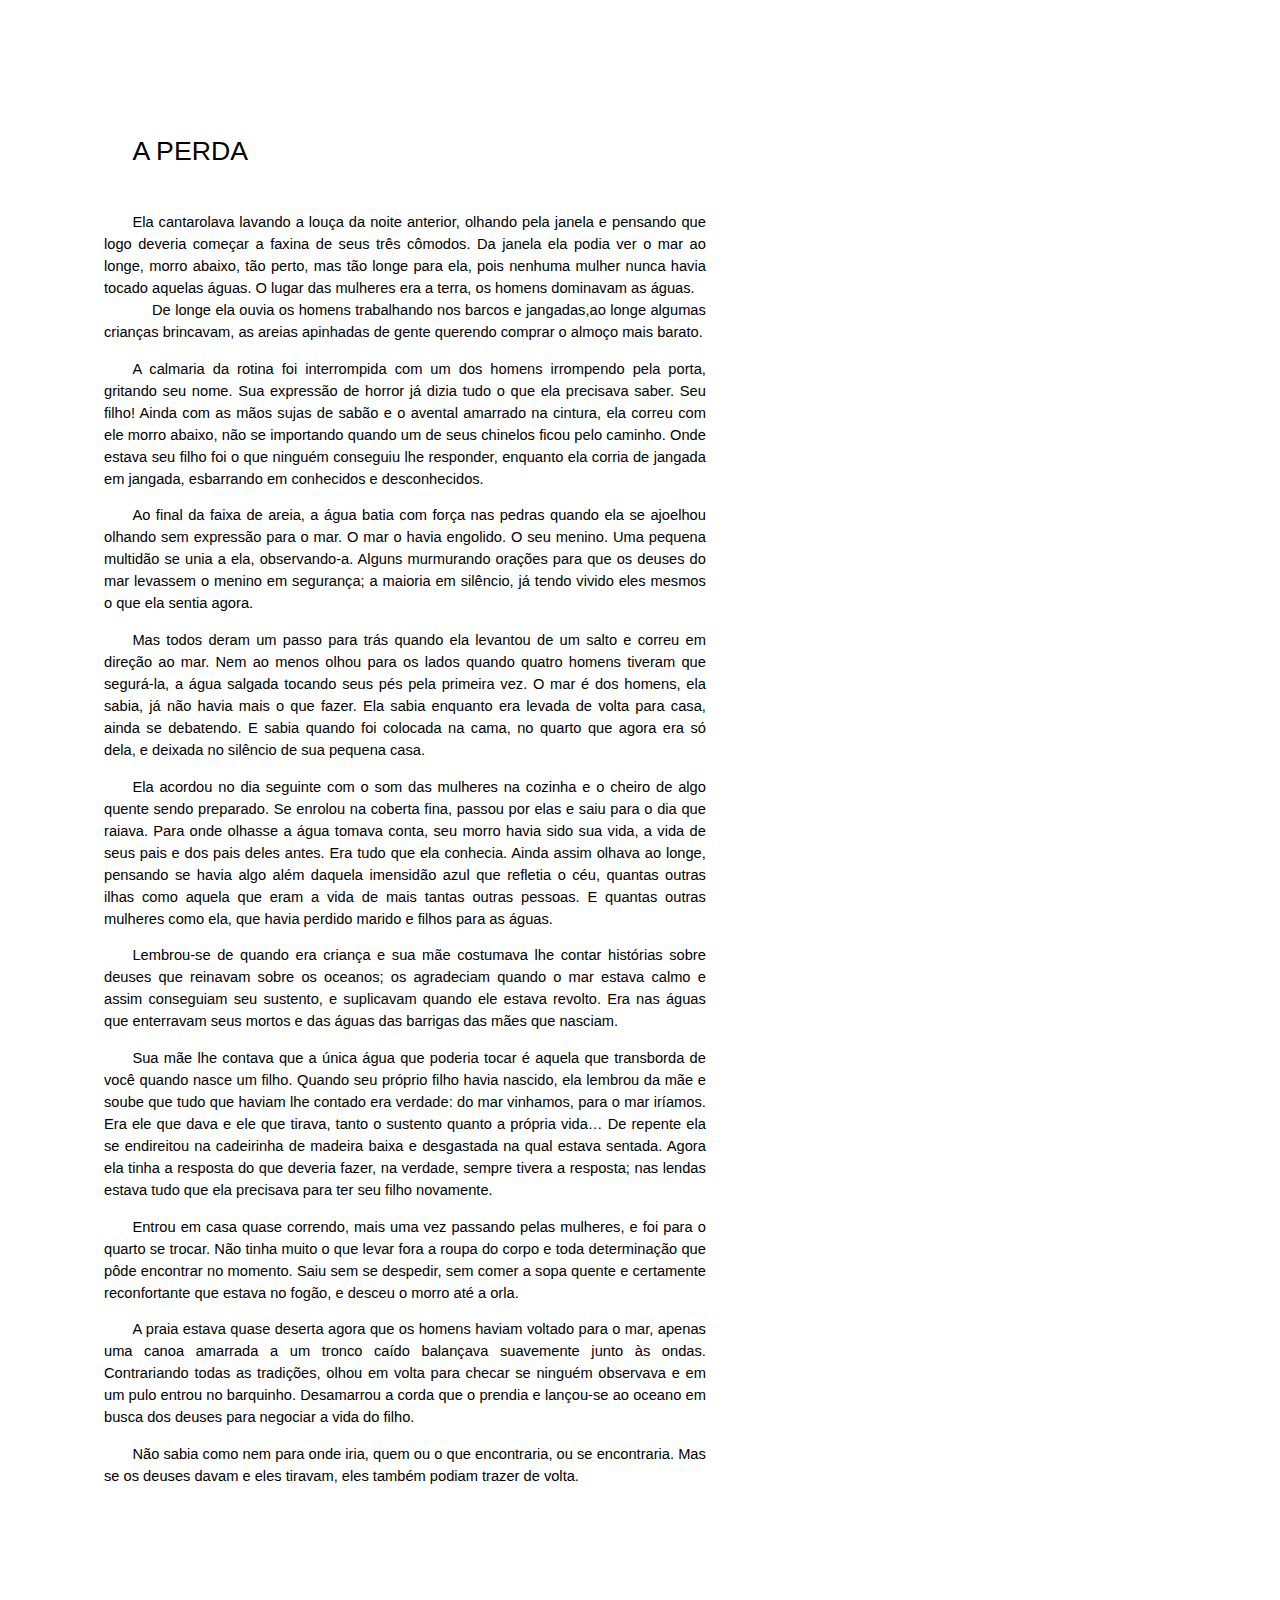
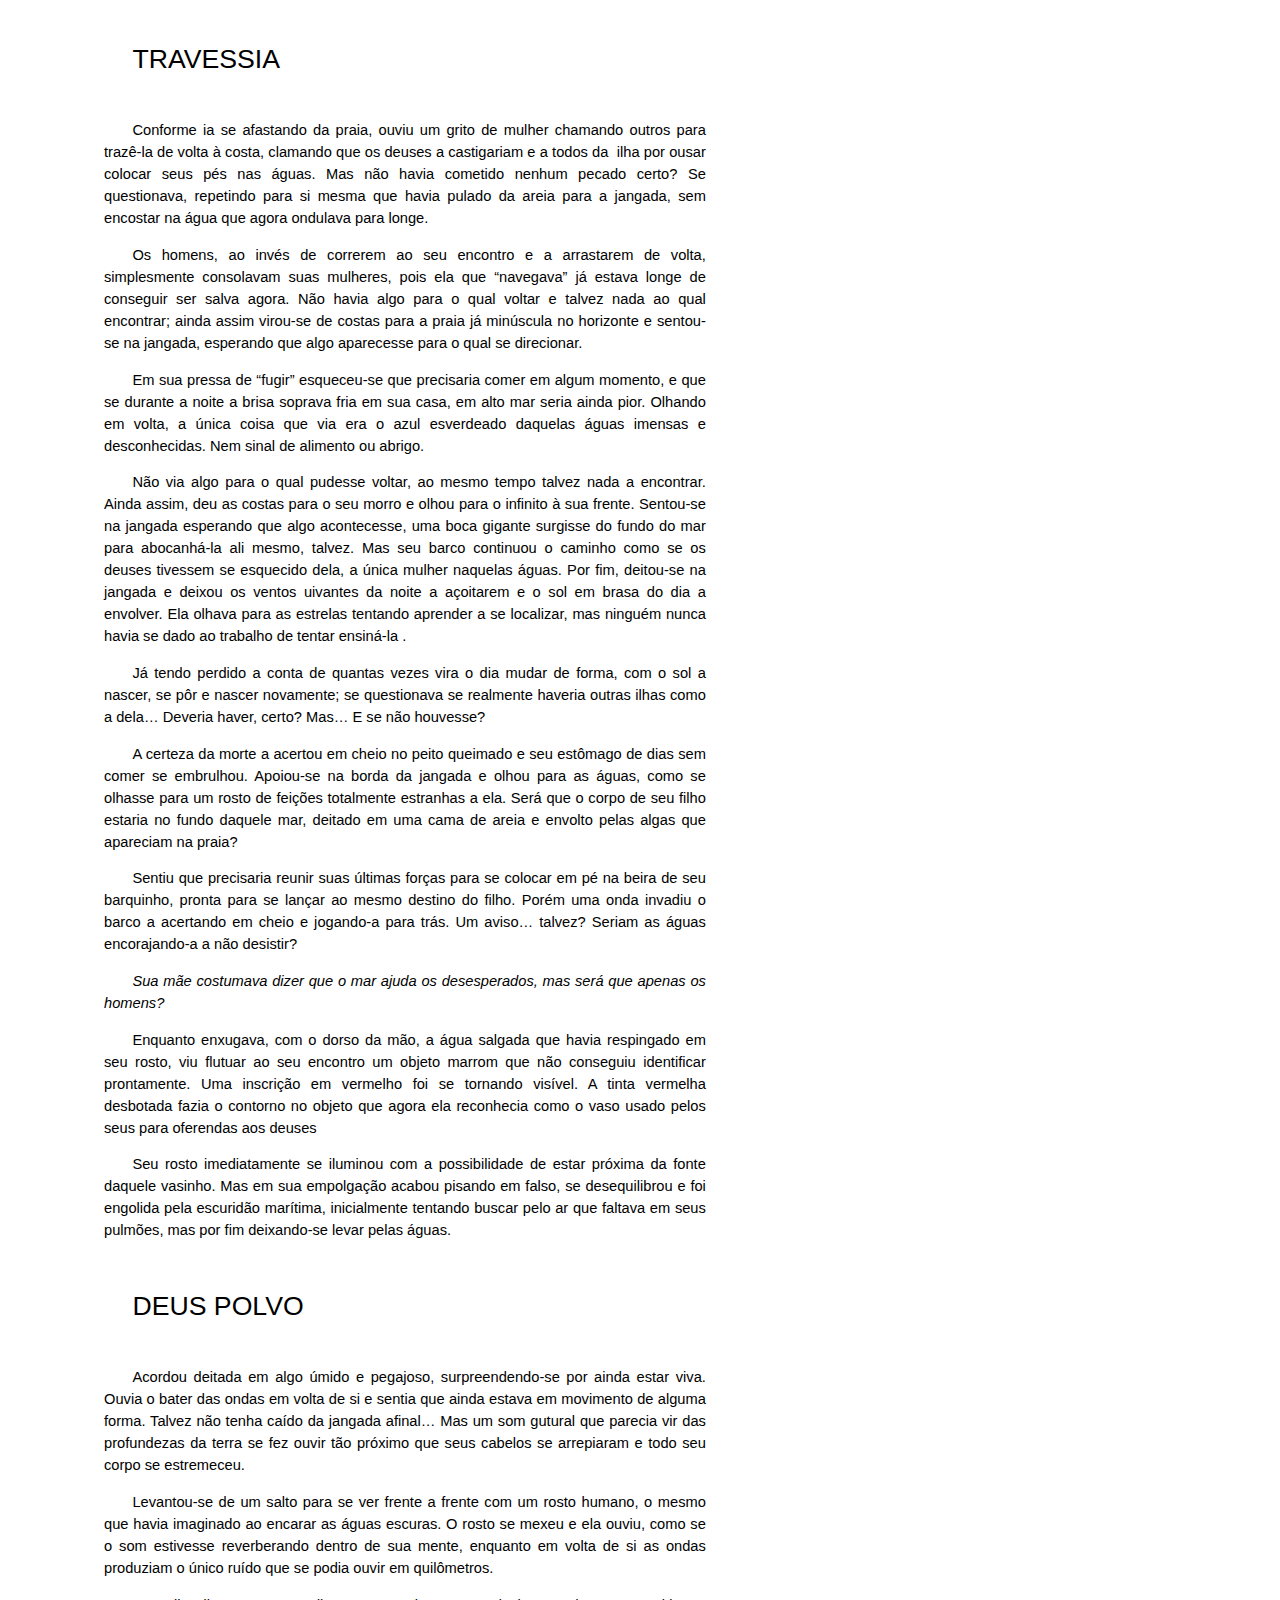
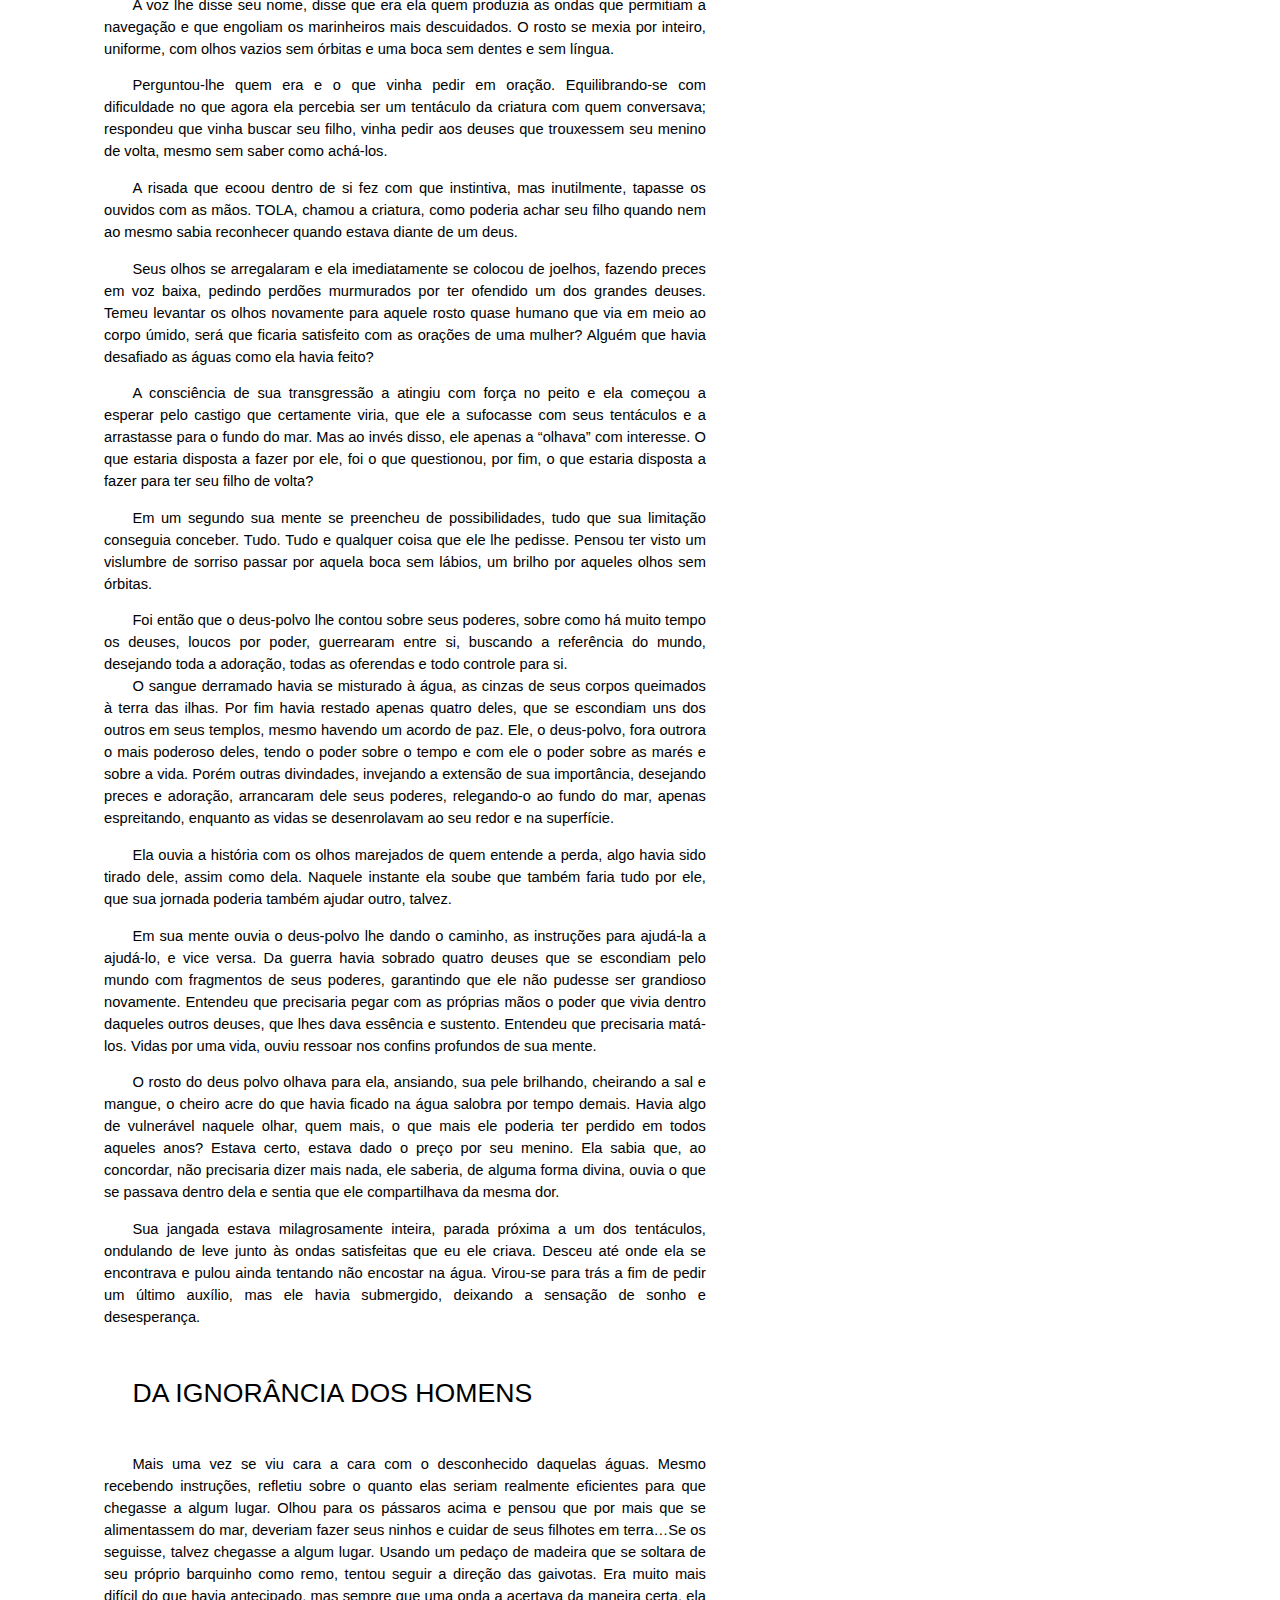
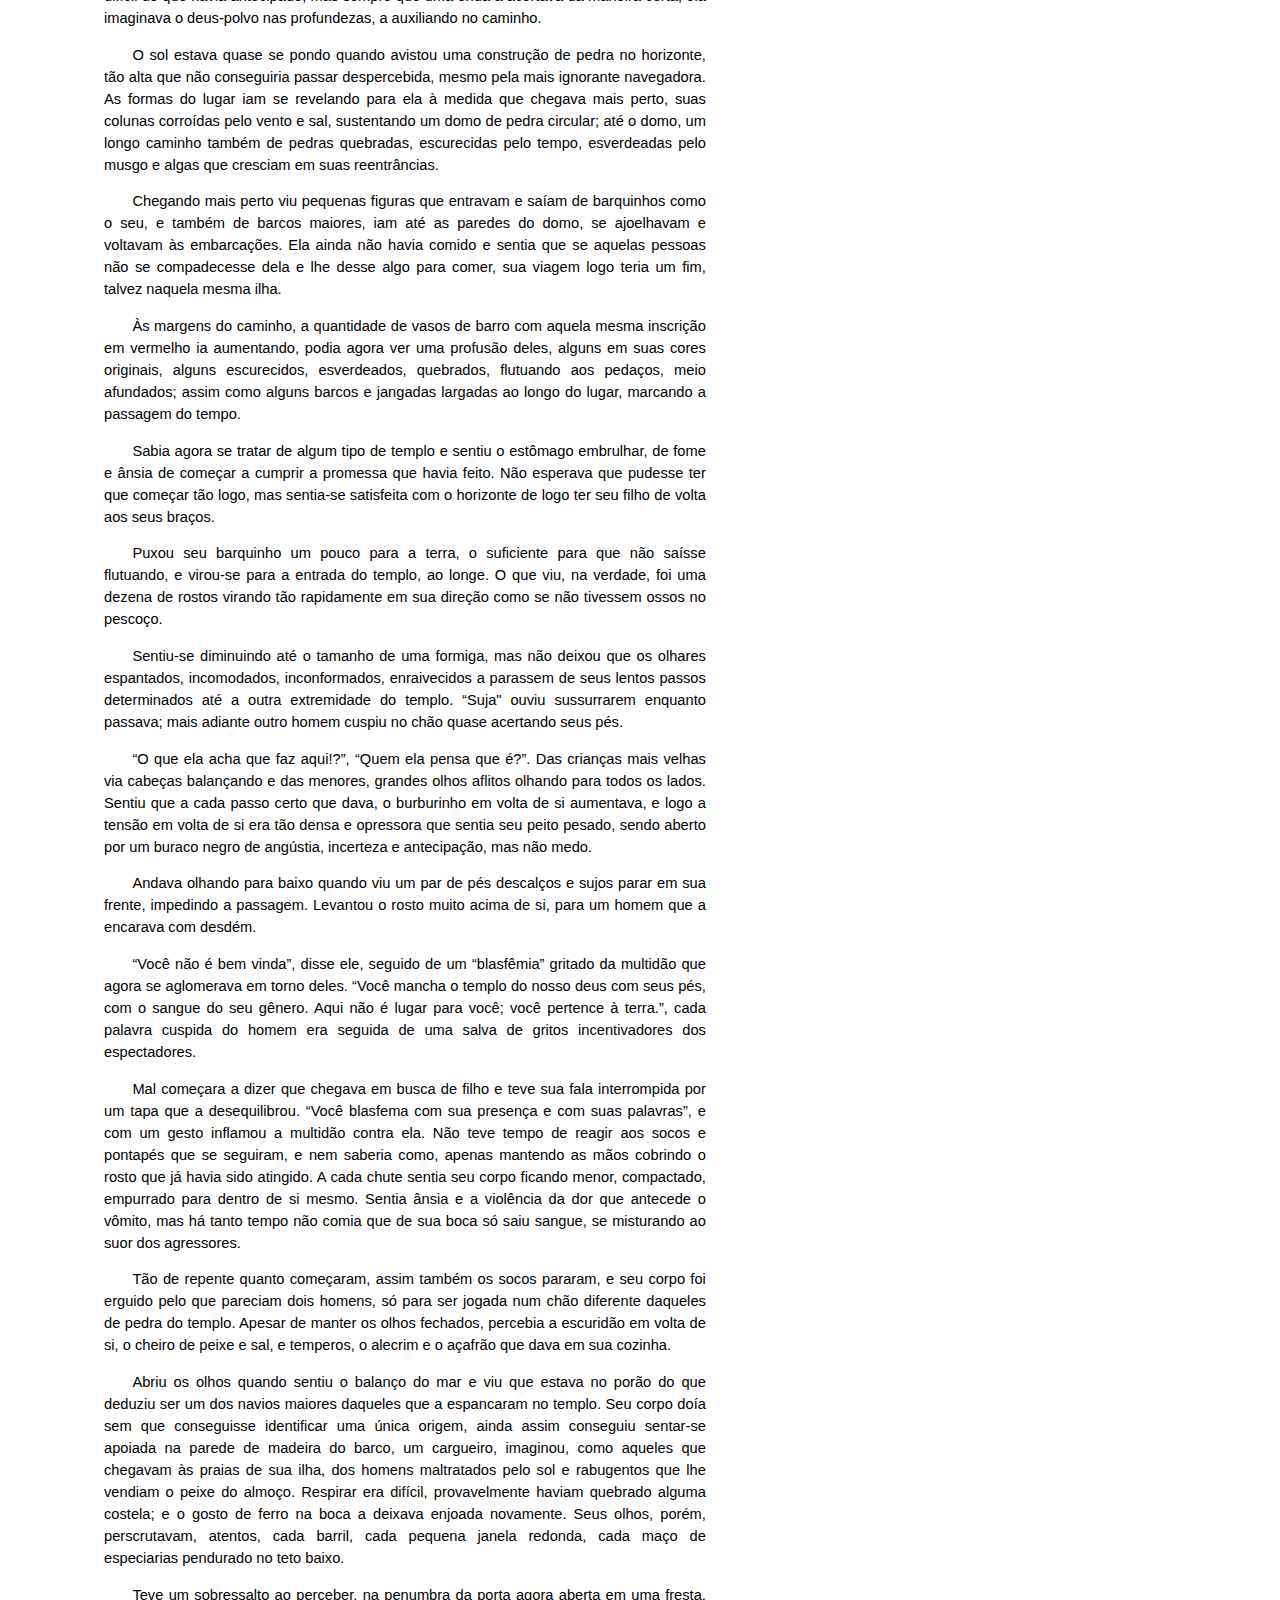
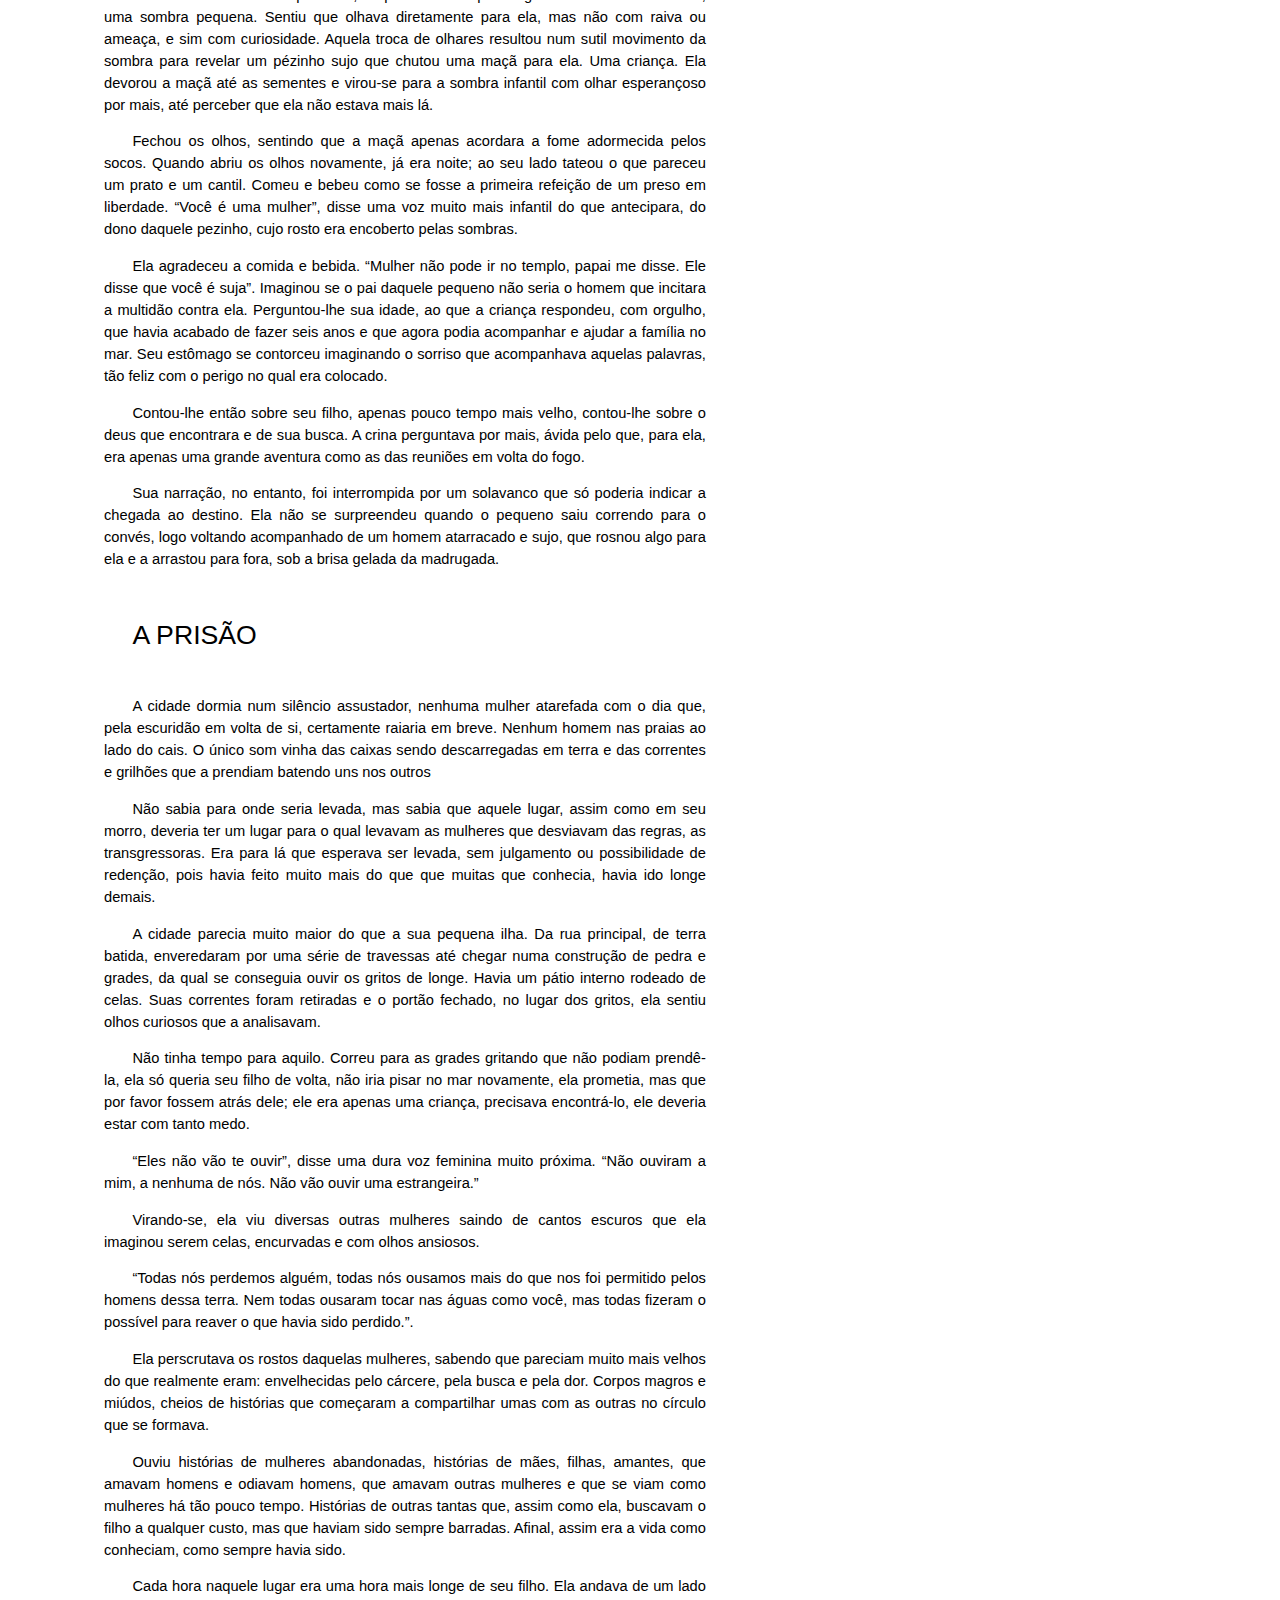
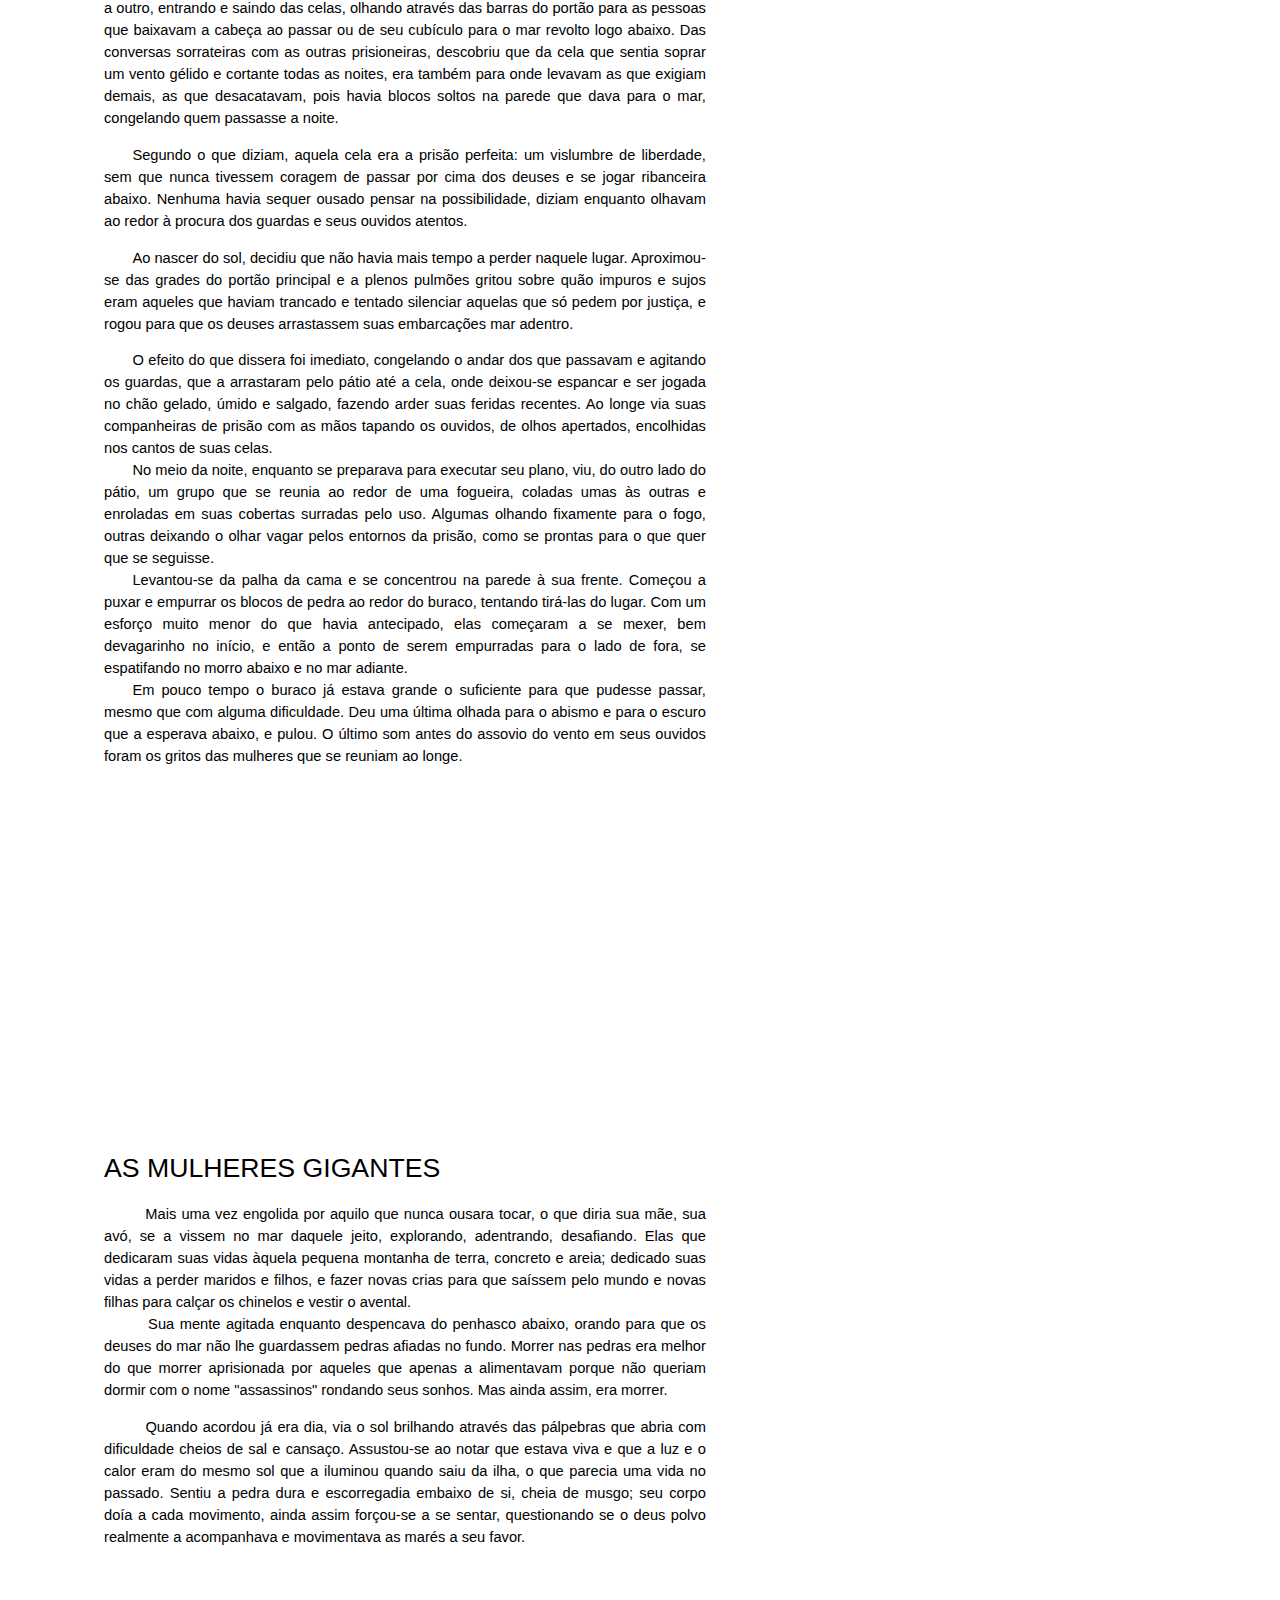
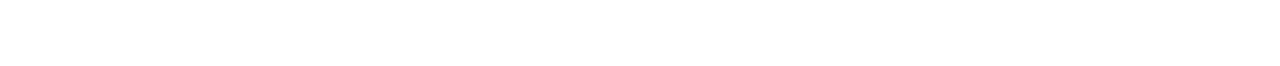
==== historia.html @ 1f83e60d "created historia html" ====
<html><head><meta content="text/html; charset=UTF-8" http-equiv="content-type"><style type="text/css">ol{margin:0;padding:0}table td,table th{padding:0}.c1{padding-top:0pt;text-indent:21.3pt;padding-bottom:0pt;line-height:1.5;orphans:2;widows:2;text-align:justify;height:11pt}.c3{padding-top:20pt;text-indent:21.3pt;padding-bottom:6pt;line-height:1.5;page-break-after:avoid;orphans:2;widows:2;text-align:justify}.c8{color:#000000;font-weight:400;text-decoration:none;vertical-align:baseline;font-size:20pt;font-family:"Arial";font-style:normal}.c0{color:#000000;font-weight:400;text-decoration:none;vertical-align:baseline;font-size:11pt;font-family:"Arial";font-style:normal}.c2{padding-top:0pt;text-indent:21.3pt;padding-bottom:0pt;line-height:1.5;orphans:2;widows:2;text-align:justify}.c5{color:#000000;font-weight:400;text-decoration:none;vertical-align:baseline;font-size:12pt;font-family:"Arial";font-style:normal}.c4{color:#000000;font-weight:400;text-decoration:none;vertical-align:baseline;font-size:11pt;font-family:"Arial";font-style:italic}.c6{padding-top:0pt;padding-bottom:0pt;line-height:1.5;orphans:2;widows:2;text-align:justify}.c10{background-color:#ffffff;max-width:451.4pt;padding:72pt 72pt 72pt 72pt}.c7{height:11pt}.c9{text-indent:36pt}.title{padding-top:0pt;color:#000000;font-size:26pt;padding-bottom:3pt;font-family:"Arial";line-height:1.15;page-break-after:avoid;orphans:2;widows:2;text-align:left}.subtitle{padding-top:0pt;color:#666666;font-size:15pt;padding-bottom:16pt;font-family:"Arial";line-height:1.15;page-break-after:avoid;orphans:2;widows:2;text-align:left}li{color:#000000;font-size:11pt;font-family:"Arial"}p{margin:0;color:#000000;font-size:11pt;font-family:"Arial"}h1{padding-top:20pt;color:#000000;font-size:20pt;padding-bottom:6pt;font-family:"Arial";line-height:1.15;page-break-after:avoid;orphans:2;widows:2;text-align:left}h2{padding-top:18pt;color:#000000;font-size:16pt;padding-bottom:6pt;font-family:"Arial";line-height:1.15;page-break-after:avoid;orphans:2;widows:2;text-align:left}h3{padding-top:16pt;color:#434343;font-size:14pt;padding-bottom:4pt;font-family:"Arial";line-height:1.15;page-break-after:avoid;orphans:2;widows:2;text-align:left}h4{padding-top:14pt;color:#666666;font-size:12pt;padding-bottom:4pt;font-family:"Arial";line-height:1.15;page-break-after:avoid;orphans:2;widows:2;text-align:left}h5{padding-top:12pt;color:#666666;font-size:11pt;padding-bottom:4pt;font-family:"Arial";line-height:1.15;page-break-after:avoid;orphans:2;widows:2;text-align:left}h6{padding-top:12pt;color:#666666;font-size:11pt;padding-bottom:4pt;font-family:"Arial";line-height:1.15;page-break-after:avoid;font-style:italic;orphans:2;widows:2;text-align:left}</style></head><body class="c10 doc-content"><h1 class="c3" id="h.2s2qu7pdcx50"><span class="c8">A PERDA </span></h1><p class="c1"><span class="c0"></span></p><p class="c2"><span class="c0">Ela cantarolava lavando a lou&ccedil;a da noite anterior, olhando pela janela e pensando que logo deveria come&ccedil;ar a faxina de seus tr&ecirc;s c&ocirc;modos. Da janela ela podia ver o mar ao longe, morro abaixo, t&atilde;o perto, mas t&atilde;o longe para ela, pois nenhuma mulher nunca havia tocado aquelas &aacute;guas. O lugar das mulheres era a terra, os homens dominavam as &aacute;guas. </span></p><p class="c6 c9"><span class="c0">De longe ela ouvia os homens trabalhando nos barcos e jangadas,ao longe algumas crian&ccedil;as brincavam, as areias apinhadas de gente querendo comprar o almo&ccedil;o mais barato.</span></p><p class="c1"><span class="c0"></span></p><p class="c2"><span class="c0">A calmaria da rotina foi interrompida com um dos homens irrompendo pela porta, gritando seu nome. Sua express&atilde;o de horror j&aacute; dizia tudo o que ela precisava saber. Seu filho! Ainda com as m&atilde;os sujas de sab&atilde;o e o avental amarrado na cintura, ela correu com ele morro abaixo, n&atilde;o se importando quando um de seus chinelos ficou pelo caminho. Onde estava seu filho foi o que ningu&eacute;m conseguiu lhe responder, enquanto ela corria de jangada em jangada, esbarrando em conhecidos e desconhecidos. </span></p><p class="c1"><span class="c0"></span></p><p class="c2"><span class="c0">Ao final da faixa de areia, a &aacute;gua batia com for&ccedil;a nas pedras quando ela se ajoelhou olhando sem express&atilde;o para o mar. O mar o havia engolido. O seu menino. Uma pequena multid&atilde;o se unia a ela, observando-a. Alguns murmurando ora&ccedil;&otilde;es para que os deuses do mar levassem o menino em seguran&ccedil;a; a maioria em sil&ecirc;ncio, j&aacute; tendo vivido eles mesmos o que ela sentia agora.</span></p><p class="c1"><span class="c0"></span></p><p class="c2"><span class="c0">Mas todos deram um passo para tr&aacute;s quando ela levantou de um salto e correu em dire&ccedil;&atilde;o ao mar. Nem ao menos olhou para os lados quando quatro homens tiveram que segur&aacute;-la, a &aacute;gua salgada tocando seus p&eacute;s pela primeira vez. O mar &eacute; dos homens, ela sabia, j&aacute; n&atilde;o havia mais o que fazer. Ela sabia enquanto era levada de volta para casa, ainda se debatendo. E sabia quando foi colocada na cama, no quarto que agora era s&oacute; dela, e deixada no sil&ecirc;ncio de sua pequena casa.</span></p><p class="c1"><span class="c0"></span></p><p class="c2"><span>Ela acordou no dia seguinte com o som das mulheres na cozinha e o cheiro de algo quente sendo preparado. Se enrolou na coberta fina, passou por elas e saiu para o dia que raiava. Para onde olhasse a &aacute;gua tomava conta, seu morro havia sido sua vida, a vida de seus pais e dos pais deles antes. Era tudo que ela conhecia. Ainda assim olhava </span><span>ao longe</span><span class="c0">, pensando se havia algo al&eacute;m daquela imensid&atilde;o azul que refletia o c&eacute;u, quantas outras ilhas como aquela que eram a vida de mais tantas outras pessoas. E quantas outras mulheres como ela, que havia perdido marido e filhos para as &aacute;guas.</span></p><p class="c1"><span class="c0"></span></p><p class="c2"><span>Lembrou-se de quando era crian&ccedil;a e sua m&atilde;e costumava lhe contar hist&oacute;rias sobre deuses que reinavam sobre os oceanos; os </span><span>agradeciam</span><span>&nbsp;quando o mar estava calmo e assim </span><span>conseguiam</span><span>&nbsp;seu sustento, e suplicavam quando ele estava revolto. Era nas &aacute;guas que enterravam seus mortos e </span><span>das</span><span class="c0">&nbsp;&aacute;guas das barrigas das m&atilde;es que nasciam.</span></p><p class="c1"><span class="c0"></span></p><p class="c2"><span class="c0">Sua m&atilde;e lhe contava que a &uacute;nica &aacute;gua que poderia tocar &eacute; aquela que transborda de voc&ecirc; quando nasce um filho. Quando seu pr&oacute;prio filho havia nascido, ela lembrou da m&atilde;e e soube que tudo que haviam lhe contado era verdade: do mar vinhamos, para o mar ir&iacute;amos. Era ele que dava e ele que tirava, tanto o sustento quanto a pr&oacute;pria vida&hellip; De repente ela se endireitou na cadeirinha de madeira baixa e desgastada na qual estava sentada. Agora ela tinha a resposta do que deveria fazer, na verdade, sempre tivera a resposta; nas lendas estava tudo que ela precisava para ter seu filho novamente.</span></p><p class="c1"><span class="c0"></span></p><p class="c2"><span class="c0">Entrou em casa quase correndo, mais uma vez passando pelas mulheres, e foi para o quarto se trocar. N&atilde;o tinha muito o que levar fora a roupa do corpo e toda determina&ccedil;&atilde;o que p&ocirc;de encontrar no momento. Saiu sem se despedir, sem comer a sopa quente e certamente reconfortante que estava no fog&atilde;o, e desceu o morro at&eacute; a orla.</span></p><p class="c1"><span class="c0"></span></p><p class="c2"><span class="c0">A praia estava quase deserta agora que os homens haviam voltado para o mar, apenas uma canoa amarrada a um tronco ca&iacute;do balan&ccedil;ava suavemente junto &agrave;s ondas. Contrariando todas as tradi&ccedil;&otilde;es, olhou em volta para checar se ningu&eacute;m observava e em um pulo entrou no barquinho. Desamarrou a corda que o prendia e lan&ccedil;ou-se ao oceano em busca dos deuses para negociar a vida do filho.</span></p><p class="c1"><span class="c0"></span></p><p class="c2"><span class="c0">N&atilde;o sabia como nem para onde iria, quem ou o que encontraria, ou se encontraria. Mas se os deuses davam e eles tiravam, eles tamb&eacute;m podiam trazer de volta.</span></p><p class="c1"><span class="c0"></span></p><hr style="page-break-before:always;display:none;"><h1 class="c3" id="h.touh08c39c8s"><span class="c8">&nbsp; </span></h1><h1 class="c3" id="h.uf6gn1ww7jro"><span class="c8">TRAVESSIA</span></h1><p class="c6 c7"><span class="c0"></span></p><p class="c2"><span>Conforme ia se afastando da praia, ouviu um grito de mulher chamando outros para traz&ecirc;-la de volta &agrave; costa, clamando que os deuses a </span><span>castigariam</span><span class="c0">&nbsp;e a todos da &nbsp;ilha por ousar colocar seus p&eacute;s nas &aacute;guas. Mas n&atilde;o havia cometido nenhum pecado certo? Se questionava, repetindo para si mesma que havia pulado da areia para a jangada, sem encostar na &aacute;gua que agora ondulava para longe.</span></p><p class="c1"><span class="c0"></span></p><p class="c2"><span>Os homens, ao inv&eacute;s de correrem ao seu encontro e a </span><span>arrastarem</span><span class="c0">&nbsp;de volta, simplesmente consolavam suas mulheres, pois ela que &ldquo;navegava&rdquo; j&aacute; estava longe de conseguir ser salva agora. N&atilde;o havia algo para o qual voltar e talvez nada ao qual encontrar; ainda assim virou-se de costas para a praia j&aacute; min&uacute;scula no horizonte e sentou-se na jangada, esperando que algo aparecesse para o qual se direcionar.</span></p><p class="c1"><span class="c0"></span></p><p class="c2"><span class="c0">Em sua pressa de &ldquo;fugir&rdquo; esqueceu-se que precisaria comer em algum momento, e que se durante a noite a brisa soprava fria em sua casa, em alto mar seria ainda pior. Olhando em volta, a &uacute;nica coisa que via era o azul esverdeado daquelas &aacute;guas imensas e desconhecidas. Nem sinal de alimento ou abrigo.</span></p><p class="c1"><span class="c0"></span></p><p class="c2"><span class="c0">N&atilde;o via algo para o qual pudesse voltar, ao mesmo tempo talvez nada a encontrar. Ainda assim, deu as costas para o seu morro e olhou para o infinito &agrave; sua frente. Sentou-se na jangada esperando que algo acontecesse, uma boca gigante surgisse do fundo do mar para abocanh&aacute;-la ali mesmo, talvez. Mas seu barco continuou o caminho como se os deuses tivessem se esquecido dela, a &uacute;nica mulher naquelas &aacute;guas. Por fim, deitou-se na jangada e deixou os ventos uivantes da noite a a&ccedil;oitarem e o sol em brasa do dia a envolver. Ela olhava para as estrelas tentando aprender a se localizar, mas ningu&eacute;m nunca havia se dado ao trabalho de tentar ensin&aacute;-la .</span></p><p class="c1"><span class="c0"></span></p><p class="c2"><span class="c0">J&aacute; tendo perdido a conta de quantas vezes vira o dia mudar de forma, com o sol a nascer, se p&ocirc;r e nascer novamente; se questionava se realmente haveria outras ilhas como a dela&hellip; Deveria haver, certo? Mas&hellip; E se n&atilde;o houvesse?</span></p><p class="c1"><span class="c0"></span></p><p class="c2"><span class="c0">A certeza da morte a acertou em cheio no peito queimado e seu est&ocirc;mago de dias sem comer se embrulhou. Apoiou-se na borda da jangada e olhou para as &aacute;guas, como se olhasse para um rosto de fei&ccedil;&otilde;es totalmente estranhas a ela. Ser&aacute; que o corpo de seu filho estaria no fundo daquele mar, deitado em uma cama de areia e envolto pelas algas que apareciam na praia?</span></p><p class="c1"><span class="c0"></span></p><p class="c2"><span class="c0">Sentiu que precisaria reunir suas &uacute;ltimas for&ccedil;as para se colocar em p&eacute; na beira de seu barquinho, pronta para se lan&ccedil;ar ao mesmo destino do filho. Por&eacute;m uma onda invadiu o barco a acertando em cheio e jogando-a para tr&aacute;s. Um aviso&hellip; talvez? Seriam as &aacute;guas encorajando-a a n&atilde;o desistir?</span></p><p class="c1"><span class="c0"></span></p><p class="c2"><span class="c4">Sua m&atilde;e costumava dizer que o mar ajuda os desesperados, mas ser&aacute; que apenas os homens?</span></p><p class="c1"><span class="c4"></span></p><p class="c2"><span class="c0">Enquanto enxugava, com o dorso da m&atilde;o, a &aacute;gua salgada que havia respingado em seu rosto, viu flutuar ao seu encontro um objeto marrom que n&atilde;o conseguiu identificar prontamente. Uma inscri&ccedil;&atilde;o em vermelho foi se tornando vis&iacute;vel. A tinta vermelha desbotada fazia o contorno no objeto que agora ela reconhecia como o vaso usado pelos seus para oferendas aos deuses</span></p><p class="c1"><span class="c0"></span></p><p class="c2"><span>Seu rosto imediatamente se iluminou com a possibilidade de estar pr&oacute;xima da fonte daquele vasinho. Mas em sua empolga&ccedil;&atilde;o acabou pisando em falso, se desequilibrou e foi engolida pela escurid&atilde;o mar&iacute;tima, inicialmente tentando buscar pelo ar que faltava em seus pulm&otilde;es, mas por fim deixando-se levar pelas &aacute;guas.</span><hr style="page-break-before:always;display:none;"></p><h1 class="c3" id="h.5aesvi5xvwmf"><span class="c8">DEUS POLVO</span></h1><p class="c1"><span class="c0"></span></p><p class="c2"><span class="c0">Acordou deitada em algo &uacute;mido e pegajoso, surpreendendo-se por ainda estar viva. Ouvia o bater das ondas em volta de si e sentia que ainda estava em movimento de alguma forma. Talvez n&atilde;o tenha ca&iacute;do da jangada afinal&hellip; Mas um som gutural que parecia vir das profundezas da terra se fez ouvir t&atilde;o pr&oacute;ximo que seus cabelos se arrepiaram e todo seu corpo se estremeceu.</span></p><p class="c1"><span class="c0"></span></p><p class="c2"><span class="c0">Levantou-se de um salto para se ver frente a frente com um rosto humano, o mesmo que havia imaginado ao encarar as &aacute;guas escuras. O rosto se mexeu e ela ouviu, como se o som estivesse reverberando dentro de sua mente, enquanto em volta de si as ondas produziam o &uacute;nico ru&iacute;do que se podia ouvir em quil&ocirc;metros.</span></p><p class="c1"><span class="c0"></span></p><p class="c2"><span class="c0">A voz lhe disse seu nome, disse que era ela quem produzia as ondas que permitiam a navega&ccedil;&atilde;o e que engoliam os marinheiros mais descuidados. O rosto se mexia por inteiro, uniforme, com olhos vazios sem &oacute;rbitas e uma boca sem dentes e sem l&iacute;ngua.</span></p><p class="c1"><span class="c0"></span></p><p class="c2"><span class="c0">Perguntou-lhe quem era e o que vinha pedir em ora&ccedil;&atilde;o. Equilibrando-se com dificuldade no que agora ela percebia ser um tent&aacute;culo da criatura com quem conversava; respondeu que vinha buscar seu filho, vinha pedir aos deuses que trouxessem seu menino de volta, mesmo sem saber como ach&aacute;-los.</span></p><p class="c1"><span class="c0"></span></p><p class="c2"><span class="c0">A risada que ecoou dentro de si fez com que instintiva, mas inutilmente, tapasse os ouvidos com as m&atilde;os. TOLA, chamou a criatura, como poderia achar seu filho quando nem ao mesmo sabia reconhecer quando estava diante de um deus.</span></p><p class="c1"><span class="c0"></span></p><p class="c2"><span class="c0">Seus olhos se arregalaram e ela imediatamente se colocou de joelhos, fazendo preces em voz baixa, pedindo perd&otilde;es murmurados por ter ofendido um dos grandes deuses. Temeu levantar os olhos novamente para aquele rosto quase humano que via em meio ao corpo &uacute;mido, ser&aacute; que ficaria satisfeito com as ora&ccedil;&otilde;es de uma mulher? Algu&eacute;m que havia desafiado as &aacute;guas como ela havia feito?</span></p><p class="c1"><span class="c0"></span></p><p class="c2"><span class="c0">A consci&ecirc;ncia de sua transgress&atilde;o a atingiu com for&ccedil;a no peito e ela come&ccedil;ou a esperar pelo castigo que certamente viria, que ele a sufocasse com seus tent&aacute;culos e a arrastasse para o fundo do mar. Mas ao inv&eacute;s disso, ele apenas a &ldquo;olhava&rdquo; com interesse. O que estaria disposta a fazer por ele, foi o que questionou, por fim, o que estaria disposta a fazer para ter seu filho de volta?</span></p><p class="c1"><span class="c0"></span></p><p class="c2"><span class="c0">Em um segundo sua mente se preencheu de possibilidades, tudo que sua limita&ccedil;&atilde;o conseguia conceber. Tudo. Tudo e qualquer coisa que ele lhe pedisse. Pensou ter visto um vislumbre de sorriso passar por aquela boca sem l&aacute;bios, um brilho por aqueles olhos sem &oacute;rbitas.</span></p><p class="c1"><span class="c0"></span></p><p class="c2"><span class="c0">Foi ent&atilde;o que o deus-polvo lhe contou sobre seus poderes, sobre como h&aacute; muito tempo os deuses, loucos por poder, guerrearam entre si, buscando a refer&ecirc;ncia do mundo, desejando toda a adora&ccedil;&atilde;o, todas as oferendas e todo controle para si.</span></p><p class="c2"><span class="c0">O sangue derramado havia se misturado &agrave; &aacute;gua, as cinzas de seus corpos queimados &agrave; terra das ilhas. Por fim havia restado apenas quatro deles, que se escondiam uns dos outros em seus templos, mesmo havendo um acordo de paz. Ele, o deus-polvo, fora outrora o mais poderoso deles, tendo o poder sobre o tempo e com ele o poder sobre as mar&eacute;s e sobre a vida. Por&eacute;m outras divindades, invejando a extens&atilde;o de sua import&acirc;ncia, desejando preces e adora&ccedil;&atilde;o, arrancaram dele seus poderes, relegando-o ao fundo do mar, apenas espreitando, enquanto as vidas se desenrolavam ao seu redor e na superf&iacute;cie.</span></p><p class="c1"><span class="c0"></span></p><p class="c2"><span class="c0">Ela ouvia a hist&oacute;ria com os olhos marejados de quem entende a perda, algo havia sido tirado dele, assim como dela. Naquele instante ela soube que tamb&eacute;m faria tudo por ele, que sua jornada poderia tamb&eacute;m ajudar outro, talvez.</span></p><p class="c1"><span class="c0"></span></p><p class="c2"><span>Em sua mente ouvia o deus-polvo lhe dando o caminho, as instru&ccedil;&otilde;es para ajud&aacute;-la a ajud&aacute;-lo, e vice versa. Da guerra </span><span>havia</span><span class="c0">&nbsp;sobrado quatro deuses que se escondiam pelo mundo com fragmentos de seus poderes, garantindo que ele n&atilde;o pudesse ser grandioso novamente. Entendeu que precisaria pegar com as pr&oacute;prias m&atilde;os o poder que vivia dentro daqueles outros deuses, que lhes dava ess&ecirc;ncia e sustento. Entendeu que precisaria mat&aacute;-los. Vidas por uma vida, ouviu ressoar nos confins profundos de sua mente.</span></p><p class="c1"><span class="c0"></span></p><p class="c2"><span class="c0">O rosto do deus polvo olhava para ela, ansiando, sua pele brilhando, cheirando a sal e mangue, o cheiro acre do que havia ficado na &aacute;gua salobra por tempo demais. Havia algo de vulner&aacute;vel naquele olhar, quem mais, o que mais ele poderia ter perdido em todos aqueles anos? Estava certo, estava dado o pre&ccedil;o por seu menino. Ela sabia que, ao concordar, n&atilde;o precisaria dizer mais nada, ele saberia, de alguma forma divina, ouvia o que se passava dentro dela e sentia que ele compartilhava da mesma dor.</span></p><p class="c1"><span class="c0"></span></p><p class="c2"><span>Sua jangada estava milagrosamente inteira, parada pr&oacute;xima a um dos tent&aacute;culos, ondulando de leve junto &agrave;s ondas satisfeitas que eu ele criava. Desceu at&eacute; onde ela se encontrava e pulou ainda tentando n&atilde;o encostar na &aacute;gua. Virou-se para tr&aacute;s a fim de pedir um &uacute;ltimo aux&iacute;lio, mas ele havia submergido, deixando a sensa&ccedil;&atilde;o de sonho e desesperan&ccedil;a.</span><hr style="page-break-before:always;display:none;"></p><h1 class="c3" id="h.backwom7r6n7"><span class="c8">DA IGNOR&Acirc;NCIA DOS HOMENS</span></h1><p class="c1"><span class="c0"></span></p><p class="c2"><span>Mais uma vez se viu cara a cara com o desconhecido daquelas &aacute;guas. Mesmo recebendo instru&ccedil;&otilde;es, refletiu sobre o quanto elas seriam realmente eficientes para que chegasse a algum lugar. Olhou para os p&aacute;ssaros acima e pensou que por mais que se </span><span>alimentassem</span><span>&nbsp;do mar, deveriam fazer seus ninhos e cuidar de seus filhotes em terra&hellip;Se os seguisse, talvez chegasse a algum lugar. Usando um peda&ccedil;o de madeira que se </span><span>soltara</span><span class="c0">&nbsp;de seu pr&oacute;prio barquinho como remo, tentou seguir a dire&ccedil;&atilde;o das gaivotas. Era muito mais dif&iacute;cil do que havia antecipado, mas sempre que uma onda a acertava da maneira certa, ela imaginava o deus-polvo nas profundezas, a auxiliando no caminho.</span></p><p class="c1"><span class="c0"></span></p><p class="c2"><span>O sol estava quase se pondo quando avistou uma constru&ccedil;&atilde;o de pedra no horizonte, t&atilde;o alta que n&atilde;o conseguiria passar despercebida, mesmo </span><span>pela mais ignorante</span><span>&nbsp;navegadora. As formas do lugar iam se revelando para ela &agrave; medida que chegava mais perto, suas colunas corro&iacute;das pelo vento e sal, sustentando um domo de pedra circular; at&eacute; o domo, um longo caminho tamb&eacute;m de pedras quebradas, escurecidas pelo tempo, esverdeadas pelo musgo e algas que </span><span>cresciam</span><span class="c0">&nbsp;em suas reentr&acirc;ncias.</span></p><p class="c1"><span class="c0"></span></p><p class="c2"><span class="c0">Chegando mais perto viu pequenas figuras que entravam e sa&iacute;am de barquinhos como o seu, e tamb&eacute;m de barcos maiores, iam at&eacute; as paredes do domo, se ajoelhavam e voltavam &agrave;s embarca&ccedil;&otilde;es. Ela ainda n&atilde;o havia comido e sentia que se aquelas pessoas n&atilde;o se compadecesse dela e lhe desse algo para comer, sua viagem logo teria um fim, talvez naquela mesma ilha.</span></p><p class="c1"><span class="c0"></span></p><p class="c2"><span class="c0">&Agrave;s margens do caminho, a quantidade de vasos de barro com aquela mesma inscri&ccedil;&atilde;o em vermelho ia aumentando, podia agora ver uma profus&atilde;o deles, alguns em suas cores originais, alguns escurecidos, esverdeados, quebrados, flutuando aos peda&ccedil;os, meio afundados; assim como alguns barcos e jangadas largadas ao longo do lugar, marcando a passagem do tempo.</span></p><p class="c1"><span class="c0"></span></p><p class="c2"><span class="c0">Sabia agora se tratar de algum tipo de templo e sentiu o est&ocirc;mago embrulhar, de fome e &acirc;nsia de come&ccedil;ar a cumprir a promessa que havia feito. N&atilde;o esperava que pudesse ter que come&ccedil;ar t&atilde;o logo, mas sentia-se satisfeita com o horizonte de logo ter seu filho de volta aos seus bra&ccedil;os.</span></p><p class="c1"><span class="c0"></span></p><p class="c2"><span class="c0">Puxou seu barquinho um pouco para a terra, o suficiente para que n&atilde;o sa&iacute;sse flutuando, e virou-se para a entrada do templo, ao longe. O que viu, na verdade, foi uma dezena de rostos virando t&atilde;o rapidamente em sua dire&ccedil;&atilde;o como se n&atilde;o tivessem ossos no pesco&ccedil;o.</span></p><p class="c1"><span class="c0"></span></p><p class="c2"><span class="c0">Sentiu-se diminuindo at&eacute; o tamanho de uma formiga, mas n&atilde;o deixou que os olhares espantados, incomodados, inconformados, enraivecidos a parassem de seus lentos passos determinados at&eacute; a outra extremidade do templo. &ldquo;Suja&quot; ouviu sussurrarem enquanto passava; mais adiante outro homem cuspiu no ch&atilde;o quase acertando seus p&eacute;s.</span></p><p class="c1"><span class="c0"></span></p><p class="c2"><span class="c0">&ldquo;O que ela acha que faz aqui!?&rdquo;, &ldquo;Quem ela pensa que &eacute;?&rdquo;. Das crian&ccedil;as mais velhas via cabe&ccedil;as balan&ccedil;ando e das menores, grandes olhos aflitos olhando para todos os lados. Sentiu que a cada passo certo que dava, o burburinho em volta de si aumentava, e logo a tens&atilde;o em volta de si era t&atilde;o densa e opressora que sentia seu peito pesado, sendo aberto por um buraco negro de ang&uacute;stia, incerteza e antecipa&ccedil;&atilde;o, mas n&atilde;o medo.</span></p><p class="c1"><span class="c0"></span></p><p class="c2"><span class="c0">Andava olhando para baixo quando viu um par de p&eacute;s descal&ccedil;os e sujos parar em sua frente, impedindo a passagem. Levantou o rosto muito acima de si, para um homem que a encarava com desd&eacute;m.</span></p><p class="c1"><span class="c0"></span></p><p class="c2"><span class="c0">&ldquo;Voc&ecirc; n&atilde;o &eacute; bem vinda&rdquo;, disse ele, seguido de um &ldquo;blasf&ecirc;mia&rdquo; gritado da multid&atilde;o que agora se aglomerava em torno deles. &ldquo;Voc&ecirc; mancha o templo do nosso deus com seus p&eacute;s, com o sangue do seu g&ecirc;nero. Aqui n&atilde;o &eacute; lugar para voc&ecirc;; voc&ecirc; pertence &agrave; terra.&rdquo;, cada palavra cuspida do homem era seguida de uma salva de gritos incentivadores dos espectadores.</span></p><p class="c1"><span class="c0"></span></p><p class="c2"><span class="c0">Mal come&ccedil;ara a dizer que chegava em busca de filho e teve sua fala interrompida por um tapa que a desequilibrou. &ldquo;Voc&ecirc; blasfema com sua presen&ccedil;a e com suas palavras&rdquo;, e com um gesto inflamou a multid&atilde;o contra ela. N&atilde;o teve tempo de reagir aos socos e pontap&eacute;s que se seguiram, e nem saberia como, apenas mantendo as m&atilde;os cobrindo o rosto que j&aacute; havia sido atingido. A cada chute sentia seu corpo ficando menor, compactado, empurrado para dentro de si mesmo. Sentia &acirc;nsia e a viol&ecirc;ncia da dor que antecede o v&ocirc;mito, mas h&aacute; tanto tempo n&atilde;o comia que de sua boca s&oacute; saiu sangue, se misturando ao suor dos agressores.</span></p><p class="c1"><span class="c0"></span></p><p class="c2"><span class="c0">T&atilde;o de repente quanto come&ccedil;aram, assim tamb&eacute;m os socos pararam, e seu corpo foi erguido pelo que pareciam dois homens, s&oacute; para ser jogada num ch&atilde;o diferente daqueles de pedra do templo. Apesar de manter os olhos fechados, percebia a escurid&atilde;o em volta de si, o cheiro de peixe e sal, e temperos, o alecrim e o a&ccedil;afr&atilde;o que dava em sua cozinha.</span></p><p class="c1"><span class="c0"></span></p><p class="c2"><span class="c0">Abriu os olhos quando sentiu o balan&ccedil;o do mar e viu que estava no por&atilde;o do que deduziu ser um dos navios maiores daqueles que a espancaram no templo. Seu corpo do&iacute;a sem que conseguisse identificar uma &uacute;nica origem, ainda assim conseguiu sentar-se apoiada na parede de madeira do barco, um cargueiro, imaginou, como aqueles que chegavam &agrave;s praias de sua ilha, dos homens maltratados pelo sol e rabugentos que lhe vendiam o peixe do almo&ccedil;o. Respirar era dif&iacute;cil, provavelmente haviam quebrado alguma costela; e o gosto de ferro na boca a deixava enjoada novamente. Seus olhos, por&eacute;m, perscrutavam, atentos, cada barril, cada pequena janela redonda, cada ma&ccedil;o de especiarias pendurado no teto baixo. </span></p><p class="c1"><span class="c0"></span></p><p class="c2"><span class="c0">Teve um sobressalto ao perceber, na penumbra da porta agora aberta em uma fresta, uma sombra pequena. Sentiu que olhava diretamente para ela, mas n&atilde;o com raiva ou amea&ccedil;a, e sim com curiosidade. Aquela troca de olhares resultou num sutil movimento da sombra para revelar um p&eacute;zinho sujo que chutou uma ma&ccedil;&atilde; para ela. Uma crian&ccedil;a. Ela devorou a ma&ccedil;&atilde; at&eacute; as sementes e virou-se para a sombra infantil com olhar esperan&ccedil;oso por mais, at&eacute; perceber que ela n&atilde;o estava mais l&aacute;.</span></p><p class="c1"><span class="c0"></span></p><p class="c2"><span class="c0">Fechou os olhos, sentindo que a ma&ccedil;&atilde; apenas acordara a fome adormecida pelos socos. Quando abriu os olhos novamente, j&aacute; era noite; ao seu lado tateou o que pareceu um prato e um cantil. Comeu e bebeu como se fosse a primeira refei&ccedil;&atilde;o de um preso em liberdade. &ldquo;Voc&ecirc; &eacute; uma mulher&rdquo;, disse uma voz muito mais infantil do que antecipara, do dono daquele pezinho, cujo rosto era encoberto pelas sombras.</span></p><p class="c1"><span class="c0"></span></p><p class="c2"><span class="c0">Ela agradeceu a comida e bebida. &ldquo;Mulher n&atilde;o pode ir no templo, papai me disse. Ele disse que voc&ecirc; &eacute; suja&rdquo;. Imaginou se o pai daquele pequeno n&atilde;o seria o homem que incitara a multid&atilde;o contra ela. Perguntou-lhe sua idade, ao que a crian&ccedil;a respondeu, com orgulho, que havia acabado de fazer seis anos e que agora podia acompanhar e ajudar a fam&iacute;lia no mar. Seu est&ocirc;mago se contorceu imaginando o sorriso que acompanhava aquelas palavras, t&atilde;o feliz com o perigo no qual era colocado.</span></p><p class="c1"><span class="c0"></span></p><p class="c2"><span class="c0">Contou-lhe ent&atilde;o sobre seu filho, apenas pouco tempo mais velho, contou-lhe sobre o deus que encontrara e de sua busca. A crina perguntava por mais, &aacute;vida pelo que, para ela, era apenas uma grande aventura como as das reuni&otilde;es em volta do fogo.</span></p><p class="c1"><span class="c0"></span></p><p class="c2"><span>Sua narra&ccedil;&atilde;o, no entanto, foi interrompida por um solavanco que s&oacute; poderia indicar a chegada ao destino. Ela n&atilde;o se surpreendeu quando o pequeno saiu correndo para o conv&eacute;s, logo voltando acompanhado de um homem atarracado e sujo, que rosnou algo para ela e a arrastou para fora, sob a brisa gelada da madrugada.</span><hr style="page-break-before:always;display:none;"></p><h1 class="c3" id="h.fc8iuk38uxa"><span class="c8">A PRIS&Atilde;O</span></h1><p class="c1"><span class="c0"></span></p><p class="c2"><span class="c0">A cidade dormia num sil&ecirc;ncio assustador, nenhuma mulher atarefada com o dia que, pela escurid&atilde;o em volta de si, certamente raiaria em breve. Nenhum homem nas praias ao lado do cais. O &uacute;nico som vinha das caixas sendo descarregadas em terra e das correntes e grilh&otilde;es que a prendiam batendo uns nos outros</span></p><p class="c1"><span class="c0"></span></p><p class="c2"><span class="c0">N&atilde;o sabia para onde seria levada, mas sabia que aquele lugar, assim como em seu morro, deveria ter um lugar para o qual levavam as mulheres que desviavam das regras, as transgressoras. Era para l&aacute; que esperava ser levada, sem julgamento ou possibilidade de reden&ccedil;&atilde;o, pois havia feito muito mais do que que muitas que conhecia, havia ido longe demais.</span></p><p class="c1"><span class="c0"></span></p><p class="c2"><span class="c0">A cidade parecia muito maior do que a sua pequena ilha. Da rua principal, de terra batida, enveredaram por uma s&eacute;rie de travessas at&eacute; chegar numa constru&ccedil;&atilde;o de pedra e grades, da qual se conseguia ouvir os gritos de longe. Havia um p&aacute;tio interno rodeado de celas. Suas correntes foram retiradas e o port&atilde;o fechado, no lugar dos gritos, ela sentiu olhos curiosos que a analisavam.</span></p><p class="c1"><span class="c0"></span></p><p class="c2"><span class="c0">N&atilde;o tinha tempo para aquilo. Correu para as grades gritando que n&atilde;o podiam prend&ecirc;-la, ela s&oacute; queria seu filho de volta, n&atilde;o iria pisar no mar novamente, ela prometia, mas que por favor fossem atr&aacute;s dele; ele era apenas uma crian&ccedil;a, precisava encontr&aacute;-lo, ele deveria estar com tanto medo.</span></p><p class="c1"><span class="c0"></span></p><p class="c2"><span class="c0">&ldquo;Eles n&atilde;o v&atilde;o te ouvir&rdquo;, disse uma dura voz feminina muito pr&oacute;xima. &ldquo;N&atilde;o ouviram a mim, a nenhuma de n&oacute;s. N&atilde;o v&atilde;o ouvir uma estrangeira.&rdquo;</span></p><p class="c1"><span class="c0"></span></p><p class="c2"><span class="c0">Virando-se, ela viu diversas outras mulheres saindo de cantos escuros que ela imaginou serem celas, encurvadas e com olhos ansiosos. </span></p><p class="c1"><span class="c0"></span></p><p class="c2"><span class="c0">&ldquo;Todas n&oacute;s perdemos algu&eacute;m, todas n&oacute;s ousamos mais do que nos foi permitido pelos homens dessa terra. Nem todas ousaram tocar nas &aacute;guas como voc&ecirc;, mas todas fizeram o poss&iacute;vel para reaver o que havia sido perdido.&rdquo;.</span></p><p class="c1"><span class="c0"></span></p><p class="c2"><span>Ela </span><span>perscrutava</span><span class="c0">&nbsp;os rostos daquelas mulheres, sabendo que pareciam muito mais velhos do que realmente eram: envelhecidas pelo c&aacute;rcere, pela busca e pela dor. Corpos magros e mi&uacute;dos, cheios de hist&oacute;rias que come&ccedil;aram a compartilhar umas com as outras no c&iacute;rculo que se formava.</span></p><p class="c1"><span class="c0"></span></p><p class="c2"><span class="c0">Ouviu hist&oacute;rias de mulheres abandonadas, hist&oacute;rias de m&atilde;es, filhas, amantes, que amavam homens e odiavam homens, que amavam outras mulheres e que se viam como mulheres h&aacute; t&atilde;o pouco tempo. Hist&oacute;rias de outras tantas que, assim como ela, buscavam o filho a qualquer custo, mas que haviam sido sempre barradas. Afinal, assim era a vida como conheciam, como sempre havia sido.</span></p><p class="c1"><span class="c0"></span></p><p class="c2"><span>Cada hora naquele lugar era uma hora mais longe de seu filho. Ela andava de um lado a outro, entrando e saindo das celas, olhando atrav&eacute;s das barras do port&atilde;o para as pessoas que baixavam a cabe&ccedil;a ao passar ou de seu cub&iacute;culo para o mar revolto logo abaixo. Das conversas sorrateiras com as outras prisioneiras, descobriu que da cela que sentia soprar um vento g&eacute;lido e cortante todas as noites, era tamb&eacute;m para onde levavam as que exigiam demais, as que </span><span>desacatavam</span><span class="c0">, pois havia blocos soltos na parede que dava para o mar, congelando quem passasse a noite.</span></p><p class="c1"><span class="c0"></span></p><p class="c2"><span>Segundo o que diziam, aquela cela era a pris&atilde;o perfeita: um vislumbre de liberdade, sem que nunca tivessem coragem de passar por cima dos deuses e se jogar ribanceira abaixo. </span><span>Nenhuma</span><span class="c0">&nbsp;havia sequer ousado pensar na possibilidade, diziam enquanto olhavam ao redor &agrave; procura dos guardas e seus ouvidos atentos.</span></p><p class="c1"><span class="c0"></span></p><p class="c2"><span class="c0">Ao nascer do sol, decidiu que n&atilde;o havia mais tempo a perder naquele lugar. Aproximou-se das grades do port&atilde;o principal e a plenos pulm&otilde;es gritou sobre qu&atilde;o impuros e sujos eram aqueles que haviam trancado e tentado silenciar aquelas que s&oacute; pedem por justi&ccedil;a, e rogou para que os deuses arrastassem suas embarca&ccedil;&otilde;es mar adentro. </span></p><p class="c1"><span class="c0"></span></p><p class="c2"><span class="c0">O efeito do que dissera foi imediato, congelando o andar dos que passavam e agitando os guardas, que a arrastaram pelo p&aacute;tio at&eacute; a cela, onde deixou-se espancar e ser jogada no ch&atilde;o gelado, &uacute;mido e salgado, fazendo arder suas feridas recentes. Ao longe via suas companheiras de pris&atilde;o com as m&atilde;os tapando os ouvidos, de olhos apertados, encolhidas nos cantos de suas celas.</span></p><p class="c2"><span class="c0">No meio da noite, enquanto se preparava para executar seu plano, viu, do outro lado do p&aacute;tio, um grupo que se reunia ao redor de uma fogueira, coladas umas &agrave;s outras e enroladas em suas cobertas surradas pelo uso. Algumas olhando fixamente para o fogo, outras deixando o olhar vagar pelos entornos da pris&atilde;o, como se prontas para o que quer que se seguisse.</span></p><p class="c2"><span class="c0">Levantou-se da palha da cama e se concentrou na parede &agrave; sua frente. Come&ccedil;ou a puxar e empurrar os blocos de pedra ao redor do buraco, tentando tir&aacute;-las do lugar. Com um esfor&ccedil;o muito menor do que havia antecipado, elas come&ccedil;aram a se mexer, bem devagarinho no in&iacute;cio, e ent&atilde;o a ponto de serem empurradas para o lado de fora, se espatifando no morro abaixo e no mar adiante.</span></p><p class="c2"><span class="c0">Em pouco tempo o buraco j&aacute; estava grande o suficiente para que pudesse passar, mesmo que com alguma dificuldade. Deu uma &uacute;ltima olhada para o abismo e para o escuro que a esperava abaixo, e pulou. O &uacute;ltimo som antes do assovio do vento em seus ouvidos foram os gritos das mulheres que se reuniam ao longe.</span></p><p class="c1"><span class="c0"></span></p><p class="c1"><span class="c0"></span></p><p class="c1"><span class="c0"></span></p><p class="c1"><span class="c0"></span></p><p class="c1"><span class="c0"></span></p><p class="c1"><span class="c0"></span></p><p class="c1"><span class="c0"></span></p><p class="c1"><span class="c0"></span></p><p class="c1"><span class="c0"></span></p><p class="c1"><span class="c0"></span></p><p class="c1"><span class="c0"></span></p><p class="c1"><span class="c0"></span></p><p class="c1"><span class="c0"></span></p><p class="c1"><span class="c0"></span></p><p class="c1"><span class="c0"></span></p><p class="c1"><span class="c0"></span></p><p class="c1"><span class="c0"></span></p><p class="c1"><span class="c0"></span></p><p class="c1"><span class="c0"></span></p><p class="c1"><span class="c0"></span></p><p class="c1"><span class="c0"></span></p><p class="c1"><span class="c0"></span></p><p class="c1"><span class="c0"></span></p><p class="c1"><span class="c0"></span></p><p class="c1"><span class="c0"></span></p><p class="c6 c7"><span class="c0"></span></p><p class="c6"><span class="c8">AS MULHERES GIGANTES</span></p><p class="c6 c7"><span class="c5"></span></p><p class="c6"><span class="c0">&nbsp;&nbsp;&nbsp;&nbsp;&nbsp;&nbsp;&nbsp;&nbsp;Mais uma vez engolida por aquilo que nunca ousara tocar, o que diria sua m&atilde;e, sua av&oacute;, se a vissem no mar daquele jeito, explorando, adentrando, desafiando. Elas que dedicaram suas vidas &agrave;quela pequena montanha de terra, concreto e areia; dedicado suas vidas a perder maridos e filhos, e fazer novas crias para que sa&iacute;ssem pelo mundo e novas filhas para cal&ccedil;ar os chinelos e vestir o avental.</span></p><p class="c6"><span class="c0">&nbsp;&nbsp;&nbsp;&nbsp;&nbsp;&nbsp;&nbsp;&nbsp;Sua mente agitada enquanto despencava do penhasco abaixo, orando para que os deuses do mar n&atilde;o lhe guardassem pedras afiadas no fundo. Morrer nas pedras era melhor do que morrer aprisionada por aqueles que apenas a alimentavam porque n&atilde;o queriam dormir com o nome &quot;assassinos&quot; rondando seus sonhos. Mas ainda assim, era morrer.</span></p><p class="c6 c7"><span class="c0"></span></p><p class="c6"><span class="c0">&nbsp;&nbsp;&nbsp;&nbsp;&nbsp;&nbsp;&nbsp;&nbsp;Quando acordou j&aacute; era dia, via o sol brilhando atrav&eacute;s das p&aacute;lpebras que abria com dificuldade cheios de sal e cansa&ccedil;o. Assustou-se ao notar que estava viva e que a luz e o calor eram do mesmo sol que a iluminou quando saiu da ilha, o que parecia uma vida no passado. Sentiu a pedra dura e escorregadia embaixo de si, cheia de musgo; seu corpo do&iacute;a a cada movimento, ainda assim for&ccedil;ou-se a se sentar, questionando se o deus polvo realmente a acompanhava e movimentava as mar&eacute;s a seu favor.</span></p><p class="c6 c7"><span class="c0"></span></p></body></html>
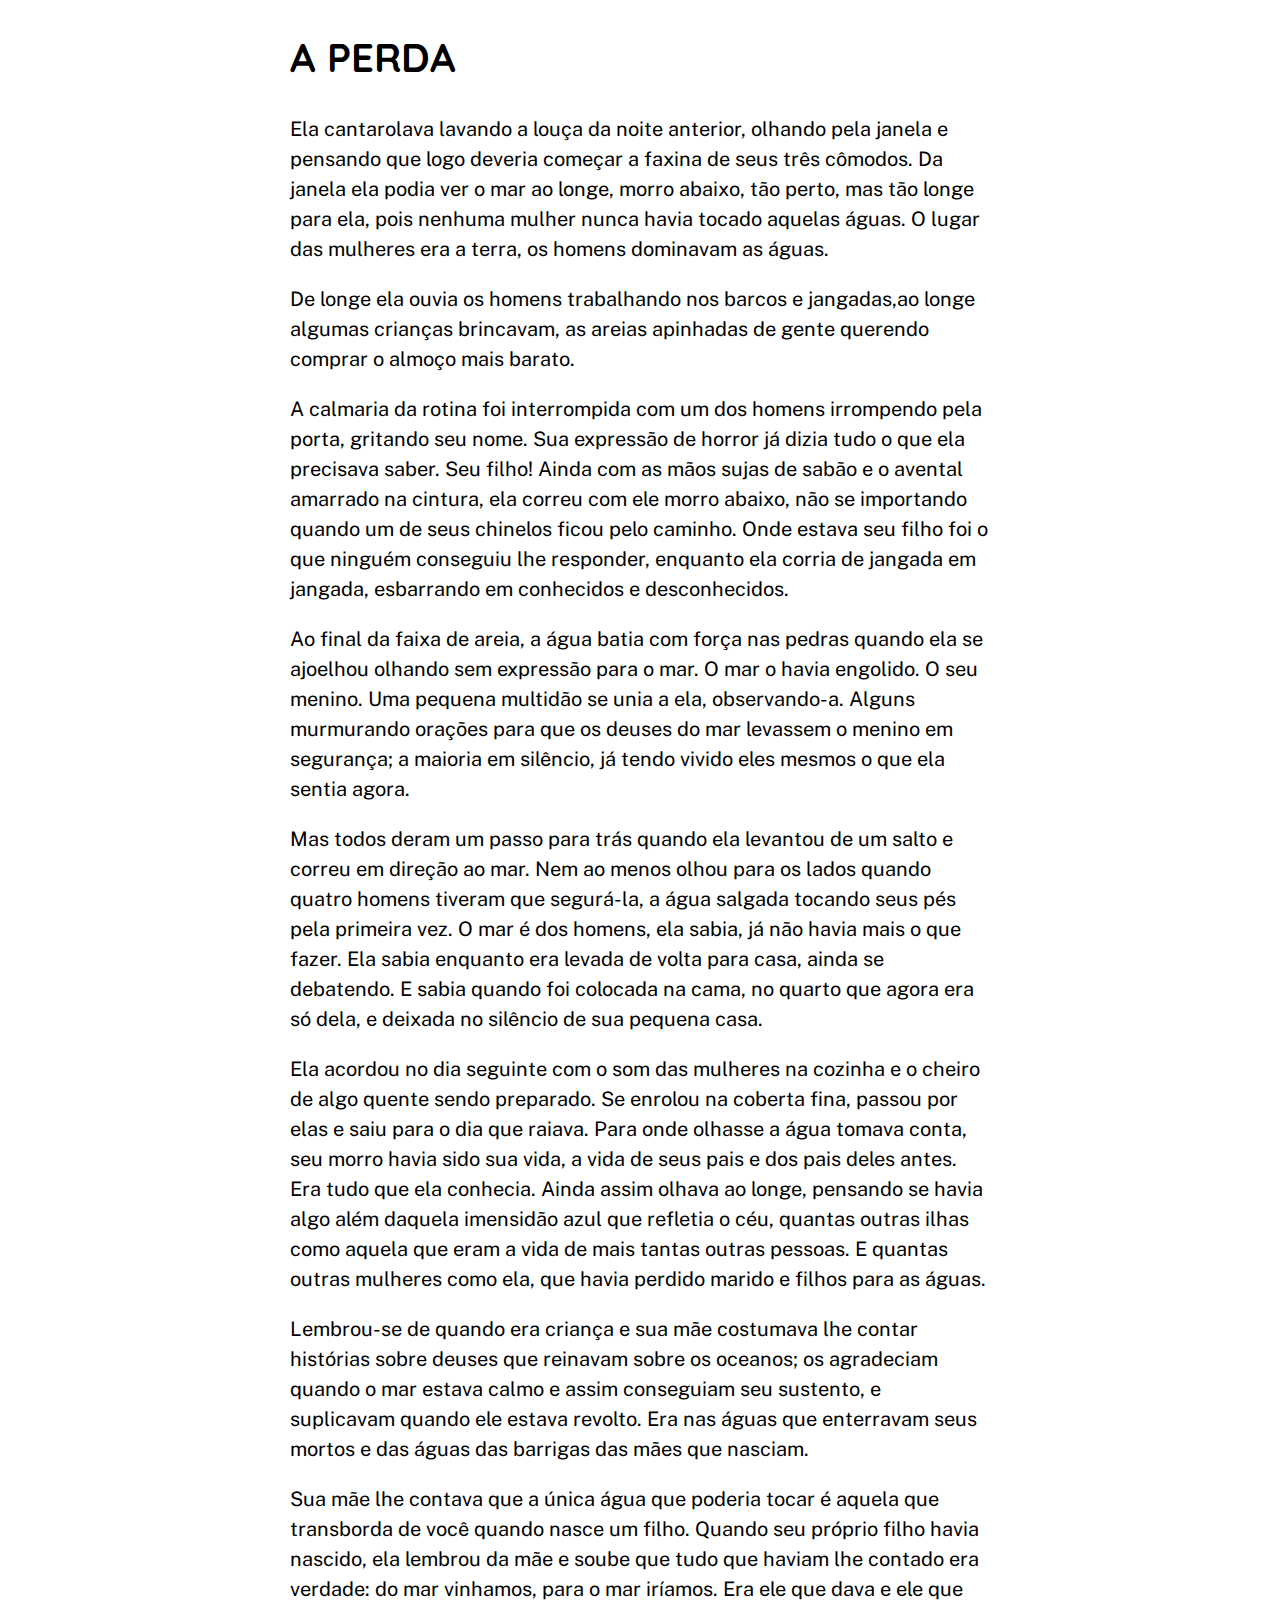
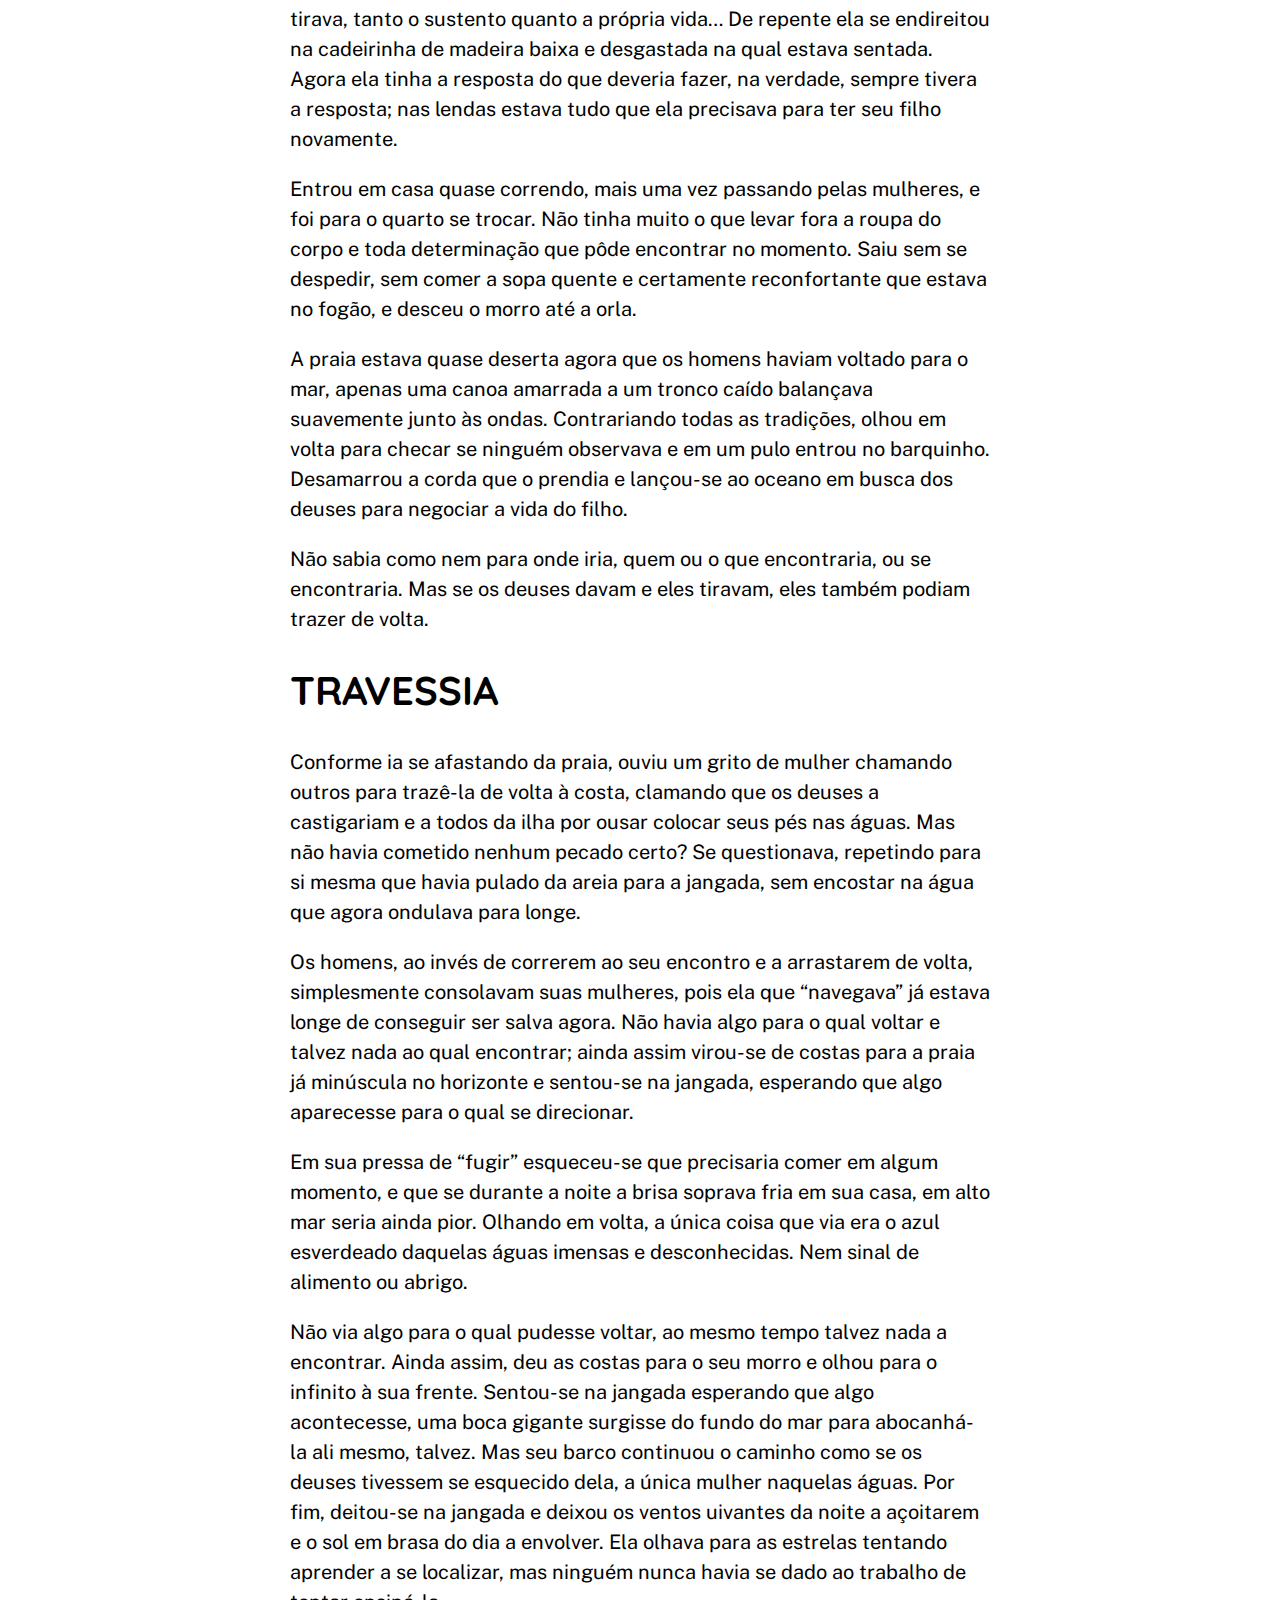
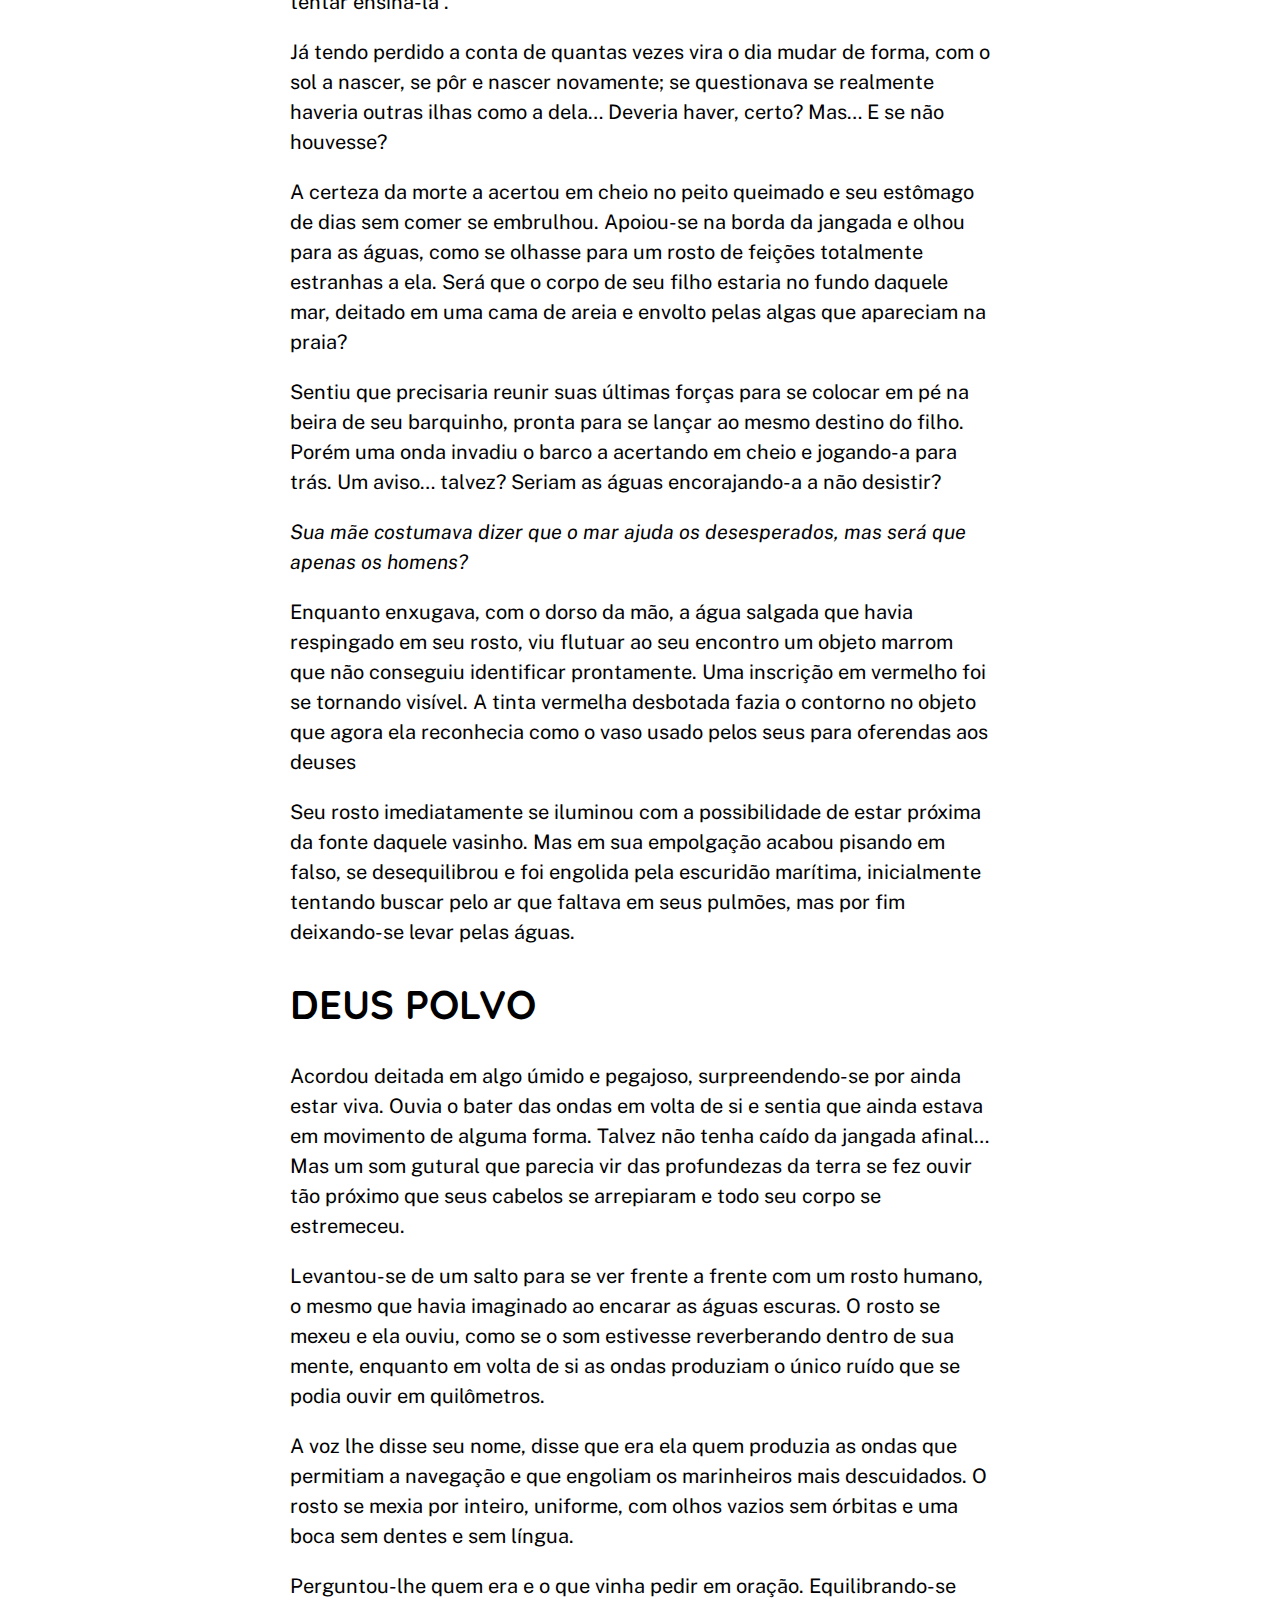
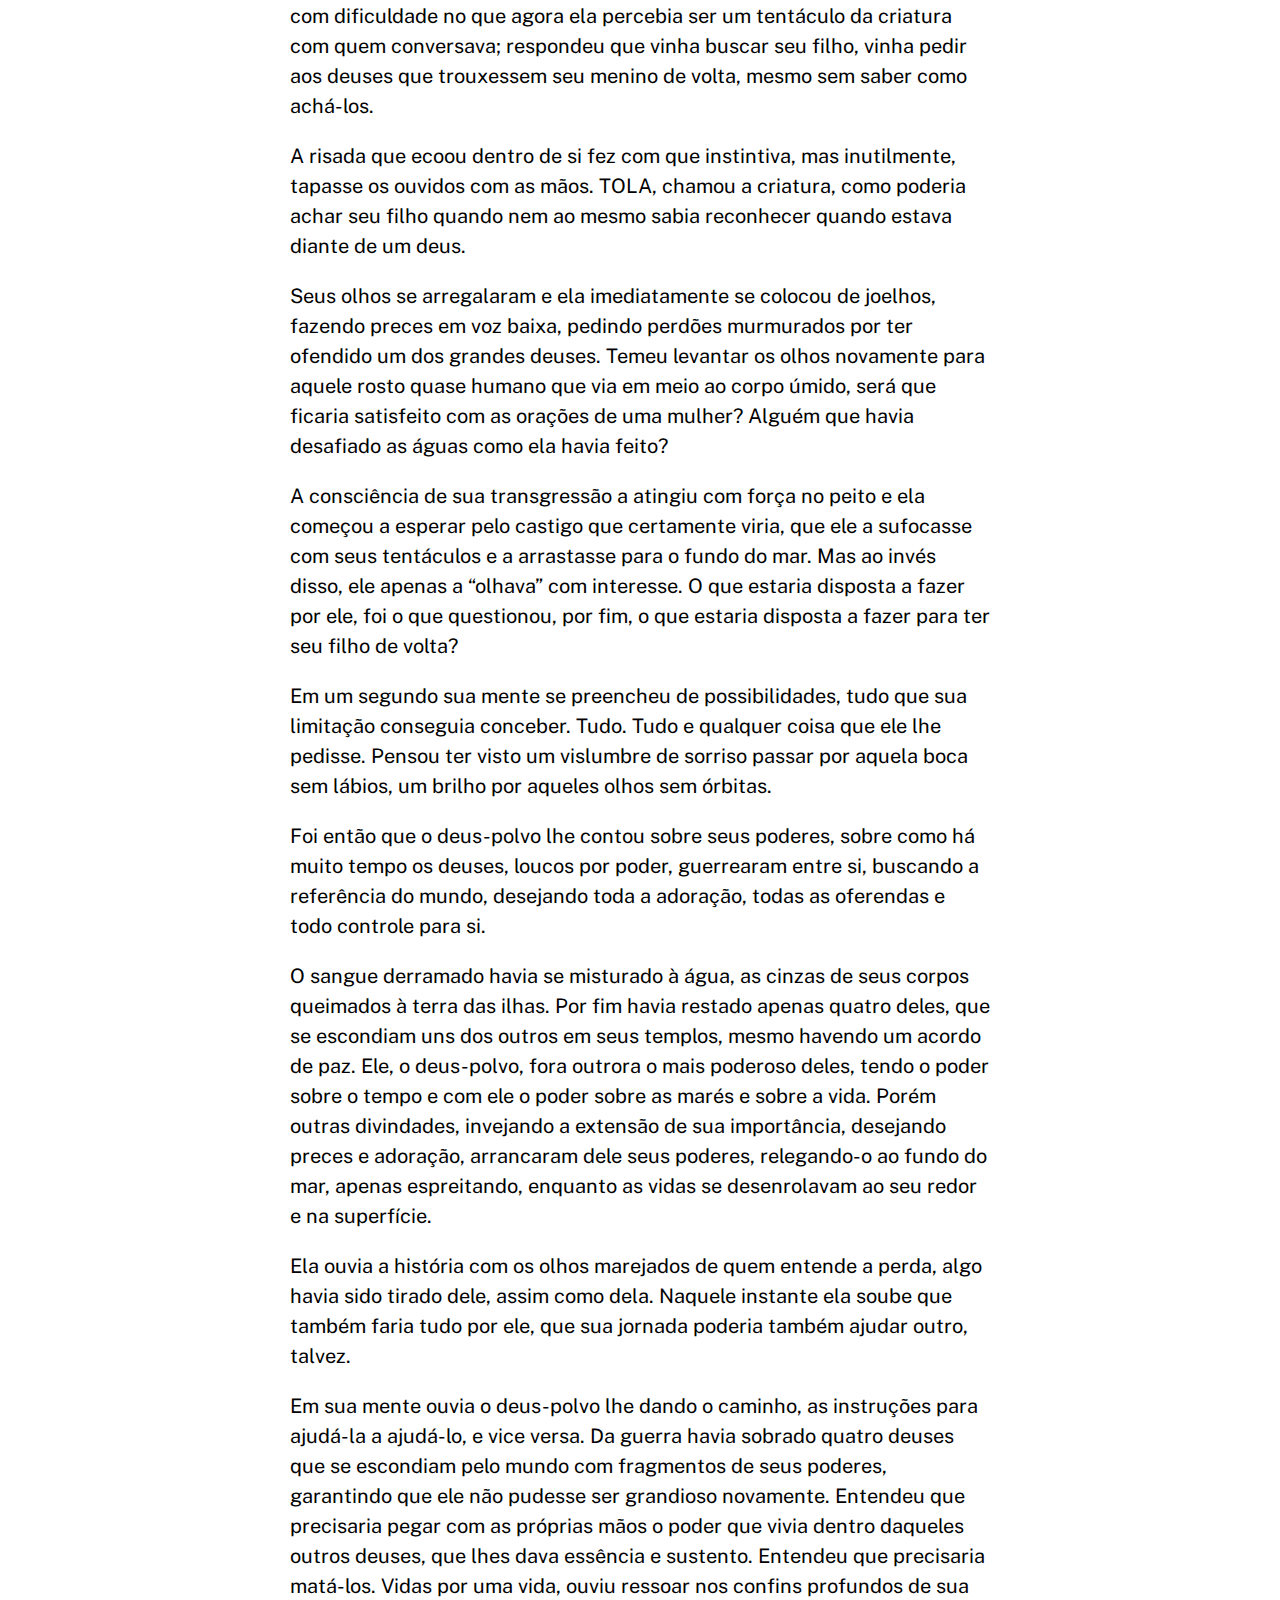
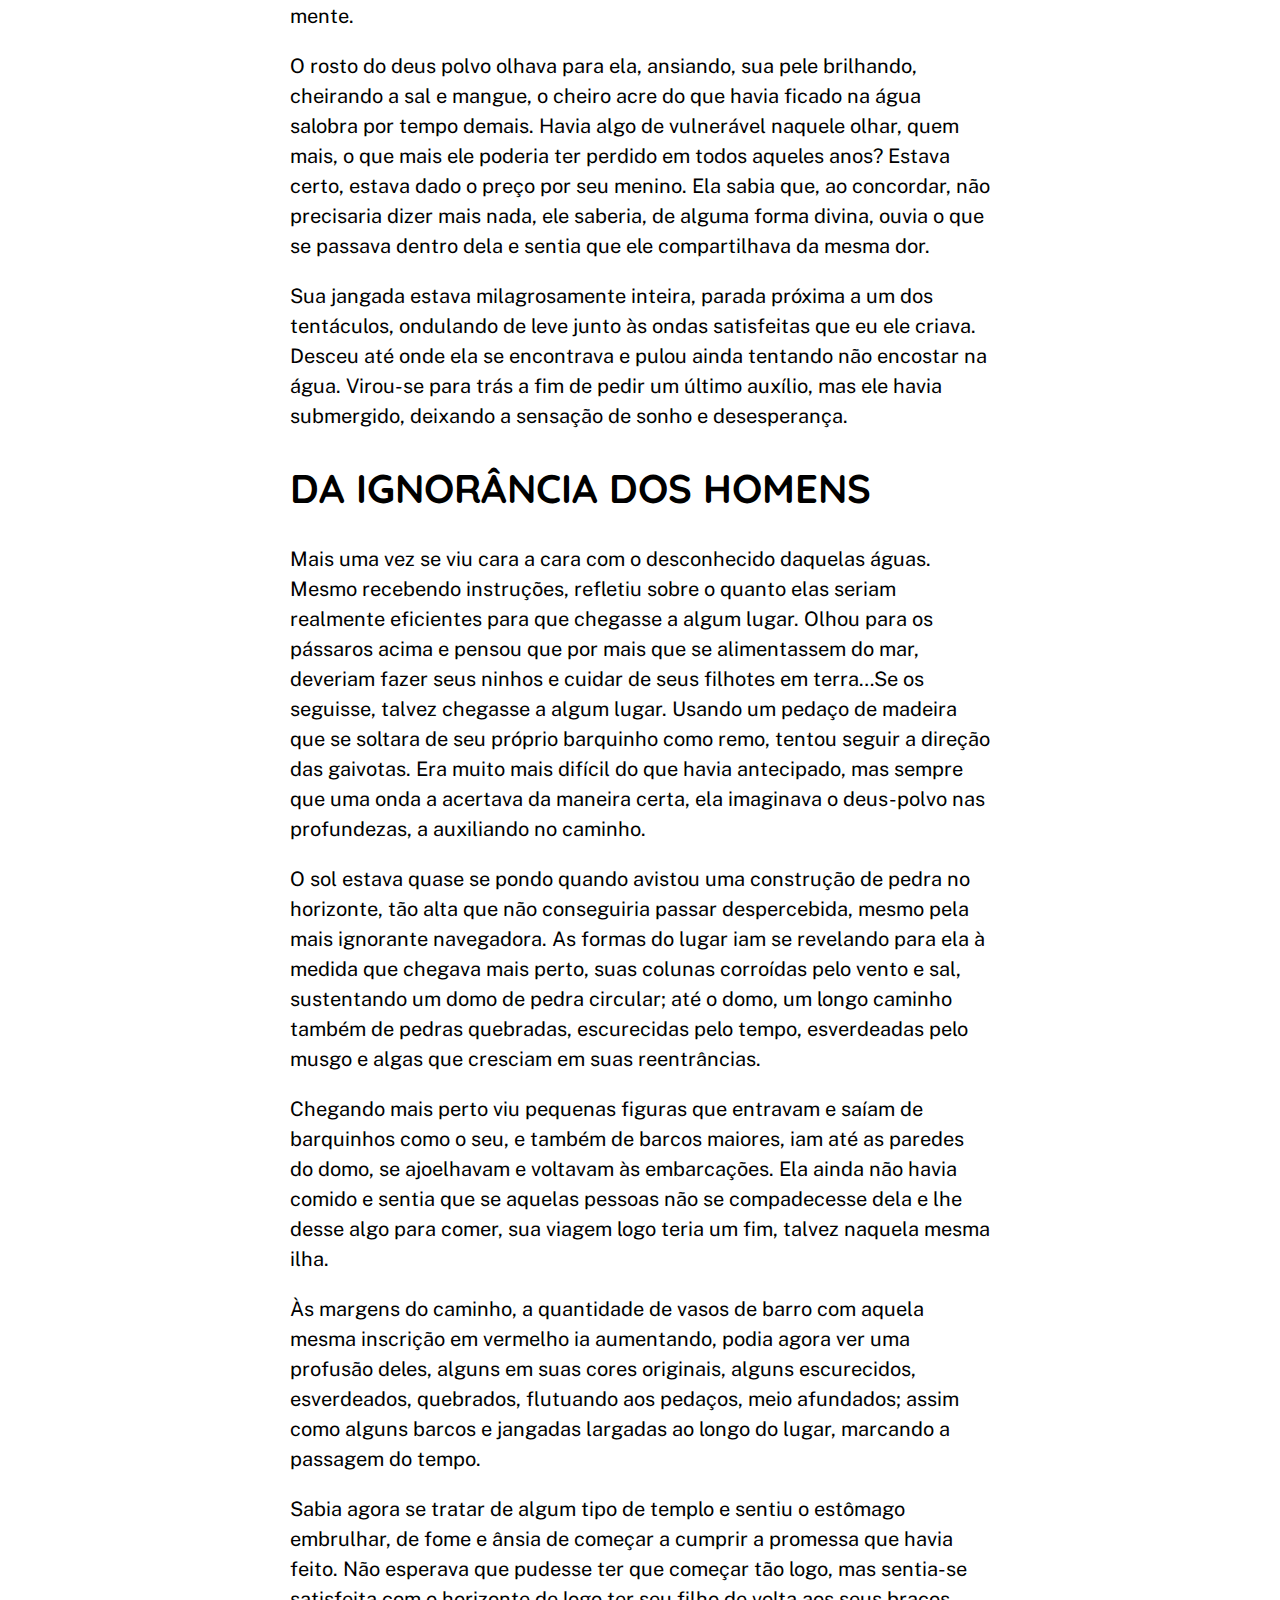
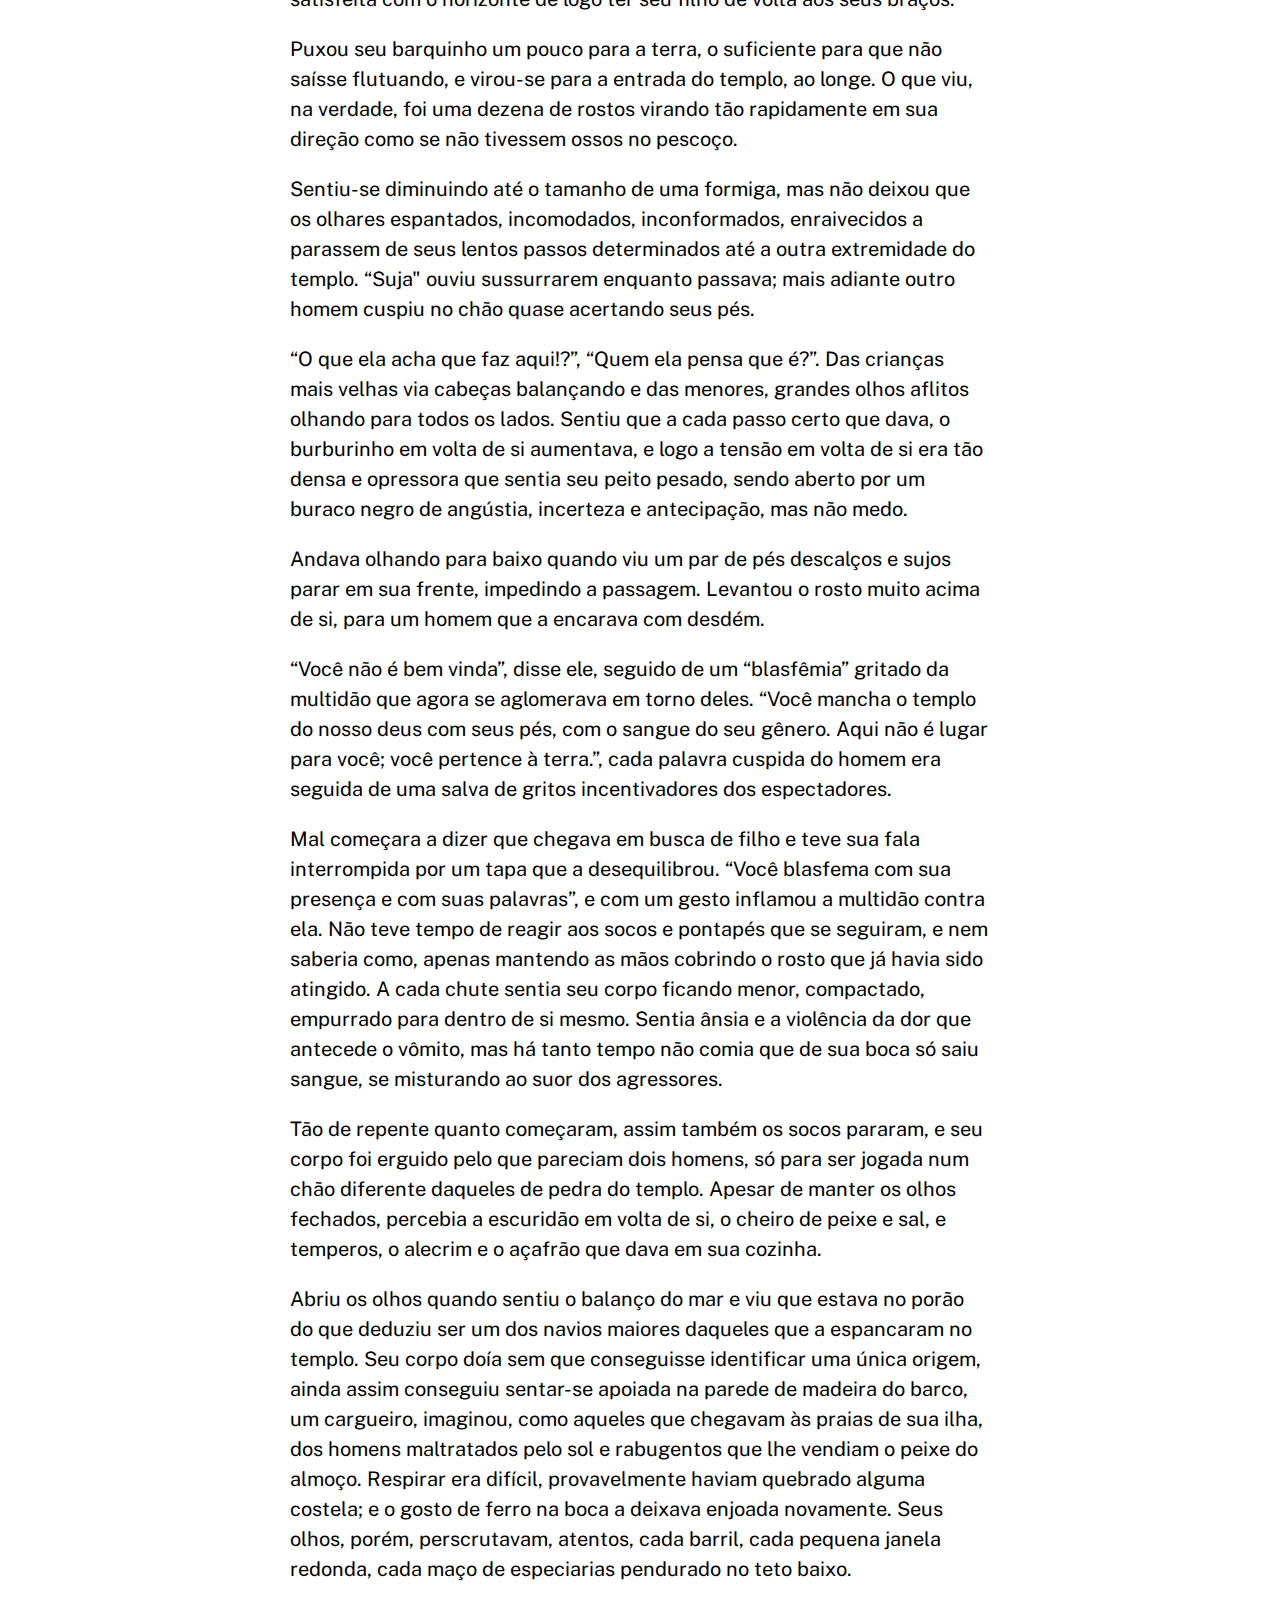
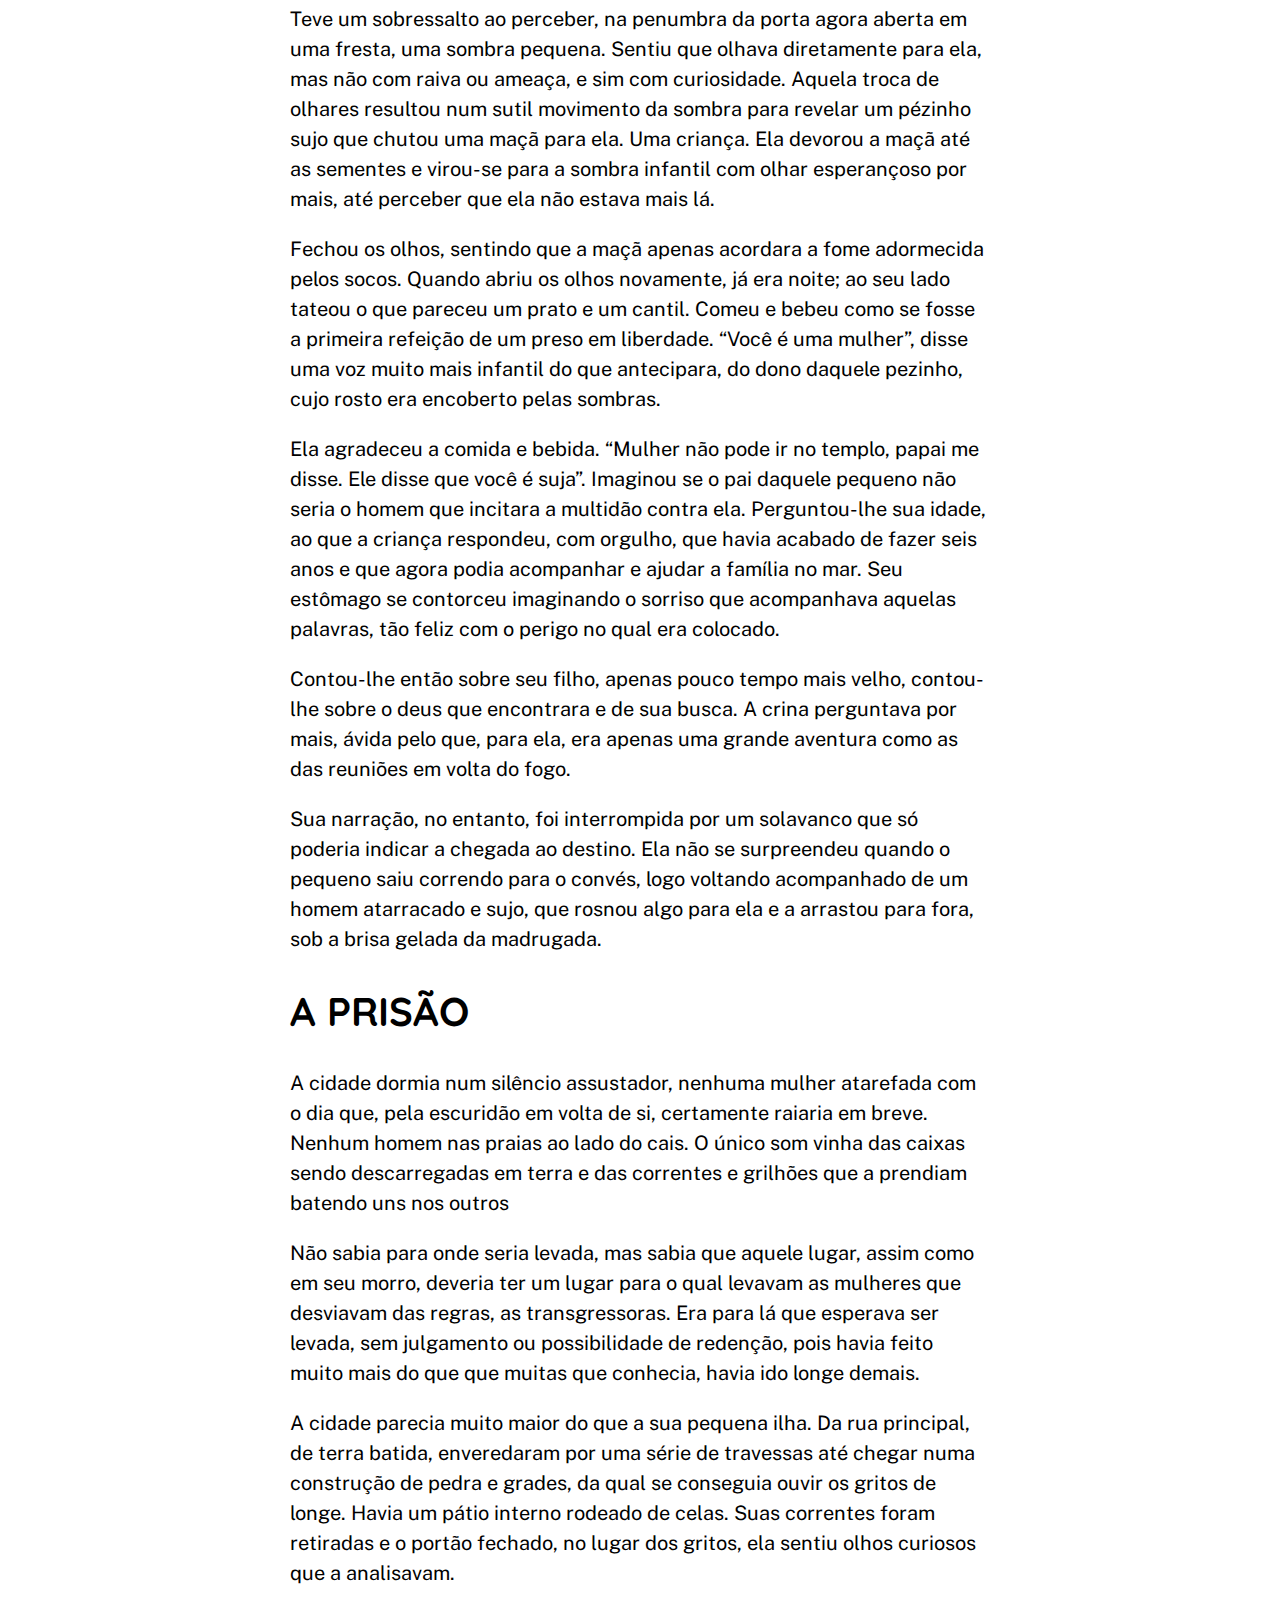
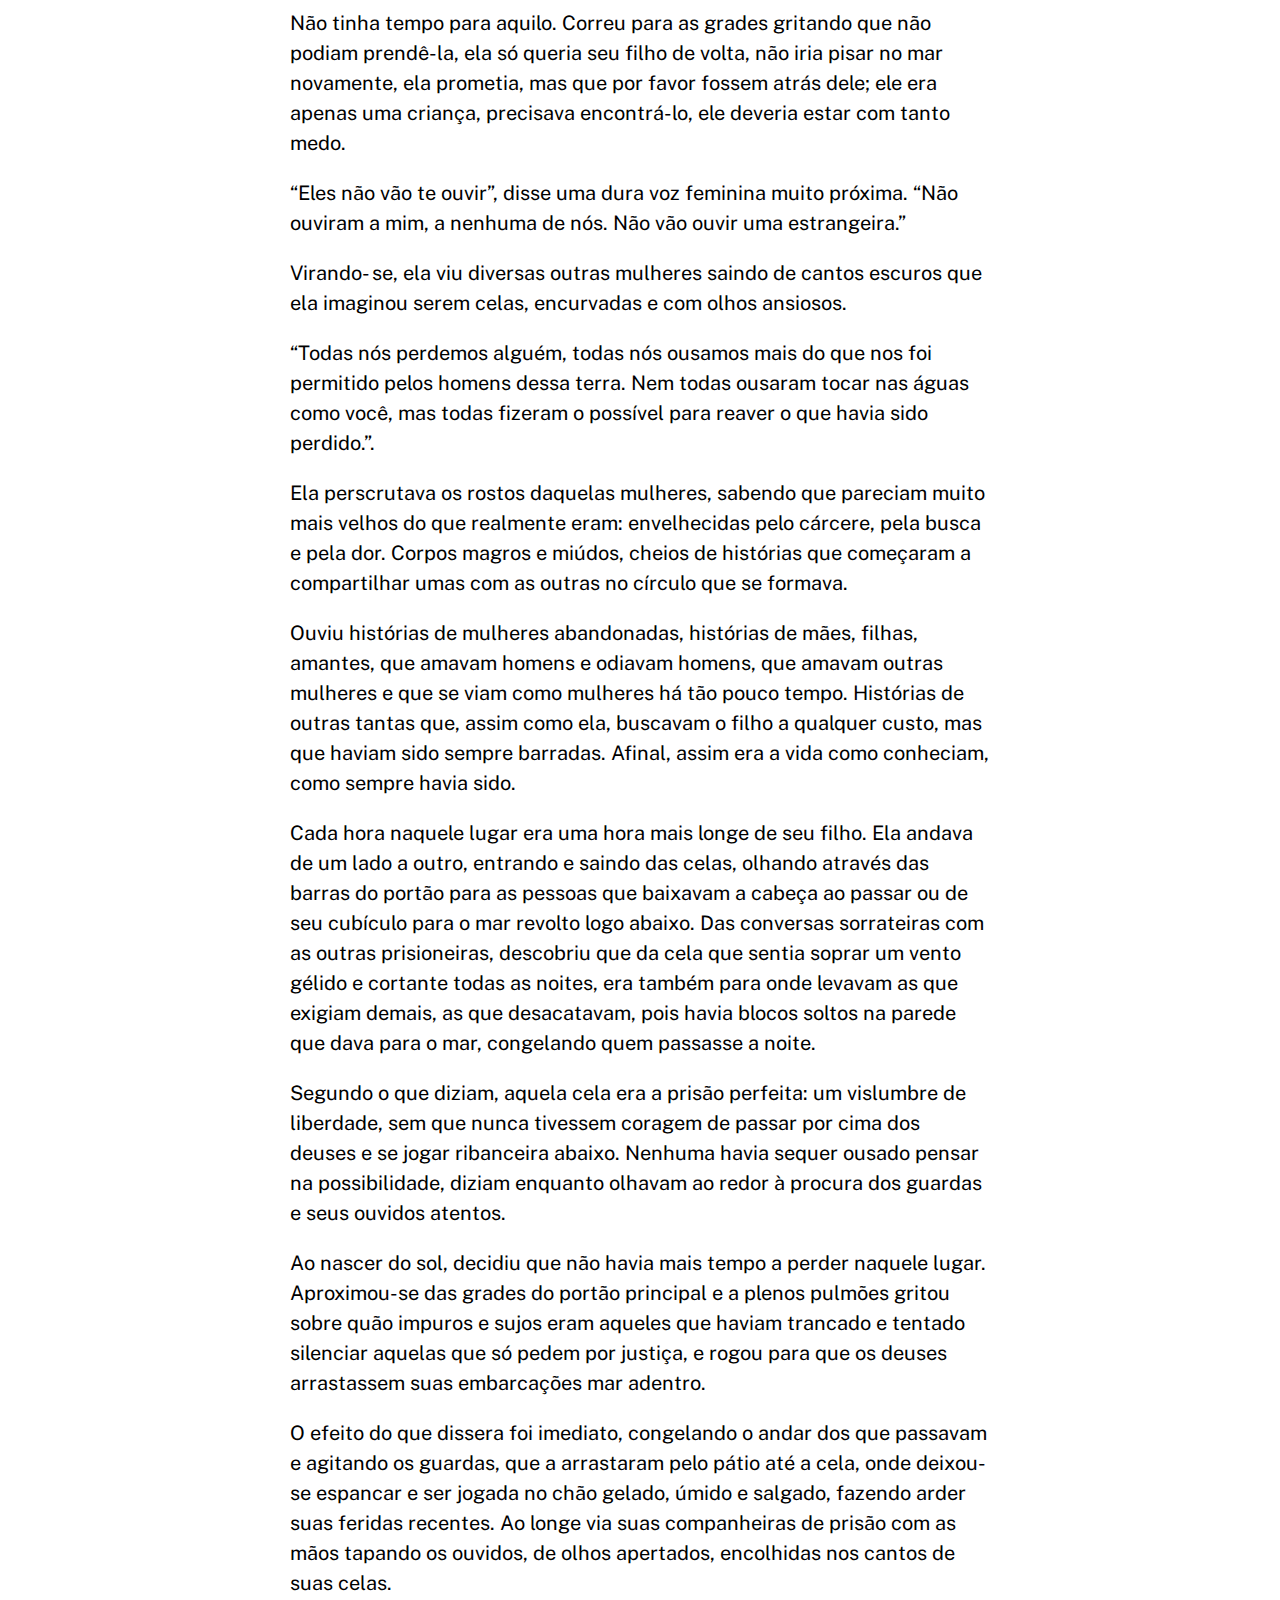
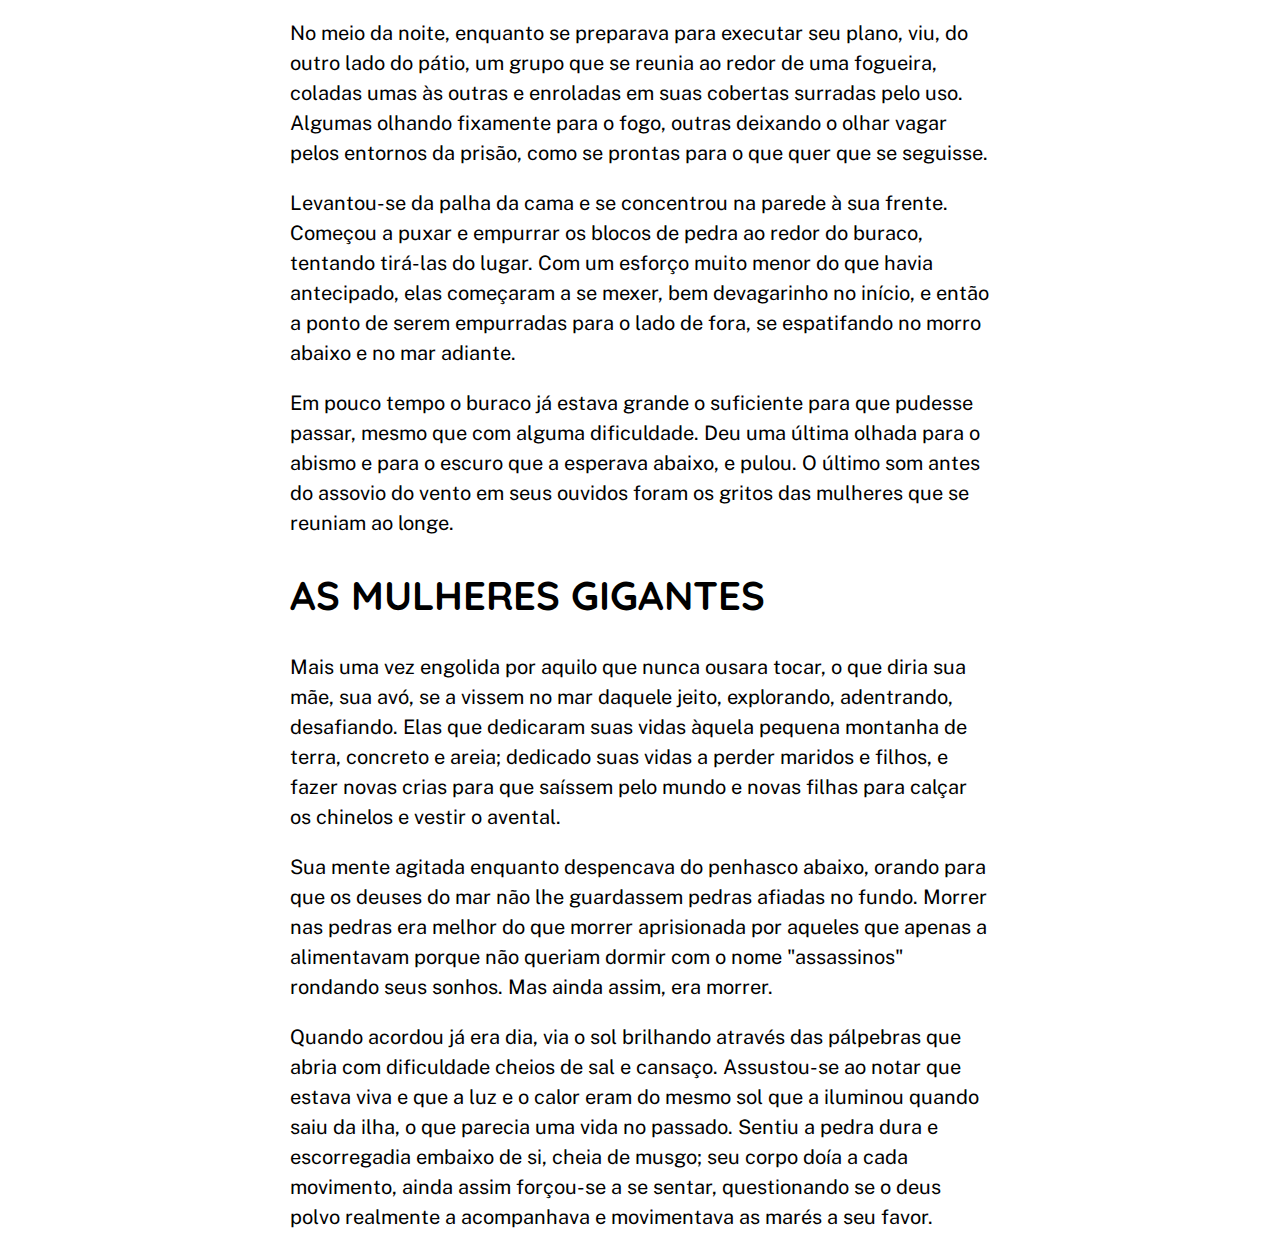
==== commit 980b735b: "added css and a diferent html to history" ====
--- a/historia.html
+++ b/historia.html
@@ -1 +1,97 @@
-<html><head><meta content="text/html; charset=UTF-8" http-equiv="content-type"><style type="text/css">ol{margin:0;padding:0}table td,table th{padding:0}.c1{padding-top:0pt;text-indent:21.3pt;padding-bottom:0pt;line-height:1.5;orphans:2;widows:2;text-align:justify;height:11pt}.c3{padding-top:20pt;text-indent:21.3pt;padding-bottom:6pt;line-height:1.5;page-break-after:avoid;orphans:2;widows:2;text-align:justify}.c8{color:#000000;font-weight:400;text-decoration:none;vertical-align:baseline;font-size:20pt;font-family:"Arial";font-style:normal}.c0{color:#000000;font-weight:400;text-decoration:none;vertical-align:baseline;font-size:11pt;font-family:"Arial";font-style:normal}.c2{padding-top:0pt;text-indent:21.3pt;padding-bottom:0pt;line-height:1.5;orphans:2;widows:2;text-align:justify}.c5{color:#000000;font-weight:400;text-decoration:none;vertical-align:baseline;font-size:12pt;font-family:"Arial";font-style:normal}.c4{color:#000000;font-weight:400;text-decoration:none;vertical-align:baseline;font-size:11pt;font-family:"Arial";font-style:italic}.c6{padding-top:0pt;padding-bottom:0pt;line-height:1.5;orphans:2;widows:2;text-align:justify}.c10{background-color:#ffffff;max-width:451.4pt;padding:72pt 72pt 72pt 72pt}.c7{height:11pt}.c9{text-indent:36pt}.title{padding-top:0pt;color:#000000;font-size:26pt;padding-bottom:3pt;font-family:"Arial";line-height:1.15;page-break-after:avoid;orphans:2;widows:2;text-align:left}.subtitle{padding-top:0pt;color:#666666;font-size:15pt;padding-bottom:16pt;font-family:"Arial";line-height:1.15;page-break-after:avoid;orphans:2;widows:2;text-align:left}li{color:#000000;font-size:11pt;font-family:"Arial"}p{margin:0;color:#000000;font-size:11pt;font-family:"Arial"}h1{padding-top:20pt;color:#000000;font-size:20pt;padding-bottom:6pt;font-family:"Arial";line-height:1.15;page-break-after:avoid;orphans:2;widows:2;text-align:left}h2{padding-top:18pt;color:#000000;font-size:16pt;padding-bottom:6pt;font-family:"Arial";line-height:1.15;page-break-after:avoid;orphans:2;widows:2;text-align:left}h3{padding-top:16pt;color:#434343;font-size:14pt;padding-bottom:4pt;font-family:"Arial";line-height:1.15;page-break-after:avoid;orphans:2;widows:2;text-align:left}h4{padding-top:14pt;color:#666666;font-size:12pt;padding-bottom:4pt;font-family:"Arial";line-height:1.15;page-break-after:avoid;orphans:2;widows:2;text-align:left}h5{padding-top:12pt;color:#666666;font-size:11pt;padding-bottom:4pt;font-family:"Arial";line-height:1.15;page-break-after:avoid;orphans:2;widows:2;text-align:left}h6{padding-top:12pt;color:#666666;font-size:11pt;padding-bottom:4pt;font-family:"Arial";line-height:1.15;page-break-after:avoid;font-style:italic;orphans:2;widows:2;text-align:left}</style></head><body class="c10 doc-content"><h1 class="c3" id="h.2s2qu7pdcx50"><span class="c8">A PERDA </span></h1><p class="c1"><span class="c0"></span></p><p class="c2"><span class="c0">Ela cantarolava lavando a lou&ccedil;a da noite anterior, olhando pela janela e pensando que logo deveria come&ccedil;ar a faxina de seus tr&ecirc;s c&ocirc;modos. Da janela ela podia ver o mar ao longe, morro abaixo, t&atilde;o perto, mas t&atilde;o longe para ela, pois nenhuma mulher nunca havia tocado aquelas &aacute;guas. O lugar das mulheres era a terra, os homens dominavam as &aacute;guas. </span></p><p class="c6 c9"><span class="c0">De longe ela ouvia os homens trabalhando nos barcos e jangadas,ao longe algumas crian&ccedil;as brincavam, as areias apinhadas de gente querendo comprar o almo&ccedil;o mais barato.</span></p><p class="c1"><span class="c0"></span></p><p class="c2"><span class="c0">A calmaria da rotina foi interrompida com um dos homens irrompendo pela porta, gritando seu nome. Sua express&atilde;o de horror j&aacute; dizia tudo o que ela precisava saber. Seu filho! Ainda com as m&atilde;os sujas de sab&atilde;o e o avental amarrado na cintura, ela correu com ele morro abaixo, n&atilde;o se importando quando um de seus chinelos ficou pelo caminho. Onde estava seu filho foi o que ningu&eacute;m conseguiu lhe responder, enquanto ela corria de jangada em jangada, esbarrando em conhecidos e desconhecidos. </span></p><p class="c1"><span class="c0"></span></p><p class="c2"><span class="c0">Ao final da faixa de areia, a &aacute;gua batia com for&ccedil;a nas pedras quando ela se ajoelhou olhando sem express&atilde;o para o mar. O mar o havia engolido. O seu menino. Uma pequena multid&atilde;o se unia a ela, observando-a. Alguns murmurando ora&ccedil;&otilde;es para que os deuses do mar levassem o menino em seguran&ccedil;a; a maioria em sil&ecirc;ncio, j&aacute; tendo vivido eles mesmos o que ela sentia agora.</span></p><p class="c1"><span class="c0"></span></p><p class="c2"><span class="c0">Mas todos deram um passo para tr&aacute;s quando ela levantou de um salto e correu em dire&ccedil;&atilde;o ao mar. Nem ao menos olhou para os lados quando quatro homens tiveram que segur&aacute;-la, a &aacute;gua salgada tocando seus p&eacute;s pela primeira vez. O mar &eacute; dos homens, ela sabia, j&aacute; n&atilde;o havia mais o que fazer. Ela sabia enquanto era levada de volta para casa, ainda se debatendo. E sabia quando foi colocada na cama, no quarto que agora era s&oacute; dela, e deixada no sil&ecirc;ncio de sua pequena casa.</span></p><p class="c1"><span class="c0"></span></p><p class="c2"><span>Ela acordou no dia seguinte com o som das mulheres na cozinha e o cheiro de algo quente sendo preparado. Se enrolou na coberta fina, passou por elas e saiu para o dia que raiava. Para onde olhasse a &aacute;gua tomava conta, seu morro havia sido sua vida, a vida de seus pais e dos pais deles antes. Era tudo que ela conhecia. Ainda assim olhava </span><span>ao longe</span><span class="c0">, pensando se havia algo al&eacute;m daquela imensid&atilde;o azul que refletia o c&eacute;u, quantas outras ilhas como aquela que eram a vida de mais tantas outras pessoas. E quantas outras mulheres como ela, que havia perdido marido e filhos para as &aacute;guas.</span></p><p class="c1"><span class="c0"></span></p><p class="c2"><span>Lembrou-se de quando era crian&ccedil;a e sua m&atilde;e costumava lhe contar hist&oacute;rias sobre deuses que reinavam sobre os oceanos; os </span><span>agradeciam</span><span>&nbsp;quando o mar estava calmo e assim </span><span>conseguiam</span><span>&nbsp;seu sustento, e suplicavam quando ele estava revolto. Era nas &aacute;guas que enterravam seus mortos e </span><span>das</span><span class="c0">&nbsp;&aacute;guas das barrigas das m&atilde;es que nasciam.</span></p><p class="c1"><span class="c0"></span></p><p class="c2"><span class="c0">Sua m&atilde;e lhe contava que a &uacute;nica &aacute;gua que poderia tocar &eacute; aquela que transborda de voc&ecirc; quando nasce um filho. Quando seu pr&oacute;prio filho havia nascido, ela lembrou da m&atilde;e e soube que tudo que haviam lhe contado era verdade: do mar vinhamos, para o mar ir&iacute;amos. Era ele que dava e ele que tirava, tanto o sustento quanto a pr&oacute;pria vida&hellip; De repente ela se endireitou na cadeirinha de madeira baixa e desgastada na qual estava sentada. Agora ela tinha a resposta do que deveria fazer, na verdade, sempre tivera a resposta; nas lendas estava tudo que ela precisava para ter seu filho novamente.</span></p><p class="c1"><span class="c0"></span></p><p class="c2"><span class="c0">Entrou em casa quase correndo, mais uma vez passando pelas mulheres, e foi para o quarto se trocar. N&atilde;o tinha muito o que levar fora a roupa do corpo e toda determina&ccedil;&atilde;o que p&ocirc;de encontrar no momento. Saiu sem se despedir, sem comer a sopa quente e certamente reconfortante que estava no fog&atilde;o, e desceu o morro at&eacute; a orla.</span></p><p class="c1"><span class="c0"></span></p><p class="c2"><span class="c0">A praia estava quase deserta agora que os homens haviam voltado para o mar, apenas uma canoa amarrada a um tronco ca&iacute;do balan&ccedil;ava suavemente junto &agrave;s ondas. Contrariando todas as tradi&ccedil;&otilde;es, olhou em volta para checar se ningu&eacute;m observava e em um pulo entrou no barquinho. Desamarrou a corda que o prendia e lan&ccedil;ou-se ao oceano em busca dos deuses para negociar a vida do filho.</span></p><p class="c1"><span class="c0"></span></p><p class="c2"><span class="c0">N&atilde;o sabia como nem para onde iria, quem ou o que encontraria, ou se encontraria. Mas se os deuses davam e eles tiravam, eles tamb&eacute;m podiam trazer de volta.</span></p><p class="c1"><span class="c0"></span></p><hr style="page-break-before:always;display:none;"><h1 class="c3" id="h.touh08c39c8s"><span class="c8">&nbsp; </span></h1><h1 class="c3" id="h.uf6gn1ww7jro"><span class="c8">TRAVESSIA</span></h1><p class="c6 c7"><span class="c0"></span></p><p class="c2"><span>Conforme ia se afastando da praia, ouviu um grito de mulher chamando outros para traz&ecirc;-la de volta &agrave; costa, clamando que os deuses a </span><span>castigariam</span><span class="c0">&nbsp;e a todos da &nbsp;ilha por ousar colocar seus p&eacute;s nas &aacute;guas. Mas n&atilde;o havia cometido nenhum pecado certo? Se questionava, repetindo para si mesma que havia pulado da areia para a jangada, sem encostar na &aacute;gua que agora ondulava para longe.</span></p><p class="c1"><span class="c0"></span></p><p class="c2"><span>Os homens, ao inv&eacute;s de correrem ao seu encontro e a </span><span>arrastarem</span><span class="c0">&nbsp;de volta, simplesmente consolavam suas mulheres, pois ela que &ldquo;navegava&rdquo; j&aacute; estava longe de conseguir ser salva agora. N&atilde;o havia algo para o qual voltar e talvez nada ao qual encontrar; ainda assim virou-se de costas para a praia j&aacute; min&uacute;scula no horizonte e sentou-se na jangada, esperando que algo aparecesse para o qual se direcionar.</span></p><p class="c1"><span class="c0"></span></p><p class="c2"><span class="c0">Em sua pressa de &ldquo;fugir&rdquo; esqueceu-se que precisaria comer em algum momento, e que se durante a noite a brisa soprava fria em sua casa, em alto mar seria ainda pior. Olhando em volta, a &uacute;nica coisa que via era o azul esverdeado daquelas &aacute;guas imensas e desconhecidas. Nem sinal de alimento ou abrigo.</span></p><p class="c1"><span class="c0"></span></p><p class="c2"><span class="c0">N&atilde;o via algo para o qual pudesse voltar, ao mesmo tempo talvez nada a encontrar. Ainda assim, deu as costas para o seu morro e olhou para o infinito &agrave; sua frente. Sentou-se na jangada esperando que algo acontecesse, uma boca gigante surgisse do fundo do mar para abocanh&aacute;-la ali mesmo, talvez. Mas seu barco continuou o caminho como se os deuses tivessem se esquecido dela, a &uacute;nica mulher naquelas &aacute;guas. Por fim, deitou-se na jangada e deixou os ventos uivantes da noite a a&ccedil;oitarem e o sol em brasa do dia a envolver. Ela olhava para as estrelas tentando aprender a se localizar, mas ningu&eacute;m nunca havia se dado ao trabalho de tentar ensin&aacute;-la .</span></p><p class="c1"><span class="c0"></span></p><p class="c2"><span class="c0">J&aacute; tendo perdido a conta de quantas vezes vira o dia mudar de forma, com o sol a nascer, se p&ocirc;r e nascer novamente; se questionava se realmente haveria outras ilhas como a dela&hellip; Deveria haver, certo? Mas&hellip; E se n&atilde;o houvesse?</span></p><p class="c1"><span class="c0"></span></p><p class="c2"><span class="c0">A certeza da morte a acertou em cheio no peito queimado e seu est&ocirc;mago de dias sem comer se embrulhou. Apoiou-se na borda da jangada e olhou para as &aacute;guas, como se olhasse para um rosto de fei&ccedil;&otilde;es totalmente estranhas a ela. Ser&aacute; que o corpo de seu filho estaria no fundo daquele mar, deitado em uma cama de areia e envolto pelas algas que apareciam na praia?</span></p><p class="c1"><span class="c0"></span></p><p class="c2"><span class="c0">Sentiu que precisaria reunir suas &uacute;ltimas for&ccedil;as para se colocar em p&eacute; na beira de seu barquinho, pronta para se lan&ccedil;ar ao mesmo destino do filho. Por&eacute;m uma onda invadiu o barco a acertando em cheio e jogando-a para tr&aacute;s. Um aviso&hellip; talvez? Seriam as &aacute;guas encorajando-a a n&atilde;o desistir?</span></p><p class="c1"><span class="c0"></span></p><p class="c2"><span class="c4">Sua m&atilde;e costumava dizer que o mar ajuda os desesperados, mas ser&aacute; que apenas os homens?</span></p><p class="c1"><span class="c4"></span></p><p class="c2"><span class="c0">Enquanto enxugava, com o dorso da m&atilde;o, a &aacute;gua salgada que havia respingado em seu rosto, viu flutuar ao seu encontro um objeto marrom que n&atilde;o conseguiu identificar prontamente. Uma inscri&ccedil;&atilde;o em vermelho foi se tornando vis&iacute;vel. A tinta vermelha desbotada fazia o contorno no objeto que agora ela reconhecia como o vaso usado pelos seus para oferendas aos deuses</span></p><p class="c1"><span class="c0"></span></p><p class="c2"><span>Seu rosto imediatamente se iluminou com a possibilidade de estar pr&oacute;xima da fonte daquele vasinho. Mas em sua empolga&ccedil;&atilde;o acabou pisando em falso, se desequilibrou e foi engolida pela escurid&atilde;o mar&iacute;tima, inicialmente tentando buscar pelo ar que faltava em seus pulm&otilde;es, mas por fim deixando-se levar pelas &aacute;guas.</span><hr style="page-break-before:always;display:none;"></p><h1 class="c3" id="h.5aesvi5xvwmf"><span class="c8">DEUS POLVO</span></h1><p class="c1"><span class="c0"></span></p><p class="c2"><span class="c0">Acordou deitada em algo &uacute;mido e pegajoso, surpreendendo-se por ainda estar viva. Ouvia o bater das ondas em volta de si e sentia que ainda estava em movimento de alguma forma. Talvez n&atilde;o tenha ca&iacute;do da jangada afinal&hellip; Mas um som gutural que parecia vir das profundezas da terra se fez ouvir t&atilde;o pr&oacute;ximo que seus cabelos se arrepiaram e todo seu corpo se estremeceu.</span></p><p class="c1"><span class="c0"></span></p><p class="c2"><span class="c0">Levantou-se de um salto para se ver frente a frente com um rosto humano, o mesmo que havia imaginado ao encarar as &aacute;guas escuras. O rosto se mexeu e ela ouviu, como se o som estivesse reverberando dentro de sua mente, enquanto em volta de si as ondas produziam o &uacute;nico ru&iacute;do que se podia ouvir em quil&ocirc;metros.</span></p><p class="c1"><span class="c0"></span></p><p class="c2"><span class="c0">A voz lhe disse seu nome, disse que era ela quem produzia as ondas que permitiam a navega&ccedil;&atilde;o e que engoliam os marinheiros mais descuidados. O rosto se mexia por inteiro, uniforme, com olhos vazios sem &oacute;rbitas e uma boca sem dentes e sem l&iacute;ngua.</span></p><p class="c1"><span class="c0"></span></p><p class="c2"><span class="c0">Perguntou-lhe quem era e o que vinha pedir em ora&ccedil;&atilde;o. Equilibrando-se com dificuldade no que agora ela percebia ser um tent&aacute;culo da criatura com quem conversava; respondeu que vinha buscar seu filho, vinha pedir aos deuses que trouxessem seu menino de volta, mesmo sem saber como ach&aacute;-los.</span></p><p class="c1"><span class="c0"></span></p><p class="c2"><span class="c0">A risada que ecoou dentro de si fez com que instintiva, mas inutilmente, tapasse os ouvidos com as m&atilde;os. TOLA, chamou a criatura, como poderia achar seu filho quando nem ao mesmo sabia reconhecer quando estava diante de um deus.</span></p><p class="c1"><span class="c0"></span></p><p class="c2"><span class="c0">Seus olhos se arregalaram e ela imediatamente se colocou de joelhos, fazendo preces em voz baixa, pedindo perd&otilde;es murmurados por ter ofendido um dos grandes deuses. Temeu levantar os olhos novamente para aquele rosto quase humano que via em meio ao corpo &uacute;mido, ser&aacute; que ficaria satisfeito com as ora&ccedil;&otilde;es de uma mulher? Algu&eacute;m que havia desafiado as &aacute;guas como ela havia feito?</span></p><p class="c1"><span class="c0"></span></p><p class="c2"><span class="c0">A consci&ecirc;ncia de sua transgress&atilde;o a atingiu com for&ccedil;a no peito e ela come&ccedil;ou a esperar pelo castigo que certamente viria, que ele a sufocasse com seus tent&aacute;culos e a arrastasse para o fundo do mar. Mas ao inv&eacute;s disso, ele apenas a &ldquo;olhava&rdquo; com interesse. O que estaria disposta a fazer por ele, foi o que questionou, por fim, o que estaria disposta a fazer para ter seu filho de volta?</span></p><p class="c1"><span class="c0"></span></p><p class="c2"><span class="c0">Em um segundo sua mente se preencheu de possibilidades, tudo que sua limita&ccedil;&atilde;o conseguia conceber. Tudo. Tudo e qualquer coisa que ele lhe pedisse. Pensou ter visto um vislumbre de sorriso passar por aquela boca sem l&aacute;bios, um brilho por aqueles olhos sem &oacute;rbitas.</span></p><p class="c1"><span class="c0"></span></p><p class="c2"><span class="c0">Foi ent&atilde;o que o deus-polvo lhe contou sobre seus poderes, sobre como h&aacute; muito tempo os deuses, loucos por poder, guerrearam entre si, buscando a refer&ecirc;ncia do mundo, desejando toda a adora&ccedil;&atilde;o, todas as oferendas e todo controle para si.</span></p><p class="c2"><span class="c0">O sangue derramado havia se misturado &agrave; &aacute;gua, as cinzas de seus corpos queimados &agrave; terra das ilhas. Por fim havia restado apenas quatro deles, que se escondiam uns dos outros em seus templos, mesmo havendo um acordo de paz. Ele, o deus-polvo, fora outrora o mais poderoso deles, tendo o poder sobre o tempo e com ele o poder sobre as mar&eacute;s e sobre a vida. Por&eacute;m outras divindades, invejando a extens&atilde;o de sua import&acirc;ncia, desejando preces e adora&ccedil;&atilde;o, arrancaram dele seus poderes, relegando-o ao fundo do mar, apenas espreitando, enquanto as vidas se desenrolavam ao seu redor e na superf&iacute;cie.</span></p><p class="c1"><span class="c0"></span></p><p class="c2"><span class="c0">Ela ouvia a hist&oacute;ria com os olhos marejados de quem entende a perda, algo havia sido tirado dele, assim como dela. Naquele instante ela soube que tamb&eacute;m faria tudo por ele, que sua jornada poderia tamb&eacute;m ajudar outro, talvez.</span></p><p class="c1"><span class="c0"></span></p><p class="c2"><span>Em sua mente ouvia o deus-polvo lhe dando o caminho, as instru&ccedil;&otilde;es para ajud&aacute;-la a ajud&aacute;-lo, e vice versa. Da guerra </span><span>havia</span><span class="c0">&nbsp;sobrado quatro deuses que se escondiam pelo mundo com fragmentos de seus poderes, garantindo que ele n&atilde;o pudesse ser grandioso novamente. Entendeu que precisaria pegar com as pr&oacute;prias m&atilde;os o poder que vivia dentro daqueles outros deuses, que lhes dava ess&ecirc;ncia e sustento. Entendeu que precisaria mat&aacute;-los. Vidas por uma vida, ouviu ressoar nos confins profundos de sua mente.</span></p><p class="c1"><span class="c0"></span></p><p class="c2"><span class="c0">O rosto do deus polvo olhava para ela, ansiando, sua pele brilhando, cheirando a sal e mangue, o cheiro acre do que havia ficado na &aacute;gua salobra por tempo demais. Havia algo de vulner&aacute;vel naquele olhar, quem mais, o que mais ele poderia ter perdido em todos aqueles anos? Estava certo, estava dado o pre&ccedil;o por seu menino. Ela sabia que, ao concordar, n&atilde;o precisaria dizer mais nada, ele saberia, de alguma forma divina, ouvia o que se passava dentro dela e sentia que ele compartilhava da mesma dor.</span></p><p class="c1"><span class="c0"></span></p><p class="c2"><span>Sua jangada estava milagrosamente inteira, parada pr&oacute;xima a um dos tent&aacute;culos, ondulando de leve junto &agrave;s ondas satisfeitas que eu ele criava. Desceu at&eacute; onde ela se encontrava e pulou ainda tentando n&atilde;o encostar na &aacute;gua. Virou-se para tr&aacute;s a fim de pedir um &uacute;ltimo aux&iacute;lio, mas ele havia submergido, deixando a sensa&ccedil;&atilde;o de sonho e desesperan&ccedil;a.</span><hr style="page-break-before:always;display:none;"></p><h1 class="c3" id="h.backwom7r6n7"><span class="c8">DA IGNOR&Acirc;NCIA DOS HOMENS</span></h1><p class="c1"><span class="c0"></span></p><p class="c2"><span>Mais uma vez se viu cara a cara com o desconhecido daquelas &aacute;guas. Mesmo recebendo instru&ccedil;&otilde;es, refletiu sobre o quanto elas seriam realmente eficientes para que chegasse a algum lugar. Olhou para os p&aacute;ssaros acima e pensou que por mais que se </span><span>alimentassem</span><span>&nbsp;do mar, deveriam fazer seus ninhos e cuidar de seus filhotes em terra&hellip;Se os seguisse, talvez chegasse a algum lugar. Usando um peda&ccedil;o de madeira que se </span><span>soltara</span><span class="c0">&nbsp;de seu pr&oacute;prio barquinho como remo, tentou seguir a dire&ccedil;&atilde;o das gaivotas. Era muito mais dif&iacute;cil do que havia antecipado, mas sempre que uma onda a acertava da maneira certa, ela imaginava o deus-polvo nas profundezas, a auxiliando no caminho.</span></p><p class="c1"><span class="c0"></span></p><p class="c2"><span>O sol estava quase se pondo quando avistou uma constru&ccedil;&atilde;o de pedra no horizonte, t&atilde;o alta que n&atilde;o conseguiria passar despercebida, mesmo </span><span>pela mais ignorante</span><span>&nbsp;navegadora. As formas do lugar iam se revelando para ela &agrave; medida que chegava mais perto, suas colunas corro&iacute;das pelo vento e sal, sustentando um domo de pedra circular; at&eacute; o domo, um longo caminho tamb&eacute;m de pedras quebradas, escurecidas pelo tempo, esverdeadas pelo musgo e algas que </span><span>cresciam</span><span class="c0">&nbsp;em suas reentr&acirc;ncias.</span></p><p class="c1"><span class="c0"></span></p><p class="c2"><span class="c0">Chegando mais perto viu pequenas figuras que entravam e sa&iacute;am de barquinhos como o seu, e tamb&eacute;m de barcos maiores, iam at&eacute; as paredes do domo, se ajoelhavam e voltavam &agrave;s embarca&ccedil;&otilde;es. Ela ainda n&atilde;o havia comido e sentia que se aquelas pessoas n&atilde;o se compadecesse dela e lhe desse algo para comer, sua viagem logo teria um fim, talvez naquela mesma ilha.</span></p><p class="c1"><span class="c0"></span></p><p class="c2"><span class="c0">&Agrave;s margens do caminho, a quantidade de vasos de barro com aquela mesma inscri&ccedil;&atilde;o em vermelho ia aumentando, podia agora ver uma profus&atilde;o deles, alguns em suas cores originais, alguns escurecidos, esverdeados, quebrados, flutuando aos peda&ccedil;os, meio afundados; assim como alguns barcos e jangadas largadas ao longo do lugar, marcando a passagem do tempo.</span></p><p class="c1"><span class="c0"></span></p><p class="c2"><span class="c0">Sabia agora se tratar de algum tipo de templo e sentiu o est&ocirc;mago embrulhar, de fome e &acirc;nsia de come&ccedil;ar a cumprir a promessa que havia feito. N&atilde;o esperava que pudesse ter que come&ccedil;ar t&atilde;o logo, mas sentia-se satisfeita com o horizonte de logo ter seu filho de volta aos seus bra&ccedil;os.</span></p><p class="c1"><span class="c0"></span></p><p class="c2"><span class="c0">Puxou seu barquinho um pouco para a terra, o suficiente para que n&atilde;o sa&iacute;sse flutuando, e virou-se para a entrada do templo, ao longe. O que viu, na verdade, foi uma dezena de rostos virando t&atilde;o rapidamente em sua dire&ccedil;&atilde;o como se n&atilde;o tivessem ossos no pesco&ccedil;o.</span></p><p class="c1"><span class="c0"></span></p><p class="c2"><span class="c0">Sentiu-se diminuindo at&eacute; o tamanho de uma formiga, mas n&atilde;o deixou que os olhares espantados, incomodados, inconformados, enraivecidos a parassem de seus lentos passos determinados at&eacute; a outra extremidade do templo. &ldquo;Suja&quot; ouviu sussurrarem enquanto passava; mais adiante outro homem cuspiu no ch&atilde;o quase acertando seus p&eacute;s.</span></p><p class="c1"><span class="c0"></span></p><p class="c2"><span class="c0">&ldquo;O que ela acha que faz aqui!?&rdquo;, &ldquo;Quem ela pensa que &eacute;?&rdquo;. Das crian&ccedil;as mais velhas via cabe&ccedil;as balan&ccedil;ando e das menores, grandes olhos aflitos olhando para todos os lados. Sentiu que a cada passo certo que dava, o burburinho em volta de si aumentava, e logo a tens&atilde;o em volta de si era t&atilde;o densa e opressora que sentia seu peito pesado, sendo aberto por um buraco negro de ang&uacute;stia, incerteza e antecipa&ccedil;&atilde;o, mas n&atilde;o medo.</span></p><p class="c1"><span class="c0"></span></p><p class="c2"><span class="c0">Andava olhando para baixo quando viu um par de p&eacute;s descal&ccedil;os e sujos parar em sua frente, impedindo a passagem. Levantou o rosto muito acima de si, para um homem que a encarava com desd&eacute;m.</span></p><p class="c1"><span class="c0"></span></p><p class="c2"><span class="c0">&ldquo;Voc&ecirc; n&atilde;o &eacute; bem vinda&rdquo;, disse ele, seguido de um &ldquo;blasf&ecirc;mia&rdquo; gritado da multid&atilde;o que agora se aglomerava em torno deles. &ldquo;Voc&ecirc; mancha o templo do nosso deus com seus p&eacute;s, com o sangue do seu g&ecirc;nero. Aqui n&atilde;o &eacute; lugar para voc&ecirc;; voc&ecirc; pertence &agrave; terra.&rdquo;, cada palavra cuspida do homem era seguida de uma salva de gritos incentivadores dos espectadores.</span></p><p class="c1"><span class="c0"></span></p><p class="c2"><span class="c0">Mal come&ccedil;ara a dizer que chegava em busca de filho e teve sua fala interrompida por um tapa que a desequilibrou. &ldquo;Voc&ecirc; blasfema com sua presen&ccedil;a e com suas palavras&rdquo;, e com um gesto inflamou a multid&atilde;o contra ela. N&atilde;o teve tempo de reagir aos socos e pontap&eacute;s que se seguiram, e nem saberia como, apenas mantendo as m&atilde;os cobrindo o rosto que j&aacute; havia sido atingido. A cada chute sentia seu corpo ficando menor, compactado, empurrado para dentro de si mesmo. Sentia &acirc;nsia e a viol&ecirc;ncia da dor que antecede o v&ocirc;mito, mas h&aacute; tanto tempo n&atilde;o comia que de sua boca s&oacute; saiu sangue, se misturando ao suor dos agressores.</span></p><p class="c1"><span class="c0"></span></p><p class="c2"><span class="c0">T&atilde;o de repente quanto come&ccedil;aram, assim tamb&eacute;m os socos pararam, e seu corpo foi erguido pelo que pareciam dois homens, s&oacute; para ser jogada num ch&atilde;o diferente daqueles de pedra do templo. Apesar de manter os olhos fechados, percebia a escurid&atilde;o em volta de si, o cheiro de peixe e sal, e temperos, o alecrim e o a&ccedil;afr&atilde;o que dava em sua cozinha.</span></p><p class="c1"><span class="c0"></span></p><p class="c2"><span class="c0">Abriu os olhos quando sentiu o balan&ccedil;o do mar e viu que estava no por&atilde;o do que deduziu ser um dos navios maiores daqueles que a espancaram no templo. Seu corpo do&iacute;a sem que conseguisse identificar uma &uacute;nica origem, ainda assim conseguiu sentar-se apoiada na parede de madeira do barco, um cargueiro, imaginou, como aqueles que chegavam &agrave;s praias de sua ilha, dos homens maltratados pelo sol e rabugentos que lhe vendiam o peixe do almo&ccedil;o. Respirar era dif&iacute;cil, provavelmente haviam quebrado alguma costela; e o gosto de ferro na boca a deixava enjoada novamente. Seus olhos, por&eacute;m, perscrutavam, atentos, cada barril, cada pequena janela redonda, cada ma&ccedil;o de especiarias pendurado no teto baixo. </span></p><p class="c1"><span class="c0"></span></p><p class="c2"><span class="c0">Teve um sobressalto ao perceber, na penumbra da porta agora aberta em uma fresta, uma sombra pequena. Sentiu que olhava diretamente para ela, mas n&atilde;o com raiva ou amea&ccedil;a, e sim com curiosidade. Aquela troca de olhares resultou num sutil movimento da sombra para revelar um p&eacute;zinho sujo que chutou uma ma&ccedil;&atilde; para ela. Uma crian&ccedil;a. Ela devorou a ma&ccedil;&atilde; at&eacute; as sementes e virou-se para a sombra infantil com olhar esperan&ccedil;oso por mais, at&eacute; perceber que ela n&atilde;o estava mais l&aacute;.</span></p><p class="c1"><span class="c0"></span></p><p class="c2"><span class="c0">Fechou os olhos, sentindo que a ma&ccedil;&atilde; apenas acordara a fome adormecida pelos socos. Quando abriu os olhos novamente, j&aacute; era noite; ao seu lado tateou o que pareceu um prato e um cantil. Comeu e bebeu como se fosse a primeira refei&ccedil;&atilde;o de um preso em liberdade. &ldquo;Voc&ecirc; &eacute; uma mulher&rdquo;, disse uma voz muito mais infantil do que antecipara, do dono daquele pezinho, cujo rosto era encoberto pelas sombras.</span></p><p class="c1"><span class="c0"></span></p><p class="c2"><span class="c0">Ela agradeceu a comida e bebida. &ldquo;Mulher n&atilde;o pode ir no templo, papai me disse. Ele disse que voc&ecirc; &eacute; suja&rdquo;. Imaginou se o pai daquele pequeno n&atilde;o seria o homem que incitara a multid&atilde;o contra ela. Perguntou-lhe sua idade, ao que a crian&ccedil;a respondeu, com orgulho, que havia acabado de fazer seis anos e que agora podia acompanhar e ajudar a fam&iacute;lia no mar. Seu est&ocirc;mago se contorceu imaginando o sorriso que acompanhava aquelas palavras, t&atilde;o feliz com o perigo no qual era colocado.</span></p><p class="c1"><span class="c0"></span></p><p class="c2"><span class="c0">Contou-lhe ent&atilde;o sobre seu filho, apenas pouco tempo mais velho, contou-lhe sobre o deus que encontrara e de sua busca. A crina perguntava por mais, &aacute;vida pelo que, para ela, era apenas uma grande aventura como as das reuni&otilde;es em volta do fogo.</span></p><p class="c1"><span class="c0"></span></p><p class="c2"><span>Sua narra&ccedil;&atilde;o, no entanto, foi interrompida por um solavanco que s&oacute; poderia indicar a chegada ao destino. Ela n&atilde;o se surpreendeu quando o pequeno saiu correndo para o conv&eacute;s, logo voltando acompanhado de um homem atarracado e sujo, que rosnou algo para ela e a arrastou para fora, sob a brisa gelada da madrugada.</span><hr style="page-break-before:always;display:none;"></p><h1 class="c3" id="h.fc8iuk38uxa"><span class="c8">A PRIS&Atilde;O</span></h1><p class="c1"><span class="c0"></span></p><p class="c2"><span class="c0">A cidade dormia num sil&ecirc;ncio assustador, nenhuma mulher atarefada com o dia que, pela escurid&atilde;o em volta de si, certamente raiaria em breve. Nenhum homem nas praias ao lado do cais. O &uacute;nico som vinha das caixas sendo descarregadas em terra e das correntes e grilh&otilde;es que a prendiam batendo uns nos outros</span></p><p class="c1"><span class="c0"></span></p><p class="c2"><span class="c0">N&atilde;o sabia para onde seria levada, mas sabia que aquele lugar, assim como em seu morro, deveria ter um lugar para o qual levavam as mulheres que desviavam das regras, as transgressoras. Era para l&aacute; que esperava ser levada, sem julgamento ou possibilidade de reden&ccedil;&atilde;o, pois havia feito muito mais do que que muitas que conhecia, havia ido longe demais.</span></p><p class="c1"><span class="c0"></span></p><p class="c2"><span class="c0">A cidade parecia muito maior do que a sua pequena ilha. Da rua principal, de terra batida, enveredaram por uma s&eacute;rie de travessas at&eacute; chegar numa constru&ccedil;&atilde;o de pedra e grades, da qual se conseguia ouvir os gritos de longe. Havia um p&aacute;tio interno rodeado de celas. Suas correntes foram retiradas e o port&atilde;o fechado, no lugar dos gritos, ela sentiu olhos curiosos que a analisavam.</span></p><p class="c1"><span class="c0"></span></p><p class="c2"><span class="c0">N&atilde;o tinha tempo para aquilo. Correu para as grades gritando que n&atilde;o podiam prend&ecirc;-la, ela s&oacute; queria seu filho de volta, n&atilde;o iria pisar no mar novamente, ela prometia, mas que por favor fossem atr&aacute;s dele; ele era apenas uma crian&ccedil;a, precisava encontr&aacute;-lo, ele deveria estar com tanto medo.</span></p><p class="c1"><span class="c0"></span></p><p class="c2"><span class="c0">&ldquo;Eles n&atilde;o v&atilde;o te ouvir&rdquo;, disse uma dura voz feminina muito pr&oacute;xima. &ldquo;N&atilde;o ouviram a mim, a nenhuma de n&oacute;s. N&atilde;o v&atilde;o ouvir uma estrangeira.&rdquo;</span></p><p class="c1"><span class="c0"></span></p><p class="c2"><span class="c0">Virando-se, ela viu diversas outras mulheres saindo de cantos escuros que ela imaginou serem celas, encurvadas e com olhos ansiosos. </span></p><p class="c1"><span class="c0"></span></p><p class="c2"><span class="c0">&ldquo;Todas n&oacute;s perdemos algu&eacute;m, todas n&oacute;s ousamos mais do que nos foi permitido pelos homens dessa terra. Nem todas ousaram tocar nas &aacute;guas como voc&ecirc;, mas todas fizeram o poss&iacute;vel para reaver o que havia sido perdido.&rdquo;.</span></p><p class="c1"><span class="c0"></span></p><p class="c2"><span>Ela </span><span>perscrutava</span><span class="c0">&nbsp;os rostos daquelas mulheres, sabendo que pareciam muito mais velhos do que realmente eram: envelhecidas pelo c&aacute;rcere, pela busca e pela dor. Corpos magros e mi&uacute;dos, cheios de hist&oacute;rias que come&ccedil;aram a compartilhar umas com as outras no c&iacute;rculo que se formava.</span></p><p class="c1"><span class="c0"></span></p><p class="c2"><span class="c0">Ouviu hist&oacute;rias de mulheres abandonadas, hist&oacute;rias de m&atilde;es, filhas, amantes, que amavam homens e odiavam homens, que amavam outras mulheres e que se viam como mulheres h&aacute; t&atilde;o pouco tempo. Hist&oacute;rias de outras tantas que, assim como ela, buscavam o filho a qualquer custo, mas que haviam sido sempre barradas. Afinal, assim era a vida como conheciam, como sempre havia sido.</span></p><p class="c1"><span class="c0"></span></p><p class="c2"><span>Cada hora naquele lugar era uma hora mais longe de seu filho. Ela andava de um lado a outro, entrando e saindo das celas, olhando atrav&eacute;s das barras do port&atilde;o para as pessoas que baixavam a cabe&ccedil;a ao passar ou de seu cub&iacute;culo para o mar revolto logo abaixo. Das conversas sorrateiras com as outras prisioneiras, descobriu que da cela que sentia soprar um vento g&eacute;lido e cortante todas as noites, era tamb&eacute;m para onde levavam as que exigiam demais, as que </span><span>desacatavam</span><span class="c0">, pois havia blocos soltos na parede que dava para o mar, congelando quem passasse a noite.</span></p><p class="c1"><span class="c0"></span></p><p class="c2"><span>Segundo o que diziam, aquela cela era a pris&atilde;o perfeita: um vislumbre de liberdade, sem que nunca tivessem coragem de passar por cima dos deuses e se jogar ribanceira abaixo. </span><span>Nenhuma</span><span class="c0">&nbsp;havia sequer ousado pensar na possibilidade, diziam enquanto olhavam ao redor &agrave; procura dos guardas e seus ouvidos atentos.</span></p><p class="c1"><span class="c0"></span></p><p class="c2"><span class="c0">Ao nascer do sol, decidiu que n&atilde;o havia mais tempo a perder naquele lugar. Aproximou-se das grades do port&atilde;o principal e a plenos pulm&otilde;es gritou sobre qu&atilde;o impuros e sujos eram aqueles que haviam trancado e tentado silenciar aquelas que s&oacute; pedem por justi&ccedil;a, e rogou para que os deuses arrastassem suas embarca&ccedil;&otilde;es mar adentro. </span></p><p class="c1"><span class="c0"></span></p><p class="c2"><span class="c0">O efeito do que dissera foi imediato, congelando o andar dos que passavam e agitando os guardas, que a arrastaram pelo p&aacute;tio at&eacute; a cela, onde deixou-se espancar e ser jogada no ch&atilde;o gelado, &uacute;mido e salgado, fazendo arder suas feridas recentes. Ao longe via suas companheiras de pris&atilde;o com as m&atilde;os tapando os ouvidos, de olhos apertados, encolhidas nos cantos de suas celas.</span></p><p class="c2"><span class="c0">No meio da noite, enquanto se preparava para executar seu plano, viu, do outro lado do p&aacute;tio, um grupo que se reunia ao redor de uma fogueira, coladas umas &agrave;s outras e enroladas em suas cobertas surradas pelo uso. Algumas olhando fixamente para o fogo, outras deixando o olhar vagar pelos entornos da pris&atilde;o, como se prontas para o que quer que se seguisse.</span></p><p class="c2"><span class="c0">Levantou-se da palha da cama e se concentrou na parede &agrave; sua frente. Come&ccedil;ou a puxar e empurrar os blocos de pedra ao redor do buraco, tentando tir&aacute;-las do lugar. Com um esfor&ccedil;o muito menor do que havia antecipado, elas come&ccedil;aram a se mexer, bem devagarinho no in&iacute;cio, e ent&atilde;o a ponto de serem empurradas para o lado de fora, se espatifando no morro abaixo e no mar adiante.</span></p><p class="c2"><span class="c0">Em pouco tempo o buraco j&aacute; estava grande o suficiente para que pudesse passar, mesmo que com alguma dificuldade. Deu uma &uacute;ltima olhada para o abismo e para o escuro que a esperava abaixo, e pulou. O &uacute;ltimo som antes do assovio do vento em seus ouvidos foram os gritos das mulheres que se reuniam ao longe.</span></p><p class="c1"><span class="c0"></span></p><p class="c1"><span class="c0"></span></p><p class="c1"><span class="c0"></span></p><p class="c1"><span class="c0"></span></p><p class="c1"><span class="c0"></span></p><p class="c1"><span class="c0"></span></p><p class="c1"><span class="c0"></span></p><p class="c1"><span class="c0"></span></p><p class="c1"><span class="c0"></span></p><p class="c1"><span class="c0"></span></p><p class="c1"><span class="c0"></span></p><p class="c1"><span class="c0"></span></p><p class="c1"><span class="c0"></span></p><p class="c1"><span class="c0"></span></p><p class="c1"><span class="c0"></span></p><p class="c1"><span class="c0"></span></p><p class="c1"><span class="c0"></span></p><p class="c1"><span class="c0"></span></p><p class="c1"><span class="c0"></span></p><p class="c1"><span class="c0"></span></p><p class="c1"><span class="c0"></span></p><p class="c1"><span class="c0"></span></p><p class="c1"><span class="c0"></span></p><p class="c1"><span class="c0"></span></p><p class="c1"><span class="c0"></span></p><p class="c6 c7"><span class="c0"></span></p><p class="c6"><span class="c8">AS MULHERES GIGANTES</span></p><p class="c6 c7"><span class="c5"></span></p><p class="c6"><span class="c0">&nbsp;&nbsp;&nbsp;&nbsp;&nbsp;&nbsp;&nbsp;&nbsp;Mais uma vez engolida por aquilo que nunca ousara tocar, o que diria sua m&atilde;e, sua av&oacute;, se a vissem no mar daquele jeito, explorando, adentrando, desafiando. Elas que dedicaram suas vidas &agrave;quela pequena montanha de terra, concreto e areia; dedicado suas vidas a perder maridos e filhos, e fazer novas crias para que sa&iacute;ssem pelo mundo e novas filhas para cal&ccedil;ar os chinelos e vestir o avental.</span></p><p class="c6"><span class="c0">&nbsp;&nbsp;&nbsp;&nbsp;&nbsp;&nbsp;&nbsp;&nbsp;Sua mente agitada enquanto despencava do penhasco abaixo, orando para que os deuses do mar n&atilde;o lhe guardassem pedras afiadas no fundo. Morrer nas pedras era melhor do que morrer aprisionada por aqueles que apenas a alimentavam porque n&atilde;o queriam dormir com o nome &quot;assassinos&quot; rondando seus sonhos. Mas ainda assim, era morrer.</span></p><p class="c6 c7"><span class="c0"></span></p><p class="c6"><span class="c0">&nbsp;&nbsp;&nbsp;&nbsp;&nbsp;&nbsp;&nbsp;&nbsp;Quando acordou j&aacute; era dia, via o sol brilhando atrav&eacute;s das p&aacute;lpebras que abria com dificuldade cheios de sal e cansa&ccedil;o. Assustou-se ao notar que estava viva e que a luz e o calor eram do mesmo sol que a iluminou quando saiu da ilha, o que parecia uma vida no passado. Sentiu a pedra dura e escorregadia embaixo de si, cheia de musgo; seu corpo do&iacute;a a cada movimento, ainda assim for&ccedil;ou-se a se sentar, questionando se o deus polvo realmente a acompanhava e movimentava as mar&eacute;s a seu favor.</span></p><p class="c6 c7"><span class="c0"></span></p></body></html>+<!DOCTYPE html>
+<html lang="en">
+<head>
+    <meta charset="UTF-8">
+    <title>Historia</title>
+    <meta name="viewport" content="width=device-width, initial-scale=1.0">
+    <link rel="preconnect" href="https://fonts.gstatic.com" />
+	<link href="https://fonts.googleapis.com/css2?family=Public+Sans:ital,wght@0,400;0,700;1,400;1,700&amp;family=Quicksand:wght@700&amp;display=swap" rel="stylesheet" />
+    <link href="styles.css" rel="stylesheet" />
+</head>
+<body>
+    <article class="historia">
+        <h1>A PERDA </h1>
+        <p>Ela cantarolava lavando a louça da noite anterior, olhando pela janela e pensando que logo deveria começar a faxina de seus três cômodos. Da janela ela podia ver o mar ao longe, morro abaixo, tão perto, mas tão longe para ela, pois nenhuma mulher nunca havia tocado aquelas águas. O lugar das mulheres era a terra, os homens dominavam as águas.</p>
+        <p>De longe ela ouvia os homens trabalhando nos barcos e jangadas,ao longe algumas crianças brincavam, as areias apinhadas de gente querendo comprar o almoço mais barato.</p>
+        <p>A calmaria da rotina foi interrompida com um dos homens irrompendo pela porta, gritando seu nome. Sua expressão de horror já dizia tudo o que ela precisava saber. Seu filho! Ainda com as mãos sujas de sabão e o avental amarrado na cintura, ela correu com ele morro abaixo, não se importando quando um de seus chinelos ficou pelo caminho. Onde estava seu filho foi o que ninguém conseguiu lhe responder, enquanto ela corria de jangada em jangada, esbarrando em conhecidos e desconhecidos.</p>
+        <p>Ao final da faixa de areia, a água batia com força nas pedras quando ela se ajoelhou olhando sem expressão para o mar. O mar o havia engolido. O seu menino. Uma pequena multidão se unia a ela, observando-a. Alguns murmurando orações para que os deuses do mar levassem o menino em segurança; a maioria em silêncio, já tendo vivido eles mesmos o que ela sentia agora.</p>
+        <p>Mas todos deram um passo para trás quando ela levantou de um salto e correu em direção ao mar. Nem ao menos olhou para os lados quando quatro homens tiveram que segurá-la, a água salgada tocando seus pés pela primeira vez. O mar é dos homens, ela sabia, já não havia mais o que fazer. Ela sabia enquanto era levada de volta para casa, ainda se debatendo. E sabia quando foi colocada na cama, no quarto que agora era só dela, e deixada no silêncio de sua pequena casa.</p>
+        <p>Ela acordou no dia seguinte com o som das mulheres na cozinha e o cheiro de algo quente sendo preparado. Se enrolou na coberta fina, passou por elas e saiu para o dia que raiava. Para onde olhasse a água tomava conta, seu morro havia sido sua vida, a vida de seus pais e dos pais deles antes. Era tudo que ela conhecia. Ainda assim olhava ao longe, pensando se havia algo além daquela imensidão azul que refletia o céu, quantas outras ilhas como aquela que eram a vida de mais tantas outras pessoas. E quantas outras mulheres como ela, que havia perdido marido e filhos para as águas.</p>
+        <p>Lembrou-se de quando era criança e sua mãe costumava lhe contar histórias sobre deuses que reinavam sobre os oceanos; os agradeciam quando o mar estava calmo e assim conseguiam seu sustento, e suplicavam quando ele estava revolto. Era nas águas que enterravam seus mortos e das águas das barrigas das mães que nasciam.</p>
+        <p>Sua mãe lhe contava que a única água que poderia tocar é aquela que transborda de você quando nasce um filho. Quando seu próprio filho havia nascido, ela lembrou da mãe e soube que tudo que haviam lhe contado era verdade: do mar vinhamos, para o mar iríamos. Era ele que dava e ele que tirava, tanto o sustento quanto a própria vida… De repente ela se endireitou na cadeirinha de madeira baixa e desgastada na qual estava sentada. Agora ela tinha a resposta do que deveria fazer, na verdade, sempre tivera a resposta; nas lendas estava tudo que ela precisava para ter seu filho novamente.</p>
+        <p>Entrou em casa quase correndo, mais uma vez passando pelas mulheres, e foi para o quarto se trocar. Não tinha muito o que levar fora a roupa do corpo e toda determinação que pôde encontrar no momento. Saiu sem se despedir, sem comer a sopa quente e certamente reconfortante que estava no fogão, e desceu o morro até a orla.</p>
+        <p>A praia estava quase deserta agora que os homens haviam voltado para o mar, apenas uma canoa amarrada a um tronco caído balançava suavemente junto às ondas. Contrariando todas as tradições, olhou em volta para checar se ninguém observava e em um pulo entrou no barquinho. Desamarrou a corda que o prendia e lançou-se ao oceano em busca dos deuses para negociar a vida do filho.</p>
+        <p>Não sabia como nem para onde iria, quem ou o que encontraria, ou se encontraria. Mas se os deuses davam e eles tiravam, eles também podiam trazer de volta.</p>
+        <h1>  </h1>
+        <h1>TRAVESSIA</h1>
+        <p>Conforme ia se afastando da praia, ouviu um grito de mulher chamando outros para trazê-la de volta à costa, clamando que os deuses a castigariam e a todos da ilha por ousar colocar seus pés nas águas. Mas não havia cometido nenhum pecado certo? Se questionava, repetindo para si mesma que havia pulado da areia para a jangada, sem encostar na água que agora ondulava para longe.</p>
+        <p>Os homens, ao invés de correrem ao seu encontro e a arrastarem de volta, simplesmente consolavam suas mulheres, pois ela que “navegava” já estava longe de conseguir ser salva agora. Não havia algo para o qual voltar e talvez nada ao qual encontrar; ainda assim virou-se de costas para a praia já minúscula no horizonte e sentou-se na jangada, esperando que algo aparecesse para o qual se direcionar.</p>
+        <p>Em sua pressa de “fugir” esqueceu-se que precisaria comer em algum momento, e que se durante a noite a brisa soprava fria em sua casa, em alto mar seria ainda pior. Olhando em volta, a única coisa que via era o azul esverdeado daquelas águas imensas e desconhecidas. Nem sinal de alimento ou abrigo.</p>
+        <p>Não via algo para o qual pudesse voltar, ao mesmo tempo talvez nada a encontrar. Ainda assim, deu as costas para o seu morro e olhou para o infinito à sua frente. Sentou-se na jangada esperando que algo acontecesse, uma boca gigante surgisse do fundo do mar para abocanhá-la ali mesmo, talvez. Mas seu barco continuou o caminho como se os deuses tivessem se esquecido dela, a única mulher naquelas águas. Por fim, deitou-se na jangada e deixou os ventos uivantes da noite a açoitarem e o sol em brasa do dia a envolver. Ela olhava para as estrelas tentando aprender a se localizar, mas ninguém nunca havia se dado ao trabalho de tentar ensiná-la .</p>
+        <p>Já tendo perdido a conta de quantas vezes vira o dia mudar de forma, com o sol a nascer, se pôr e nascer novamente; se questionava se realmente haveria outras ilhas como a dela… Deveria haver, certo? Mas… E se não houvesse?</p>
+        <p>A certeza da morte a acertou em cheio no peito queimado e seu estômago de dias sem comer se embrulhou. Apoiou-se na borda da jangada e olhou para as águas, como se olhasse para um rosto de feições totalmente estranhas a ela. Será que o corpo de seu filho estaria no fundo daquele mar, deitado em uma cama de areia e envolto pelas algas que apareciam na praia?</p>
+        <p>Sentiu que precisaria reunir suas últimas forças para se colocar em pé na beira de seu barquinho, pronta para se lançar ao mesmo destino do filho. Porém uma onda invadiu o barco a acertando em cheio e jogando-a para trás. Um aviso… talvez? Seriam as águas encorajando-a a não desistir?</p>
+        <p><em>Sua mãe costumava dizer que o mar ajuda os desesperados, mas será que apenas os homens?</em>
+        </p>
+        <p>Enquanto enxugava, com o dorso da mão, a água salgada que havia respingado em seu rosto, viu flutuar ao seu encontro um objeto marrom que não conseguiu identificar prontamente. Uma inscrição em vermelho foi se tornando visível. A tinta vermelha desbotada fazia o contorno no objeto que agora ela reconhecia como o vaso usado pelos seus para oferendas aos deuses</p>
+        <p>Seu rosto imediatamente se iluminou com a possibilidade de estar próxima da fonte daquele vasinho. Mas em sua empolgação acabou pisando em falso, se desequilibrou e foi engolida pela escuridão marítima, inicialmente tentando buscar pelo ar que faltava em seus pulmões, mas por fim deixando-se levar pelas águas.</p>
+        <h1>DEUS POLVO</h1>
+        <p>Acordou deitada em algo úmido e pegajoso, surpreendendo-se por ainda estar viva. Ouvia o bater das ondas em volta de si e sentia que ainda estava em movimento de alguma forma. Talvez não tenha caído da jangada afinal… Mas um som gutural que parecia vir das profundezas da terra se fez ouvir tão próximo que seus cabelos se arrepiaram e todo seu corpo se estremeceu.</p>
+        <p>Levantou-se de um salto para se ver frente a frente com um rosto humano, o mesmo que havia imaginado ao encarar as águas escuras. O rosto se mexeu e ela ouviu, como se o som estivesse reverberando dentro de sua mente, enquanto em volta de si as ondas produziam o único ruído que se podia ouvir em quilômetros.</p>
+        <p>A voz lhe disse seu nome, disse que era ela quem produzia as ondas que permitiam a navegação e que engoliam os marinheiros mais descuidados. O rosto se mexia por inteiro, uniforme, com olhos vazios sem órbitas e uma boca sem dentes e sem língua.</p>
+        <p>Perguntou-lhe quem era e o que vinha pedir em oração. Equilibrando-se com dificuldade no que agora ela percebia ser um tentáculo da criatura com quem conversava; respondeu que vinha buscar seu filho, vinha pedir aos deuses que trouxessem seu menino de volta, mesmo sem saber como achá-los.</p>
+        <p>A risada que ecoou dentro de si fez com que instintiva, mas inutilmente, tapasse os ouvidos com as mãos. TOLA, chamou a criatura, como poderia achar seu filho quando nem ao mesmo sabia reconhecer quando estava diante de um deus.</p>
+        <p>Seus olhos se arregalaram e ela imediatamente se colocou de joelhos, fazendo preces em voz baixa, pedindo perdões murmurados por ter ofendido um dos grandes deuses. Temeu levantar os olhos novamente para aquele rosto quase humano que via em meio ao corpo úmido, será que ficaria satisfeito com as orações de uma mulher? Alguém que havia desafiado as águas como ela havia feito?</p>
+        <p>A consciência de sua transgressão a atingiu com força no peito e ela começou a esperar pelo castigo que certamente viria, que ele a sufocasse com seus tentáculos e a arrastasse para o fundo do mar. Mas ao invés disso, ele apenas a “olhava” com interesse. O que estaria disposta a fazer por ele, foi o que questionou, por fim, o que estaria disposta a fazer para ter seu filho de volta?</p>
+        <p>Em um segundo sua mente se preencheu de possibilidades, tudo que sua limitação conseguia conceber. Tudo. Tudo e qualquer coisa que ele lhe pedisse. Pensou ter visto um vislumbre de sorriso passar por aquela boca sem lábios, um brilho por aqueles olhos sem órbitas.</p>
+        <p>Foi então que o deus-polvo lhe contou sobre seus poderes, sobre como há muito tempo os deuses, loucos por poder, guerrearam entre si, buscando a referência do mundo, desejando toda a adoração, todas as oferendas e todo controle para si.</p>
+        <p>O sangue derramado havia se misturado à água, as cinzas de seus corpos queimados à terra das ilhas. Por fim havia restado apenas quatro deles, que se escondiam uns dos outros em seus templos, mesmo havendo um acordo de paz. Ele, o deus-polvo, fora outrora o mais poderoso deles, tendo o poder sobre o tempo e com ele o poder sobre as marés e sobre a vida. Porém outras divindades, invejando a extensão de sua importância, desejando preces e adoração, arrancaram dele seus poderes, relegando-o ao fundo do mar, apenas espreitando, enquanto as vidas se desenrolavam ao seu redor e na superfície.</p>
+        <p>Ela ouvia a história com os olhos marejados de quem entende a perda, algo havia sido tirado dele, assim como dela. Naquele instante ela soube que também faria tudo por ele, que sua jornada poderia também ajudar outro, talvez.</p>
+        <p>Em sua mente ouvia o deus-polvo lhe dando o caminho, as instruções para ajudá-la a ajudá-lo, e vice versa. Da guerra havia sobrado quatro deuses que se escondiam pelo mundo com fragmentos de seus poderes, garantindo que ele não pudesse ser grandioso novamente. Entendeu que precisaria pegar com as próprias mãos o poder que vivia dentro daqueles outros deuses, que lhes dava essência e sustento. Entendeu que precisaria matá-los. Vidas por uma vida, ouviu ressoar nos confins profundos de sua mente.</p>
+        <p>O rosto do deus polvo olhava para ela, ansiando, sua pele brilhando, cheirando a sal e mangue, o cheiro acre do que havia ficado na água salobra por tempo demais. Havia algo de vulnerável naquele olhar, quem mais, o que mais ele poderia ter perdido em todos aqueles anos? Estava certo, estava dado o preço por seu menino. Ela sabia que, ao concordar, não precisaria dizer mais nada, ele saberia, de alguma forma divina, ouvia o que se passava dentro dela e sentia que ele compartilhava da mesma dor.</p>
+        <p>Sua jangada estava milagrosamente inteira, parada próxima a um dos tentáculos, ondulando de leve junto às ondas satisfeitas que eu ele criava. Desceu até onde ela se encontrava e pulou ainda tentando não encostar na água. Virou-se para trás a fim de pedir um último auxílio, mas ele havia submergido, deixando a sensação de sonho e desesperança.</p>
+        <h1>DA IGNORÂNCIA DOS HOMENS</h1>
+        <p>Mais uma vez se viu cara a cara com o desconhecido daquelas águas. Mesmo recebendo instruções, refletiu sobre o quanto elas seriam realmente eficientes para que chegasse a algum lugar. Olhou para os pássaros acima e pensou que por mais que se alimentassem do mar, deveriam fazer seus ninhos e cuidar de seus filhotes em terra…Se os seguisse, talvez chegasse a algum lugar. Usando um pedaço de madeira que se soltara de seu próprio barquinho como remo, tentou seguir a direção das gaivotas. Era muito mais difícil do que havia antecipado, mas sempre que uma onda a acertava da maneira certa, ela imaginava o deus-polvo nas profundezas, a auxiliando no caminho.</p>
+        <p>O sol estava quase se pondo quando avistou uma construção de pedra no horizonte, tão alta que não conseguiria passar despercebida, mesmo pela mais ignorante navegadora. As formas do lugar iam se revelando para ela à medida que chegava mais perto, suas colunas corroídas pelo vento e sal, sustentando um domo de pedra circular; até o domo, um longo caminho também de pedras quebradas, escurecidas pelo tempo, esverdeadas pelo musgo e algas que cresciam em suas reentrâncias.</p>
+        <p>Chegando mais perto viu pequenas figuras que entravam e saíam de barquinhos como o seu, e também de barcos maiores, iam até as paredes do domo, se ajoelhavam e voltavam às embarcações. Ela ainda não havia comido e sentia que se aquelas pessoas não se compadecesse dela e lhe desse algo para comer, sua viagem logo teria um fim, talvez naquela mesma ilha.</p>
+        <p>Às margens do caminho, a quantidade de vasos de barro com aquela mesma inscrição em vermelho ia aumentando, podia agora ver uma profusão deles, alguns em suas cores originais, alguns escurecidos, esverdeados, quebrados, flutuando aos pedaços, meio afundados; assim como alguns barcos e jangadas largadas ao longo do lugar, marcando a passagem do tempo.</p>
+        <p>Sabia agora se tratar de algum tipo de templo e sentiu o estômago embrulhar, de fome e ânsia de começar a cumprir a promessa que havia feito. Não esperava que pudesse ter que começar tão logo, mas sentia-se satisfeita com o horizonte de logo ter seu filho de volta aos seus braços.</p>
+        <p>Puxou seu barquinho um pouco para a terra, o suficiente para que não saísse flutuando, e virou-se para a entrada do templo, ao longe. O que viu, na verdade, foi uma dezena de rostos virando tão rapidamente em sua direção como se não tivessem ossos no pescoço.</p>
+        <p>Sentiu-se diminuindo até o tamanho de uma formiga, mas não deixou que os olhares espantados, incomodados, inconformados, enraivecidos a parassem de seus lentos passos determinados até a outra extremidade do templo. “Suja" ouviu sussurrarem enquanto passava; mais adiante outro homem cuspiu no chão quase acertando seus pés.</p>
+        <p>“O que ela acha que faz aqui!?”, “Quem ela pensa que é?”. Das crianças mais velhas via cabeças balançando e das menores, grandes olhos aflitos olhando para todos os lados. Sentiu que a cada passo certo que dava, o burburinho em volta de si aumentava, e logo a tensão em volta de si era tão densa e opressora que sentia seu peito pesado, sendo aberto por um buraco negro de angústia, incerteza e antecipação, mas não medo.</p>
+        <p>Andava olhando para baixo quando viu um par de pés descalços e sujos parar em sua frente, impedindo a passagem. Levantou o rosto muito acima de si, para um homem que a encarava com desdém.</p>
+        <p>“Você não é bem vinda”, disse ele, seguido de um “blasfêmia” gritado da multidão que agora se aglomerava em torno deles. “Você mancha o templo do nosso deus com seus pés, com o sangue do seu gênero. Aqui não é lugar para você; você pertence à terra.”, cada palavra cuspida do homem era seguida de uma salva de gritos incentivadores dos espectadores.</p>
+        <p>Mal começara a dizer que chegava em busca de filho e teve sua fala interrompida por um tapa que a desequilibrou. “Você blasfema com sua presença e com suas palavras”, e com um gesto inflamou a multidão contra ela. Não teve tempo de reagir aos socos e pontapés que se seguiram, e nem saberia como, apenas mantendo as mãos cobrindo o rosto que já havia sido atingido. A cada chute sentia seu corpo ficando menor, compactado, empurrado para dentro de si mesmo. Sentia ânsia e a violência da dor que antecede o vômito, mas há tanto tempo não comia que de sua boca só saiu sangue, se misturando ao suor dos agressores.</p>
+        <p>Tão de repente quanto começaram, assim também os socos pararam, e seu corpo foi erguido pelo que pareciam dois homens, só para ser jogada num chão diferente daqueles de pedra do templo. Apesar de manter os olhos fechados, percebia a escuridão em volta de si, o cheiro de peixe e sal, e temperos, o alecrim e o açafrão que dava em sua cozinha.</p>
+        <p>Abriu os olhos quando sentiu o balanço do mar e viu que estava no porão do que deduziu ser um dos navios maiores daqueles que a espancaram no templo. Seu corpo doía sem que conseguisse identificar uma única origem, ainda assim conseguiu sentar-se apoiada na parede de madeira do barco, um cargueiro, imaginou, como aqueles que chegavam às praias de sua ilha, dos homens maltratados pelo sol e rabugentos que lhe vendiam o peixe do almoço. Respirar era difícil, provavelmente haviam quebrado alguma costela; e o gosto de ferro na boca a deixava enjoada novamente. Seus olhos, porém, perscrutavam, atentos, cada barril, cada pequena janela redonda, cada maço de especiarias pendurado no teto baixo.</p>
+        <p>Teve um sobressalto ao perceber, na penumbra da porta agora aberta em uma fresta, uma sombra pequena. Sentiu que olhava diretamente para ela, mas não com raiva ou ameaça, e sim com curiosidade. Aquela troca de olhares resultou num sutil movimento da sombra para revelar um pézinho sujo que chutou uma maçã para ela. Uma criança. Ela devorou a maçã até as sementes e virou-se para a sombra infantil com olhar esperançoso por mais, até perceber que ela não estava mais lá.</p>
+        <p>Fechou os olhos, sentindo que a maçã apenas acordara a fome adormecida pelos socos. Quando abriu os olhos novamente, já era noite; ao seu lado tateou o que pareceu um prato e um cantil. Comeu e bebeu como se fosse a primeira refeição de um preso em liberdade. “Você é uma mulher”, disse uma voz muito mais infantil do que antecipara, do dono daquele pezinho, cujo rosto era encoberto pelas sombras.</p>
+        <p>Ela agradeceu a comida e bebida. “Mulher não pode ir no templo, papai me disse. Ele disse que você é suja”. Imaginou se o pai daquele pequeno não seria o homem que incitara a multidão contra ela. Perguntou-lhe sua idade, ao que a criança respondeu, com orgulho, que havia acabado de fazer seis anos e que agora podia acompanhar e ajudar a família no mar. Seu estômago se contorceu imaginando o sorriso que acompanhava aquelas palavras, tão feliz com o perigo no qual era colocado.</p>
+        <p>Contou-lhe então sobre seu filho, apenas pouco tempo mais velho, contou-lhe sobre o deus que encontrara e de sua busca. A crina perguntava por mais, ávida pelo que, para ela, era apenas uma grande aventura como as das reuniões em volta do fogo.</p>
+        <p>Sua narração, no entanto, foi interrompida por um solavanco que só poderia indicar a chegada ao destino. Ela não se surpreendeu quando o pequeno saiu correndo para o convés, logo voltando acompanhado de um homem atarracado e sujo, que rosnou algo para ela e a arrastou para fora, sob a brisa gelada da madrugada.</p>
+        <h1>A PRISÃO</h1>
+        <p>A cidade dormia num silêncio assustador, nenhuma mulher atarefada com o dia que, pela escuridão em volta de si, certamente raiaria em breve. Nenhum homem nas praias ao lado do cais. O único som vinha das caixas sendo descarregadas em terra e das correntes e grilhões que a prendiam batendo uns nos outros</p>
+        <p>Não sabia para onde seria levada, mas sabia que aquele lugar, assim como em seu morro, deveria ter um lugar para o qual levavam as mulheres que desviavam das regras, as transgressoras. Era para lá que esperava ser levada, sem julgamento ou possibilidade de redenção, pois havia feito muito mais do que que muitas que conhecia, havia ido longe demais.</p>
+        <p>A cidade parecia muito maior do que a sua pequena ilha. Da rua principal, de terra batida, enveredaram por uma série de travessas até chegar numa construção de pedra e grades, da qual se conseguia ouvir os gritos de longe. Havia um pátio interno rodeado de celas. Suas correntes foram retiradas e o portão fechado, no lugar dos gritos, ela sentiu olhos curiosos que a analisavam.</p>
+        <p>Não tinha tempo para aquilo. Correu para as grades gritando que não podiam prendê-la, ela só queria seu filho de volta, não iria pisar no mar novamente, ela prometia, mas que por favor fossem atrás dele; ele era apenas uma criança, precisava encontrá-lo, ele deveria estar com tanto medo.</p>
+        <p>“Eles não vão te ouvir”, disse uma dura voz feminina muito próxima. “Não ouviram a mim, a nenhuma de nós. Não vão ouvir uma estrangeira.”</p>
+        <p>Virando- se, ela viu diversas outras mulheres saindo de cantos escuros que ela imaginou serem celas, encurvadas e com olhos ansiosos.</p>
+        <p>“Todas nós perdemos alguém, todas nós ousamos mais do que nos foi permitido pelos homens dessa terra. Nem todas ousaram tocar nas águas como você, mas todas fizeram o possível para reaver o que havia sido perdido.”.</p>
+        <p>Ela perscrutava os rostos daquelas mulheres, sabendo que pareciam muito mais velhos do que realmente eram: envelhecidas pelo cárcere, pela busca e pela dor. Corpos magros e miúdos, cheios de histórias que começaram a compartilhar umas com as outras no círculo que se formava.</p>
+        <p>Ouviu histórias de mulheres abandonadas, histórias de mães, filhas, amantes, que amavam homens e odiavam homens, que amavam outras mulheres e que se viam como mulheres há tão pouco tempo. Histórias de outras tantas que, assim como ela, buscavam o filho a qualquer custo, mas que haviam sido sempre barradas. Afinal, assim era a vida como conheciam, como sempre havia sido.</p>
+        <p>Cada hora naquele lugar era uma hora mais longe de seu filho. Ela andava de um lado a outro, entrando e saindo das celas, olhando através das barras do portão para as pessoas que baixavam a cabeça ao passar ou de seu cubículo para o mar revolto logo abaixo. Das conversas sorrateiras com as outras prisioneiras, descobriu que da cela que sentia soprar um vento gélido e cortante todas as noites, era também para onde levavam as que exigiam demais, as que desacatavam, pois havia blocos soltos na parede que dava para o mar, congelando quem passasse a noite.</p>
+        <p>Segundo o que diziam, aquela cela era a prisão perfeita: um vislumbre de liberdade, sem que nunca tivessem coragem de passar por cima dos deuses e se jogar ribanceira abaixo. Nenhuma havia sequer ousado pensar na possibilidade, diziam enquanto olhavam ao redor à procura dos guardas e seus ouvidos atentos.</p>
+        <p>Ao nascer do sol, decidiu que não havia mais tempo a perder naquele lugar. Aproximou-se das grades do portão principal e a plenos pulmões gritou sobre quão impuros e sujos eram aqueles que haviam trancado e tentado silenciar aquelas que só pedem por justiça, e rogou para que os deuses arrastassem suas embarcações mar adentro.</p>
+        <p>O efeito do que dissera foi imediato, congelando o andar dos que passavam e agitando os guardas, que a arrastaram pelo pátio até a cela, onde deixou-se espancar e ser jogada no chão gelado, úmido e salgado, fazendo arder suas feridas recentes. Ao longe via suas companheiras de prisão com as mãos tapando os ouvidos, de olhos apertados, encolhidas nos cantos de suas celas.</p>
+        <p>No meio da noite, enquanto se preparava para executar seu plano, viu, do outro lado do pátio, um grupo que se reunia ao redor de uma fogueira, coladas umas às outras e enroladas em suas cobertas surradas pelo uso. Algumas olhando fixamente para o fogo, outras deixando o olhar vagar pelos entornos da prisão, como se prontas para o que quer que se seguisse.</p>
+        <p>Levantou-se da palha da cama e se concentrou na parede à sua frente. Começou a puxar e empurrar os blocos de pedra ao redor do buraco, tentando tirá-las do lugar. Com um esforço muito menor do que havia antecipado, elas começaram a se mexer, bem devagarinho no início, e então a ponto de serem empurradas para o lado de fora, se espatifando no morro abaixo e no mar adiante.</p>
+        <p>Em pouco tempo o buraco já estava grande o suficiente para que pudesse passar, mesmo que com alguma dificuldade. Deu uma última olhada para o abismo e para o escuro que a esperava abaixo, e pulou. O último som antes do assovio do vento em seus ouvidos foram os gritos das mulheres que se reuniam ao longe.</p>
+
+        <h1>AS MULHERES GIGANTES</h1>
+        <p>Mais uma vez engolida por aquilo que nunca ousara tocar, o que diria sua mãe, sua avó, se a vissem no mar daquele jeito, explorando, adentrando, desafiando. Elas que dedicaram suas vidas àquela pequena montanha de terra, concreto e areia; dedicado suas vidas a perder maridos e filhos, e fazer novas crias para que saíssem pelo mundo e novas filhas para calçar os chinelos e vestir o avental.</p>
+        <p>Sua mente agitada enquanto despencava do penhasco abaixo, orando para que os deuses do mar não lhe guardassem pedras afiadas no fundo. Morrer nas pedras era melhor do que morrer aprisionada por aqueles que apenas a alimentavam porque não queriam dormir com o nome "assassinos" rondando seus sonhos. Mas ainda assim, era morrer.</p>
+        <p>Quando acordou já era dia, via o sol brilhando através das pálpebras que abria com dificuldade cheios de sal e cansaço. Assustou-se ao notar que estava viva e que a luz e o calor eram do mesmo sol que a iluminou quando saiu da ilha, o que parecia uma vida no passado. Sentiu a pedra dura e escorregadia embaixo de si, cheia de musgo; seu corpo doía a cada movimento, ainda assim forçou-se a se sentar, questionando se o deus polvo realmente a acompanhava e movimentava as marés a seu favor.</p>
+    </article>
+    
+</body>
+</html>--- a/styles.css
+++ b/styles.css
@@ -0,0 +1,39 @@
+body {
+	font: 1em/1.5 'Public Sans', sans-serif;
+	line-height: 1.5;
+}
+
+h1, h2, h3 {
+	font-family: 'Quicksand', sans-serif;
+	line-height: 1.5;
+}
+
+h1 {
+	font-size: 2.5rem; /* 40px */
+	text-transform: capitalize;
+}
+
+h2 {
+	font-size: 1.875rem; /* 30px */
+}
+
+h3 {
+	font-size: 1.5rem; /* 24px */
+	margin: 2em 0 0.5em;
+	text-align: center;
+	text-transform: uppercase;
+}
+
+h3 + p {
+	margin-top: 0;
+}
+
+p {
+	font-size: 1.25rem; /* 20px */
+}
+
+article {
+	margin: 0 auto;
+	width: 90%;
+	max-width: 70ch;
+}